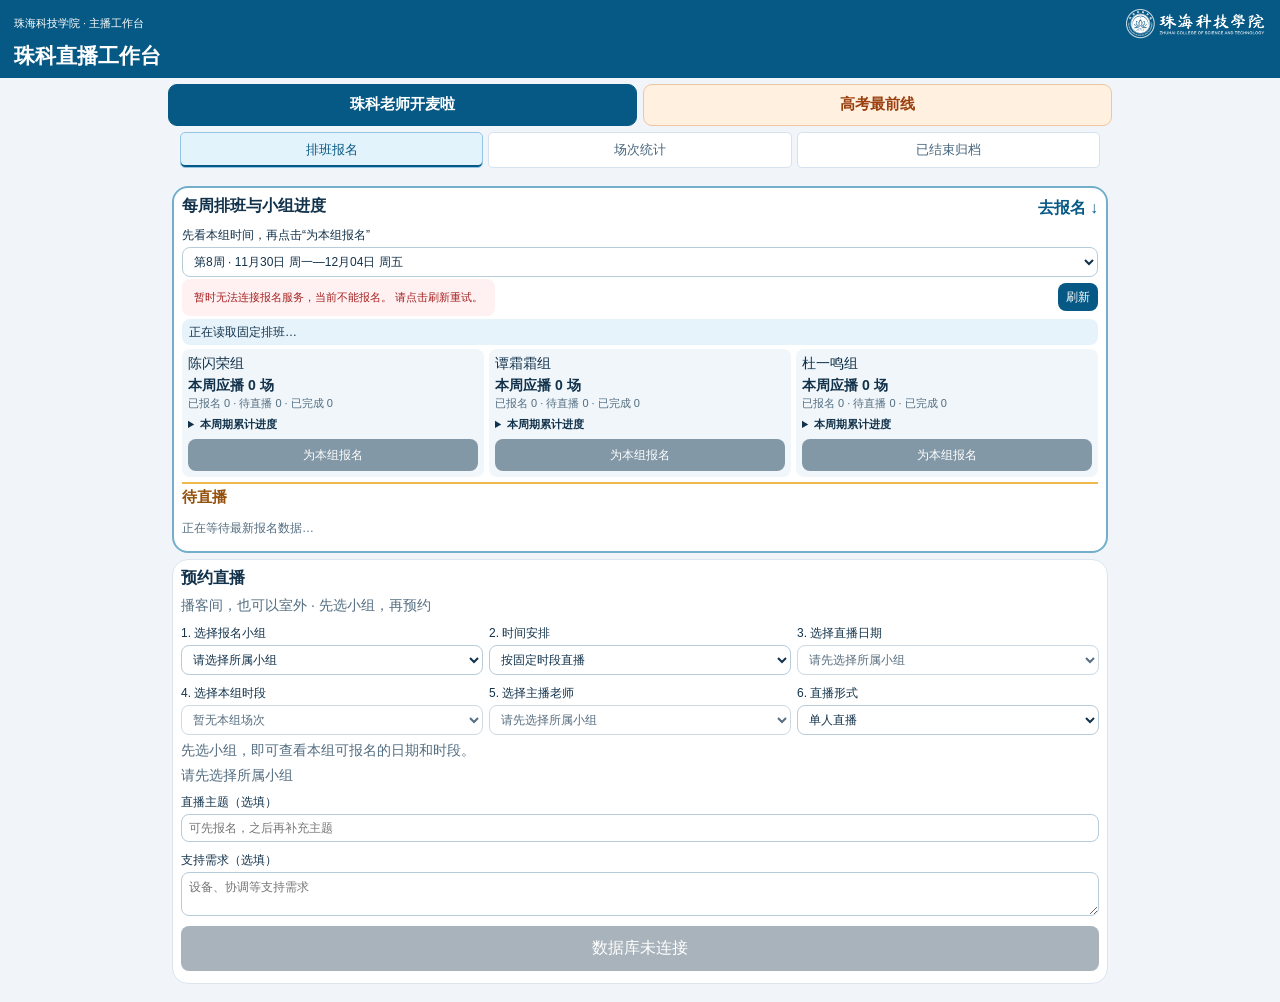
==== site-overrides/zhuke-live/index.html @ 1cbac55f "Speed up schedule reads and finish feedback; compact pending slots and reorder tabs" ====
<!doctype html><html lang="zh-CN"><head><meta charset="UTF-8"><meta name="viewport" content="width=device-width,initial-scale=1"><title>珠科直播工作台 · 珠科老师开麦啦与高考最前线</title><style>
:root{font-family:-apple-system,BlinkMacSystemFont,"PingFang SC",sans-serif;color:#12324b;background:#f1f5f9}*{box-sizing:border-box}body{margin:0}header{background:#075985;color:white;padding:26px max(20px,calc((100vw - 1080px)/2))}h1{font-size:28px;margin:6px 0}header p{margin:8px 0;line-height:1.7}main{max-width:1120px;margin:auto;padding:20px;display:grid;grid-template-columns:340px 1fr;gap:20px}section{background:white;border:1px solid #dbe5ee;border-radius:16px;padding:22px;margin-bottom:18px}h2{font-size:21px;margin:0 0 16px}label{display:block;font-size:16px;margin:14px 0 7px}input,select,textarea,button{font:inherit;font-size:16px;border-radius:8px;padding:12px;border:1px solid #b8cbd9;max-width:100%}input,select,textarea{width:100%;background:#fff;color:#12324b}textarea{min-height:76px}button{cursor:pointer;background:#075985;color:white;border:0}button:disabled{background:#8298a7;cursor:not-allowed}.wide{width:100%;margin-top:18px}.muted{font-size:14px;color:#536d80;line-height:1.7}.notice{background:#e7f3fb;padding:12px;border-radius:8px;line-height:1.7}.error{color:#a52121;background:#fff1f1}.card{padding:14px 0;border-bottom:1px solid #e0e8ee;line-height:1.7}.card:last-child{border:0}.card strong{font-size:18px}.badge{font-size:14px;color:#036b4a;float:right}.card p{margin:5px 0;white-space:pre-wrap;overflow-wrap:anywhere}.card button{padding:8px 12px;margin-top:8px}.stats{display:flex;gap:10px;flex-wrap:wrap}.stat{background:#f0f6fa;border-radius:8px;padding:10px;flex:1;min-width:130px}.stat b{font-size:22px;display:block;margin-top:8px}.stat progress{display:block;width:100%;height:8px;margin:10px 0;accent-color:#075985}#message{white-space:pre-wrap}summary{cursor:pointer}table{width:100%;border-collapse:collapse;font-size:14px}td,th{text-align:left;padding:9px 3px;border-bottom:1px solid #e1e7eb}footer{padding:12px 22px 32px;text-align:center}.row{display:flex;gap:10px;align-items:center;justify-content:space-between}@media(max-width:760px){main{display:block;padding:12px}header{padding:22px 18px}section{padding:18px}h1{font-size:26px}}:focus-visible{outline:3px solid #f7b84e;outline-offset:3px}
details.fold{border:1px solid #dbe5ee;border-radius:10px;margin:12px 0;padding:12px}summary{font-weight:600;padding:5px 0}.actions{display:flex;gap:8px;flex-wrap:wrap}dialog{border:1px solid #b8cbd9;border-radius:16px;width:min(520px,92vw);max-height:90vh;overflow:auto;color:#12324b}dialog::backdrop{background:#12324b80}.history-entry{border-top:1px solid #dbe5ee;padding:10px 0;white-space:pre-wrap;overflow-wrap:anywhere}.header-top{display:flex;justify-content:space-between;align-items:center;gap:16px}.school-logo{display:block;width:220px;height:auto;flex-shrink:0;object-fit:contain}@media(max-width:760px){.header-top{gap:12px;font-size:12px}.school-logo{width:140px}header h1{margin-top:16px}}.time-pair{display:grid;grid-template-columns:1fr 1fr;gap:10px}.compact-fold{margin:8px 0}.compact-fold>summary{font-size:16px}.stat p{margin:6px 0}header p{font-size:14px}footer{font-size:12px}@media(max-width:760px){header{padding:12px 16px}header h1{font-size:22px;margin:8px 0}header p{margin:4px 0;font-size:12px}.school-logo{width:120px}main{padding:8px;gap:8px}section{padding:12px;margin-bottom:10px;border-radius:12px}h2{font-size:18px;margin-bottom:8px}label{font-size:14px;margin:9px 0 4px}input,select,textarea,button{padding:9px}textarea{min-height:55px}.muted{font-size:12px;line-height:1.55}.notice{font-size:13px;padding:8px;margin:8px 0}.wide{margin-top:12px}details.fold{padding:8px;margin:8px 0}.stat b{font-size:18px}.card strong{font-size:16px}footer{padding:4px 12px 14px}}.overview{grid-column:1/-1;margin-bottom:0;background:linear-gradient(120deg,#fff,#edf8f6)}.overview h2{margin-bottom:2px}.overview-total{color:#047857;font-size:25px;white-space:nowrap}.overview-total small{font-size:13px;font-weight:400}.overview-row{display:grid;grid-template-columns:80px 1fr 52px;gap:10px;align-items:center;margin:12px 0}.overview-track{height:15px;border-radius:8px;background:#dfe9ee;overflow:hidden}.overview-fill{height:100%;border-radius:8px;background:#07866b}.overview-row:nth-child(2) .overview-fill{background:#087caf}.overview-row:nth-child(3) .overview-fill{background:#7760b7}.overview-row b{text-align:right;font-size:20px}.overview .muted{margin:6px 0 0}@media(max-width:760px){.overview{margin-bottom:10px}.overview-row{margin:10px 0;grid-template-columns:75px 1fr 48px;font-size:14px}.overview-total{font-size:23px}.overview-row b{font-size:19px}}.week-front{grid-column:1/-1;margin-bottom:0;border:2px solid #73afcb}.week-front h2{margin-bottom:0}.week-front label{margin-top:10px}.jump-book{color:#075985;white-space:nowrap;font-weight:600;text-decoration:none}.week-front .stat{min-width:220px}.group-times{font-size:15px;font-weight:600;line-height:1.65;color:#075985}.week-front .stat>button{width:100%;margin-top:8px;padding:8px}.week-front .stat>details{font-size:13px}.week-front .stat>details b{font-size:17px}.pending-front{margin-top:14px;border-top:2px solid #f0b94c;padding-top:10px}.pending-front>summary{color:#97570b;font-size:19px;margin:0}.pending-front>p{margin:4px 0}.pending-item{background:#fff7e7;border-left:4px solid #e8a62b;border-radius:7px;padding:9px 10px;margin-top:8px;display:flex;align-items:center;gap:8px;justify-content:space-between}.pending-item p{margin:2px 0}.pending-item button{padding:7px 10px;flex-shrink:0}.pending-item strong{font-size:15px}#form{scroll-margin-top:12px}@media(max-width:760px){.week-front{margin-bottom:10px}.week-front .stat{min-width:100%;padding:9px}.week-front .stat>b{font-size:16px;margin-top:5px}.group-times{font-size:14px}.week-front .stat>button{width:auto;margin-top:3px;padding:6px 12px}.week-front .stats{gap:8px}.pending-item strong{font-size:14px}}.pending-front>summary{padding:5px 0}.sync-row{gap:8px}.sync-row p{margin:6px 0}.sync-row button{padding:6px 10px;flex-shrink:0}#schedule>.fold{margin:0}
[hidden]{display:none!important}main{display:block;max-width:960px;padding:12px}.view-page{min-width:0}.page-nav{display:flex;gap:6px;max-width:936px;margin:10px auto 0;padding:0 8px;position:sticky;top:0;z-index:5;background:#f1f5f9}.page-nav button{flex:1;background:#e1ebf1;color:#244b63;font-size:14px;padding:12px 4px}.page-nav button[aria-current="page"]{background:#075985;color:white}.week-front{margin-bottom:12px}.week-front .stats{display:grid;grid-template-columns:repeat(3,minmax(0,1fr));gap:6px}.week-front .stat{min-width:0;padding:9px;font-size:14px;display:flex;flex-direction:column}.week-front .stat>b{font-size:16px}.week-front .stat>button{width:100%;margin-top:auto;min-height:40px;padding:8px 2px;font-size:14px}.week-front .stat>details{margin:4px 0 8px;font-size:12px}.week-front .stat>details b{font-size:13px}.group-times{font-size:12px;line-height:1.5}.stat .muted{font-size:12px}.stat summary{font-size:12px}#form{display:grid;grid-template-columns:repeat(2,minmax(0,1fr));gap:8px 10px}#form>.muted,#form>details,#form>button,#form>#specialFields{grid-column:1/-1}#form .form-field{min-width:0}#form label{font-size:14px;margin:0 0 4px}#form input,#form select{min-width:0;font-size:16px;padding:9px 5px}#form p{margin:2px 0}#form>.wide{margin-top:0}#form>details{margin:0}#form .time-pair{margin-top:6px}.overview{margin-bottom:12px}.pending-front{margin-top:10px;padding-top:6px}footer{font-size:12px}#counts{overflow-x:auto}@media(max-width:760px){main{padding:8px}.week-front{padding:10px}.week-front .stat{padding:7px 5px;font-size:13px}.week-front .stat>b{font-size:14px}.week-front .stat p{margin:4px 0}.group-times{font-size:11px}.week-front .stat .muted{font-size:11px}.week-front .stat>button{font-size:13px}.week-front h2{font-size:17px}.jump-book{font-size:13px}.page-nav{margin-top:6px}.pending-front>summary{font-size:17px}}
.archive-metrics{display:grid;grid-template-columns:repeat(3,minmax(0,1fr));gap:8px;margin:14px 0 20px}.archive-metric{padding:12px 6px;background:#f0f6fa;border-radius:8px;text-align:center}.archive-metric strong{display:block;font-size:30px;color:#075985;margin-bottom:4px}.archive-metric span{font-size:13px}#archivePage h3{font-size:17px;margin:12px 0}#archiveChart .overview-row{grid-template-columns:80px 1fr 56px;margin:20px 0}#archiveChart .overview-track{height:22px;border-radius:4px}#archiveChart .overview-fill{border-radius:4px}#archivePage>section{margin-bottom:10px}#archiveScale{margin-top:0}@media(max-width:360px){#archiveTitle{font-size:16px}.archive-metric strong{font-size:26px}#archiveChart .overview-row{grid-template-columns:72px 1fr 48px;gap:7px;font-size:14px}}
.count-legend{display:flex;gap:20px;font-size:13px;margin:14px 0}.count-legend span{display:flex;align-items:center;gap:6px}.count-legend i{display:inline-block;width:13px;height:13px;border-radius:3px}.done-key,.teacher-done{background:#087caf}.pending-key,.teacher-pending{background:#eab64c}.teacher-chart-row{margin:16px 0}.teacher-chart-row .row{font-size:14px}.teacher-chart-row .row span{color:#536d80}.teacher-track{display:flex;height:18px;background:#edf2f5;border-radius:4px;overflow:hidden;margin-top:6px}.teacher-chart-row p{margin:4px 0;font-size:12px}#countScale{font-size:12px}
.group-buttons{display:flex;gap:6px;margin:8px 0}.group-buttons button{flex:1;min-width:0;padding:9px 2px;font-size:14px;background:#e1ebf1;color:#244b63}.group-buttons button[aria-pressed="true"]{background:#075985;color:#fff}#submit:disabled{background:#a8b3bb;color:#fff}#form{gap:6px 8px}#form label{margin-bottom:2px}#form input,#form select{padding:7px 5px}
#counts{display:grid;grid-template-columns:repeat(2,minmax(0,1fr));gap:8px 12px;overflow:visible}.teacher-chart-row{margin:0;min-width:0}.teacher-chart-row .row{gap:2px;font-size:13px}.teacher-chart-row .row span{white-space:nowrap;font-size:12px}.teacher-track{height:12px;margin-top:3px}.teacher-chart-row p{margin:2px 0;line-height:1.3}.count-legend{margin:8px 0;gap:12px}#countFreshness{margin:5px 0}#form{grid-template-columns:repeat(3,minmax(0,1fr));gap:6px}#form .form-field{min-width:0}#form .form-field:has(#bookingTeam){order:1}#form .form-field:has(#timeMode){order:2}#form .form-field:has(#date){order:3}#form .form-field:has(#slot){order:4}#form .form-field:has(#teacher){order:5}#form .form-field:has(#mode){order:6}#form #groupHint{order:7}#form #specialFields{order:8}#form #partnerField{order:9;grid-column:span 2;min-width:0}#form #timeHint{order:10}#form .form-field:has(#topic){order:11;grid-column:1/-1}#form .support-field{order:12;grid-column:1/-1}#form #submit{order:13}#form select{width:100%;font-size:14px;padding:7px 2px}#form label{font-size:12px;line-height:1.3}#form textarea{min-height:44px;padding:7px;resize:vertical}#form #groupHint{margin:0;line-height:1.35}#form #timeHint{margin:0;line-height:1.35}
</style><link rel="stylesheet" href="./hub.css?v=eb5711181bb0"><script>window.hubInitialHash=location.hash;</script></head><body><header><div class="header-top"><div>珠海科技学院 · 主播工作台</div><img class="school-logo" src="[data-uri]" alt="珠海科技学院校徽及校名" width="560" height="118"></div><h1>珠科直播工作台</h1><p>老师开麦啦 · 高考最前线2026</p></header><nav id="systemNav" aria-label="切换直播系统"><button type="button" data-system="zhuke">珠科老师开麦啦</button><button type="button" data-system="gaokao">高考最前线</button></nav><nav id="zhukeNav" class="page-nav" aria-label="工作台页面"><button id="bookingTab" type="button" aria-current="page" onclick="showPage('booking')">排班报名</button><button id="countsTab" type="button" onclick="showPage('counts')">场次统计</button><button id="archiveTab" type="button" onclick="showPage('archive')">已结束归档</button></nav><main id="zhukeMain"><div id="bookingPage" class="view-page"><section class="week-front" aria-labelledby="weekTitle"><div class="row"><h2 id="weekTitle">每周排班与小组进度</h2><a class="jump-book" href="#form">去报名 ↓</a></div><label for="week">先看本组时间，再点击“为本组报名”</label><select id="week"></select><div class="row sync-row"><p id="connection" class="muted" role="status">正在读取最新排班…</p><button id="refresh">刷新</button></div><p id="rotation" class="notice"></p><div id="stats" class="stats"></div><div class="pending-front"><h3 id="pendingTitle">待直播</h3><div id="pendingPreview"></div></div></section><div><section><h2>预约直播</h2><p class="muted">播客间，也可以室外 · 先选小组，再预约</p><form id="form"><div class="form-field"><label for="bookingTeam">1. 选择报名小组</label><select id="bookingTeam" required><option value="">请选择所属小组</option></select></div><p id="groupHint" class="muted">先选小组，即可查看本组可报名的日期和时段。</p><div class="form-field"><label for="timeMode">2. 时间安排</label><select id="timeMode"><option value="fixed">按固定时段直播</option><option value="special">特殊时间（当天改播）</option><option value="completed">补登记已完成直播</option></select></div><div class="form-field"><label for="date">3. 选择直播日期</label><select id="date" required></select></div><div class="form-field"><label id="slotLabel" for="slot">4. 选择本组时段</label><select id="slot" required></select></div><div id="specialFields" hidden><div class="time-pair"><div><div class="form-field"><label for="specialStart">实际开始</label><input id="specialStart" type="time" value="16:00" disabled></div></div><div><div class="form-field"><label for="specialEnd">实际结束</label><input id="specialEnd" type="time" value="17:00" disabled></div></div></div><p class="muted">调整原定当天的直播时间，仍抵扣所选原定场次。</p></div><div class="form-field"><label for="teacher">5. 选择主播老师</label><select id="teacher" required disabled><option value="">请先选择所属小组</option></select></div><div class="form-field"><label for="mode">6. 直播形式</label><select id="mode"><option value="single">单人直播</option><option value="pair">双人直播（限同组）</option></select></div><div id="partnerField" hidden><div class="form-field"><label for="partner">第二位主播</label><select id="partner" disabled><option value="">请先选择主播老师</option></select></div></div><p class="muted" id="timeHint" role="status"></p><div class="form-field"><label for="topic">直播主题（选填）</label><input id="topic" maxlength="200" placeholder="可先报名，之后再补充主题"></div><div class="form-field support-field"><label for="support">支持需求（选填）</label><textarea id="support" maxlength="500" placeholder="设备、协调等支持需求"></textarea></div><button id="submit" class="wide" disabled>连接数据库中…</button></form><p id="message" role="status" class="muted"></p></section></div></div><div id="archivePage" class="view-page" hidden><section aria-labelledby="archiveTitle"><div class="row"><h2 id="archiveTitle">已结束直播 · 数据总览</h2><button type="button" onclick="refresh(false)">刷新</button></div><div class="archive-filter"><label for="archiveRange">范围</label><select id="archiveRange"><option value="all">全部已结束直播（含历史）</option><option value="month">本月已结束直播</option><option value="week">本周已结束直播</option></select></div><p id="archiveFreshness" class="muted" role="status">正在读取直播数据…</p><div id="archiveMetrics" class="archive-metrics"></div><h3>各小组已完成场次</h3><div id="archiveChart" role="img" aria-label="各小组已完成直播场次"></div><p id="archiveScale" class="muted"></p><p class="muted">按直播日期统计，仅计已登记结束的场次。双人直播计1场；跨组代播计入主主播所在组。</p></section><section><h2>直播明细</h2><div id="schedule"></div></section></div><div id="countsPage" class="view-page" hidden><section aria-labelledby="teacherChartTitle"><div class="row"><span id="teacherChartTitle" hidden>老师场次统计</span><button type="button" onclick="refresh(false)">刷新</button></div><div class="group-buttons" role="group" aria-label="选择小组"><button type="button" data-group="陈闪荣组" aria-pressed="true">陈闪荣组</button><button type="button" data-group="谭霜霜组" aria-pressed="false">谭霜霜组</button><button type="button" data-group="杜一鸣组" aria-pressed="false">杜一鸣组</button></div><select id="countGroup" hidden><option>陈闪荣组</option><option>谭霜霜组</option><option>杜一鸣组</option></select><p id="countFreshness" class="muted" role="status">正在读取统计…</p><div class="count-legend"><span><i class="done-key"></i>已完成</span><span><i class="pending-key"></i>待直播</span></div><div id="counts"></div><p id="countScale" hidden></p></section></div></main><div id="gaokaoPanel" hidden><div class="hub-frame-tools"><p id="hubFrameStatus" class="muted" role="status">正在连接…</p><button id="hubFrameRefresh" type="button">刷新</button><a href="https://tanss0511-alt.github.io/gaokao-live/" target="_blank" rel="noopener">独立打开 ↗</a></div><iframe id="gaokaoFrame" title="高考最前线直播报名与学期成果" referrerpolicy="strict-origin-when-cross-origin"></iframe></div><dialog id="slotDetailDialog" aria-labelledby="slotDetailTitle"><div class="row"><h2 id="slotDetailTitle">直播场次</h2><button id="slotDetailClose" type="button" aria-label="关闭场次详情">关闭</button></div><div id="slotDetailBody"></div></dialog><dialog id="editDialog" aria-labelledby="editTitle"><h2 id="editTitle">修改报名</h2><p id="editWho" class="muted"></p><form id="editForm"><label for="editTimeMode">时间安排</label><select id="editTimeMode"><option value="fixed">按固定时段直播</option><option value="special">特殊时间（当天改播）</option></select><label for="editDate">直播日期</label><select id="editDate" required></select><label id="editSlotLabel" for="editSlot">固定时段</label><select id="editSlot" required></select><div id="editSpecialFields" hidden><div class="time-pair"><div><label for="editSpecialStart">实际开始</label><input id="editSpecialStart" type="time" disabled></div><div><label for="editSpecialEnd">实际结束</label><input id="editSpecialEnd" type="time" disabled></div></div><p class="muted">仍计入原定当天的1场任务。</p></div><p class="muted" id="editTimeHint" role="status"></p><label for="editTopic">直播主题（选填）</label><input id="editTopic" maxlength="200" placeholder="可留空，之后再补充"><label for="editSupport">需要的支持</label><textarea id="editSupport" maxlength="500"></textarea><p id="editMessage" role="status" class="muted"></p><div class="actions"><button id="editSave" type="submit">保存修改</button><button id="editHost" type="button">更换主播</button><button id="editClose" type="button">返回</button></div></form></dialog><dialog id="hostDialog" aria-labelledby="hostTitle"><h2 id="hostTitle">更换主播</h2><p id="hostWho" class="muted"></p><form id="hostForm"><label for="hostTeacher">主播老师（全部老师）</label><select id="hostTeacher" required></select><label for="hostPartner">搭档（选填，可跨组）</label><select id="hostPartner"><option value="">无搭档，单人直播</option></select><p class="muted">可跨组更换，日期、时段、主题不变；任务转给主主播所在组，原组不再承担该场。</p><p id="hostMessage" class="muted" role="status"></p><div class="actions"><button id="hostSave" type="submit">保存主播</button><button id="hostClose" type="button">返回</button></div></form></dialog><script>
'use strict';
const TERM_START='2026-10-12',TERM_END='2027-01-08';
let fixedSlots=[],hasLoaded=false,lastUpdated='';
const API='https://chic-kangaroo-9eb457.netlify.app/api/';
const KEY='sb_publishable_3TGA5KFODhZgVsNerHBUQw_n1bJzYFh';
const groups={"陈闪荣组": ["陈闪荣", "刘建通", "蔡楚欢", "李睿", "徐晴", "李博艺", "郑薇", "方婉漓", "冯宇婕"], "谭霜霜组": ["谭霜霜", "张恩光", "汤义和", "陈宇", "刘可萱", "李孟凯", "张舒羽", "李帆", "许静茵"], "杜一鸣组": ["杜一鸣", "李宏志", "田育奇", "陈誉铭", "韩宇鈜", "何丽婵", "闫竞文", "林悦", "林妍", "黎开臻"]};

function minutes(t){return Number(t.slice(0,2))*60+Number(t.slice(3,5))}
function completedMode(){return $('timeMode').value==='completed'}
function slotEnded(s){return new Date(s.date+'T'+s.slot.slice(6)+':00+08:00').getTime()<=Date.now()}
function specialMode(edit=false){return $(edit?'editTimeMode':'timeMode').value==='special'}
function timeSlot(edit=false){return specialMode(edit)?$(edit?'editSpecialStart':'specialStart').value+'—'+$(edit?'editSpecialEnd':'specialEnd').value:$(edit?'editSlot':'slot').value}
function slotForBooking(r){return fixedSlots.find(s=>s.booking_id===r.id)}
function taskTeam(s){const b=rows.find(r=>r.id===s.booking_id);return b?(b.team||teamOf(b.teacher)||s.team):s.team}
function isCurrent(r){return !!slotForBooking(r)}
function choices(edit=false){const team=edit?teamOf(editing?.teacher):$('bookingTeam').value;return fixedSlots.filter(s=>s.team===team||(edit&&s.booking_id===editing?.id))}
function selectedOriginal(edit=false){return choices(edit).find(s=>s.date===$(edit?'editDate':'date').value&&s.slot===$(edit?'editSlot':'slot').value)}
function showTimeMode(edit=false){const special=specialMode(edit);$(edit?'editSpecialFields':'specialFields').hidden=!special;for(const id of edit?['editSpecialStart','editSpecialEnd']:['specialStart','specialEnd']){$(id).disabled=!special;$(id).required=special}$(edit?'editSlotLabel':'slotLabel').textContent=special?'原定场次（计入任务）':edit?'固定时段':'4. 选择本组时段'}
function timeError(edit=false){const date=$(edit?'editDate':'date').value,slot=timeSlot(edit),special=specialMode(edit),selected=selectedOriginal(edit);if(!date||!slot)return edit?'请选择日期和时段':!$('bookingTeam').value?'请先选择所属小组':'请选择本组日期和时段';if(!/^([01][0-9]|2[0-3]):[0-5][0-9]—([01][0-9]|2[0-3]):[0-5][0-9]$/.test(slot)||slot.slice(0,5)>=slot.slice(6))return '请填写有效的开始、结束时间，结束须晚于开始';if(edit&&editing&&date===editing.date&&slot===editing.slot&&(!special||selected?.id===slotForBooking(editing)?.id))return '';if(!selected)return '请选择本人小组的原定场次';if(selected.booking_id&&selected.booking_id!==(edit?editing?.id:null))return '该原定场次已有报名，请在原报名上修改';if(!edit&&completedMode()){if(!slotEnded(selected))return '只能补登记已结束时段的直播';if(teamOf($('teacher').value)!==$('bookingTeam').value)return '请选择本组实际主播老师';return ''}if(start(date,slot)<=Date.now())return special?'实际开始时间须晚于现在':'该场次已开始，可选“特殊时间”改到当天稍后直播';if(!edit&&teamOf($('teacher').value)!==$('bookingTeam').value)return '请选择本组实际主播老师';return ''}
function renderDates(edit=false){showTimeMode(edit);const input=$(edit?'editDate':'date'),old=input.value,special=specialMode(edit);const ds=[...new Set(choices(edit).filter(s=>(!edit&&completedMode()?slotEnded(s):special?s.date>=todayCN():start(s.date,s.slot)>Date.now())&&(!s.booking_id||(edit&&s.booking_id===editing?.id))).map(s=>s.date))];if(edit&&editing&&!ds.includes(editing.date))ds.push(editing.date);ds.sort();if(!edit&&completedMode())ds.reverse();input.replaceChildren();for(const d of ds)input.add(new Option(dateLabel(d),d));input.value=ds.includes(old)?old:ds[0]||'';input.disabled=!edit&&!$('bookingTeam').value;if(!ds.length)input.add(new Option(!edit&&!$('bookingTeam').value?'请先选择所属小组':online?'暂无可预约日期':'正在读取场次',''));fillSlots(edit)}
function fillSlots(edit=false){const input=$(edit?'editSlot':'slot'),date=$(edit?'editDate':'date').value,old=input.value,special=specialMode(edit);input.replaceChildren();input.disabled=!edit&&!$('bookingTeam').value;let list=choices(edit).filter(s=>s.date===date);if(edit&&editing&&!special&&date===editing.date&&!list.some(s=>s.slot===editing.slot))list=[...list,{slot:editing.slot,date,booking_id:editing.id,legacy:true}];for(const s of list){const own=edit&&s.booking_id===editing?.id;const unavailable=!own&&((s.booking_id&&s.booking_id!==(edit?editing?.id:null))||(!edit&&completedMode()?!slotEnded(s):special?s.date<todayCN():start(date,s.slot)<=Date.now()));const o=new Option(s.slot+(s.legacy?'（原排班）':s.flex?'（机动场）':'')+(unavailable?'（不可预约）':''),s.slot);o.disabled=!!unavailable;input.add(o)}const previous=[...input.options].find(o=>o.value===old&&!o.disabled);input.value=previous?old:([...input.options].find(o=>!o.disabled)?.value||'');if(!list.length)input.add(new Option('暂无本组场次',''));edit?editSlots():renderSlots()}
function plannedHours(list){const n=list.reduce((sum,r)=>{const [a,b]=r.slot.split('—');return sum+Math.max(0,minutes(b)-minutes(a))},0);return String(Math.round(n/60*100)/100)}
function showPage(page){if(window.hubSelect)window.hubSelect('zhuke',false);if(!['booking','archive','counts'].includes(page))page='booking';for(const name of ['booking','archive','counts']){document.getElementById(name+'Page').hidden=name!==page;document.getElementById(name+'Tab').setAttribute('aria-current',name===page?'page':'false')}history.replaceState(null,'','#'+page);window.scrollTo(0,0)}
const $=id=>document.getElementById(id);let rows=[],online=false,busy=false,loading=false;
let refreshTask=null,lastReadAttempt=0,dataRevision=0;
const snapshotKey='zhuke-schedule-preview-v1';
function restorePreview(){try{const cached=JSON.parse(sessionStorage.getItem(snapshotKey)||'null');if(!cached||!Number.isFinite(cached.at)||Date.now()-cached.at<0||Date.now()-cached.at>1800000||!Array.isArray(cached.slots)||!Array.isArray(cached.bookings))return;fixedSlots=cached.slots;rows=cached.bookings;hasLoaded=true;lastUpdated=new Date(cached.at).toLocaleTimeString('zh-CN',{timeZone:'Asia/Shanghai'});$('connection').textContent='显示上次排班 · 正在同步最新数据…'}catch{}}
function savePreview(){try{sessionStorage.setItem(snapshotKey,JSON.stringify({at:Date.now(),slots:fixedSlots,bookings:rows}))}catch{}}
let receipts={};try{receipts=JSON.parse(localStorage.getItem('zhuke-receipts')||'{}')}catch{};
function participants(r){return [r.teacher,r.co_teacher].filter(Boolean)}
function teamOf(name){return Object.keys(groups).find(g=>groups[g].includes(name))}
function renderPartner(){const paired=$('mode').value==='pair',old=$('partner').value,team=teamOf($('teacher').value);$('partnerField').hidden=!paired;$('partner').disabled=!paired||!team;$('partner').required=paired;$('partner').replaceChildren(new Option(team?'请选择另一位主播老师':'请先选择本人姓名',''));if(paired&&team){for(const name of groups[team]||[])if(name!==$('teacher').value)$('partner').add(new Option(name,name));if([...$('partner').options].some(o=>o.value===old))$('partner').value=old}}
function bookingRpc(payload){if(payload.p_completed){const {p_completed,...data}=payload;return rpc('live_book_completed',data)}return rpc(payload.p_original_slot?'live_book_special':Object.hasOwn(payload,'p_co_teacher')?'live_book_pair':'live_book',payload)}
function save(){localStorage.setItem('zhuke-receipts',JSON.stringify(receipts))}
function dateLabel(d){return d.slice(5).replace('-','月')+'日 周'+['日','一','二','三','四','五','六'][new Date(d+'T12:00:00+08:00').getUTCDay()]}
function start(d,s){return new Date(d+'T'+s.slice(0,5)+':00+08:00').getTime()}
function el(tag,text,cls){let n=document.createElement(tag);if(text!==undefined)n.textContent=text;if(cls)n.className=cls;return n}
const readRPCs=new Set(['live_slots','live_schedule','live_history']);
const apiRoutes=[...new Set([new URL(API,location.href).href,'https://zhuke-teacher-live.pages.dev/api/','https://chic-kangaroo-9eb457.netlify.app/api/'])];
let activeAPI=apiRoutes[0];
try{const saved=JSON.parse(localStorage.getItem('zhuke-read-route')||'null');if(saved&&apiRoutes.includes(saved.base)&&Number.isFinite(saved.at)&&Date.now()-saved.at>=0&&Date.now()-saved.at<86400000)activeAPI=saved.base}catch{}
async function requestRPC(base,name,data,timeout,signal){
 const controller=new AbortController(),timer=setTimeout(()=>controller.abort(),timeout);
 const abort=()=>controller.abort();if(signal){signal.addEventListener('abort',abort,{once:true});if(signal.aborted)abort()}
 try{
  let response;try{response=await fetch(base+name,{method:'POST',headers:{'Content-Type':'application/json'},body:JSON.stringify(data),signal:controller.signal})}catch(error){error.retryable=true;throw error}
  let result;try{result=await response.json()}catch{const error=Error('报名服务暂时无法响应');error.retryable=true;throw error}
  if(!response.ok){const error=Error(result?.message||'服务暂不可用');error.retryable=response.status>=500||[404,408,429].includes(response.status);throw error}
  if(name==='live_slots'&&(!Array.isArray(result?.slots)||!Array.isArray(result?.bookings))){const error=Error('排班数据暂未读取完整');error.retryable=true;throw error}
  return result;
 }finally{clearTimeout(timer);if(signal)signal.removeEventListener('abort',abort)}
}
async function rpc(name,data={}){
 // Reads may use a delayed backup. Mutations are sent once and invalidate older reads.
 if(!readRPCs.has(name)){dataRevision++;try{sessionStorage.removeItem(snapshotKey)}catch{}try{return await requestRPC(activeAPI,name,data,18000)}finally{dataRevision++;try{sessionStorage.removeItem(snapshotKey)}catch{}}}
 const routes=[activeAPI,...apiRoutes.filter(base=>base!==activeAPI)];
 return new Promise((resolve,reject)=>{
  let settled=false,next=0,pending=0,timer,lastError;const controllers=[];
  const finish=(error,result,base)=>{if(settled)return;settled=true;clearTimeout(timer);for(const c of controllers)c.abort();if(error)return reject(error);activeAPI=base;try{localStorage.setItem('zhuke-read-route',JSON.stringify({base,at:Date.now()}))}catch{}resolve(result)};
  const launch=()=>{
   if(settled||next>=routes.length)return;clearTimeout(timer);const base=routes[next++],controller=new AbortController();controllers.push(controller);pending++;
   requestRPC(base,name,data,8000,controller.signal).then(result=>finish(null,result,base)).catch(error=>{if(settled)return;pending--;lastError=error;if(!error.retryable)return finish(error);if(next<routes.length)launch();else if(!pending)finish(lastError)});
   if(next<routes.length)timer=setTimeout(launch,900);
  };launch();
 });
}
for(const g of Object.keys(groups))$('bookingTeam').add(new Option(g,g));
function renderTeachers(){const team=$('bookingTeam').value,old=$('teacher').value;$('teacher').replaceChildren(new Option(team?'请选择本场实际主播老师':'请先选择所属小组',''));for(const name of groups[team]||[])$('teacher').add(new Option(name,name));$('teacher').disabled=!team;if((groups[team]||[]).includes(old))$('teacher').value=old;const rule={'陈闪荣组':'周四9:00—10:00、周五上午两场','谭霜霜组':'周一至周三9:00—10:00','杜一鸣组':'周一至周三10:30—11:30'};$('groupHint').textContent=team?team+'：'+rule[team]+'；轮值周另有周四10:30—11:30机动场。转交场次以本周排班为准，下方列本组可预约日期。':'先选小组，即可查看本组可报名的日期和时段。';renderPartner()}
function selectBookingTeam(team){$('bookingTeam').value=team;renderTeachers();renderDates()}
function bookForTeam(team){selectBookingTeam(team);const chosen=[...$('date').options].find(o=>o.value&&weekStart(o.value)===$('week').value);if(chosen){$('date').value=chosen.value;fillSlots();$('message').textContent='已选择'+team+'，请确认日期、时段并选择主播老师。'}else $('message').textContent='所查看周次暂无可预约的固定场次，已显示本组其他可预约日期；当天改播可选择特殊时间。';$('form').scrollIntoView({behavior:'smooth',block:'start'});$('date').focus()}

let bookingSucceeded=false;
$('form').addEventListener('change',()=>{if(bookingSucceeded){bookingSucceeded=false;$('message').textContent='';renderSlots()}});
function renderSlots(){const error=timeError();$('submit').disabled=bookingSucceeded||!online||busy||!!error;$('submit').textContent=bookingSucceeded?'已报名成功':busy?'正在提交…':online?(completedMode()?'确认补登记（已完成）':'确认报名'):'数据库未连接';$('timeHint').textContent=error||(completedMode()?'请仅登记实际已完成的直播，保存后直接归档并计入统计。已有报名请在待直播中结束该场，勿重复补录。':'每场限一条报名；双人直播请选择同组搭档。')}
function isUnfinished(r){return r.status!=='已结束'&&!r.ended_at}
function canManage(r){return isUnfinished(r)}
function prepareRebooking(r){
 selectBookingTeam(teamOf(r.teacher));$('teacher').value=r.teacher;$('mode').value=r.co_teacher?'pair':'single';renderPartner();if(r.co_teacher)$('partner').value=r.co_teacher;
 $('topic').value=r.topic;$('support').value=r.support||'';
 renderDates();render();
 $('form').scrollIntoView({behavior:'smooth',block:'start'});
}
async function cancelBooking(r){
 if(busy||finishState.has(r.id)||!isUnfinished(r))return;
 if(!confirm('确认 '+participants(r).join('、')+' 在 '+dateLabel(r.date)+' '+r.slot+' 的直播尚未进行，并取消本场报名？取消后如需报名，请重新提交。'))return;
 const receipt=receipts[r.id];busy=true;render();let cancelled=false;
 try{
  const result=await rpc('live_cancel',{p_id:r.id});
  if(!result.cancelled)throw Error('未收到取消确认');cancelled=true;
  delete receipts[r.id];try{save();const pending=JSON.parse(localStorage.getItem('zhuke-pending')||'null');if(pending&&pending.p_receipt===receipt)localStorage.removeItem('zhuke-pending')}catch{}
  rows=rows.filter(x=>x.id!==r.id);
 }catch(e){alert('暂未确认取消结果：'+e.message+'。请刷新核对，未取消时可再次操作。')}
 finally{busy=false;await refresh();if(cancelled){prepareRebooking(r);$('message').textContent='原报名已取消。已带回主播和主题，请选择新的日期、时段或修改内容，再点击“确认报名”。'}}
}
const foldState=new Map();
function fold(key,title){const d=el('details',undefined,'fold');d.open=foldState.get(key)||false;d.append(el('summary',title));d.ontoggle=()=>foldState.set(key,d.open);return d}
let editing=null,editRequest=null,editSending=false;
function editSnapshot(r){return {date:r.date,slot:r.slot,topic:r.topic,support:r.support||''}}
function editSlots(){if(!editing)return;const error=timeError(true);$('editSave').disabled=editSending||!online||!!error;$('editTimeHint').textContent=error||'修改保留原报名及修改记录。'}
function openEdit(r){if(busy||finishState.has(r.id)||!online||!isUnfinished(r))return;editing={...r};editRequest=null;const original=slotForBooking(r);$('editTimeMode').value=original&&original.slot!==r.slot?'special':'fixed';$('editSpecialStart').value=r.slot.slice(0,5);$('editSpecialEnd').value=r.slot.slice(6);$('editWho').textContent=participants(r).join('、')+' · '+(teamOf(r.teacher)||r.team);renderDates(true);$('editDate').value=r.date;fillSlots(true);$('editSlot').value=specialMode(true)?original.slot:r.slot;editSlots();$('editTopic').value=r.topic;$('editSupport').value=r.support||'';$('editMessage').textContent=isCurrent(r)?'修改直接保存到原报名，保留修改前后内容和时间。':'原排班，待调整：可保留原时间修改主题；改期时须选择本组固定场次。';$('editDialog').showModal()}
$('editDate').onchange=()=>fillSlots(true);$('editSlot').onchange=editSlots;
$('editClose').onclick=()=>{if(!editSending)$('editDialog').close()};
$('editDialog').oncancel=e=>{if(editSending)e.preventDefault()};
$('editForm').onsubmit=async e=>{e.preventDefault();if(!editing||editSending||!online)return;if(timeError(true)){$('editMessage').textContent=timeError(true);return}const payload={p_id:editing.id,p_date:$('editDate').value,p_slot:timeSlot(true),p_topic:$('editTopic').value.trim(),p_support:$('editSupport').value.trim(),p_expected:editSnapshot(editing)};if(specialMode(true))payload.p_original_slot=selectedOriginal(true)?.id;if(!payload.p_slot)return;const signature=JSON.stringify(payload);if(!editRequest||editRequest.signature!==signature)editRequest={signature,id:crypto.randomUUID()};payload.p_request_id=editRequest.id;editSending=true;busy=true;$('editSave').disabled=true;$('editClose').disabled=true;$('editMessage').textContent='正在保存…';try{await rpc(payload.p_original_slot?'live_update_special':'live_update',payload);$('editDialog').close();$('message').textContent='修改已保存，可在该场次的“修改记录”中查看。';editing=null}catch(err){$('editMessage').textContent='未能确认修改：'+err.message+'。如提示记录已变化，请返回并重新打开修改。'}finally{editSending=false;busy=false;$('editClose').disabled=false;await refresh();editSlots()}};
let hostEditing=null,hostRequest=null,hostSending=false;
function hostSnapshot(r){return {...editSnapshot(r),teacher:r.teacher,co_teacher:r.co_teacher||null}}
function renderHostPartner(){const old=$('hostPartner').value,team=teamOf(hostEditing?.teacher)||hostEditing?.team;$('hostPartner').replaceChildren(new Option('无搭档，单人直播',''));for(const name of Object.values(groups).flat())if(name!==$('hostTeacher').value)$('hostPartner').add(new Option(name+' · '+teamOf(name),name));if([...$('hostPartner').options].some(o=>o.value===old))$('hostPartner').value=old}
function openHost(r){if(busy||finishState.has(r.id)||!online||!isUnfinished(r))return;hostEditing={...r};hostRequest=null;const team=teamOf(r.teacher)||r.team;$('hostWho').textContent=dateLabel(r.date)+' '+r.slot+' · '+team+' · 原主播：'+participants(r).join('、');$('hostTeacher').replaceChildren();for(const name of Object.values(groups).flat())$('hostTeacher').add(new Option(name+' · '+teamOf(name),name));$('hostTeacher').value=r.teacher;renderHostPartner();$('hostPartner').value=[...$('hostPartner').options].some(o=>o.value===r.co_teacher)?r.co_teacher:'';$('hostMessage').textContent='';$('hostSave').disabled=false;$('hostDialog').showModal()}
$('hostTeacher').onchange=renderHostPartner;
$('hostClose').onclick=()=>{if(!hostSending)$('hostDialog').close()};$('hostDialog').oncancel=e=>{if(hostSending)e.preventDefault()};
$('editHost').onclick=()=>{if(editSending||!editing)return;const r=editing;$('editDialog').close();openHost(r)};
$('hostForm').onsubmit=async e=>{e.preventDefault();if(hostSending||busy||!online||!hostEditing)return;const teacher=$('hostTeacher').value,partner=$('hostPartner').value||null,team=teamOf(hostEditing.teacher)||hostEditing.team;if(!teamOf(teacher)||(partner&&(partner===teacher||!teamOf(partner)))){$('hostMessage').textContent='请选择名单中的主播和另一位搭档';return}const payload={p_id:hostEditing.id,p_teacher:teacher,p_co_teacher:partner,p_expected:hostSnapshot(hostEditing)},signature=JSON.stringify(payload);if(!hostRequest||hostRequest.signature!==signature)hostRequest={signature,id:crypto.randomUUID()};payload.p_request_id=hostRequest.id;hostSending=true;busy=true;$('hostSave').disabled=true;$('hostClose').disabled=true;$('hostMessage').textContent='正在保存…';try{await rpc('live_reassign',payload);$('hostDialog').close();$('message').textContent='主播已更换，任务已归主主播所在组，可查看修改记录。';hostEditing=null}catch(err){$('hostMessage').textContent='未能确认更换：'+err.message+'。请刷新核对，避免重复修改。'}finally{hostSending=false;busy=false;$('hostSave').disabled=false;$('hostClose').disabled=false;await refresh()}};
const finishState=new Map();
async function finishBooking(r){
 if(busy||finishState.has(r.id)||!isUnfinished(r)||!confirm('确认 '+participants(r).join('、')+' 这场直播已结束？'))return;
 busy=true;finishState.set(r.id,'正在结束…');render();
 try{
  const result=await rpc('live_finish',{p_id:r.id});
  if(result?.finished===true&&result.id===r.id){const current=rows.find(x=>x.id===r.id);if(current){current.status='已结束';if(result.ended_at)current.ended_at=result.ended_at}finishState.delete(r.id)}
  else finishState.set(r.id,'已提交，正在同步…');
 }catch(e){finishState.set(r.id,'正在核对结果…');alert('未能确认结束：'+e.message+'。正在刷新核对，请勿重复提交。')}
 finally{busy=false;render();await refresh();finishState.delete(r.id);render()}
}
function bookingCard(r){const c=el('article',undefined,'card');c.append(el('span',r.status,'badge'),el('strong',dateLabel(r.date)+' '+r.slot),el('p',participants(r).join('、')+(r.co_teacher?'（双人直播）':'（单人直播）')+' · '+(teamOf(r.teacher)||r.team)+' · 播客间，也可以室外'),el('p',r.topic));const original=slotForBooking(r);if(original&&taskTeam(original)!==original.team)c.append(el('p','跨组代播 · 原'+original.team+'的任务转交'+taskTeam(original),'notice'));if(original&&original.slot!==r.slot)c.append(el('p','特殊时间改播 · 原定 '+original.slot+'，仍计1场','notice'));if(!isCurrent(r))c.append(el('p',r.date>=TERM_START&&isUnfinished(r)?'原排班，待调整（不计入新周期目标）':'历史／例外场次（不计入新周期目标）','notice'));if(r.support)c.append(el('p','支持需求：'+r.support,'muted'));if(r.ended_at)c.append(el('p','结束登记：'+new Date(r.ended_at).toLocaleString('zh-CN',{timeZone:'Asia/Shanghai'}),'muted'));const actions=el('div',undefined,'actions');if(canManage(r)){const b=el('button',finishState.get(r.id)||'结束直播');b.disabled=busy||finishState.has(r.id)||!online||start(r.date,r.slot)>Date.now();b.onclick=()=>finishBooking(r);actions.append(b)}if(isUnfinished(r)){const edit=el('button','修改');edit.disabled=busy||finishState.has(r.id)||!online;edit.onclick=()=>openEdit(r);const cancel=el('button','取消报名');cancel.disabled=busy||finishState.has(r.id)||!online;cancel.onclick=()=>cancelBooking(r);const host=el('button','更换主播');host.disabled=busy||finishState.has(r.id)||!online;host.onclick=()=>openHost(r);actions.append(edit,host,cancel)}const history=el('button','修改记录'),body=el('div');body.hidden=true;history.onclick=async()=>{body.hidden=!body.hidden;if(body.hidden)return;history.disabled=true;body.replaceChildren(el('p','正在读取…','muted'));try{const items=await rpc('live_history',{p_id:r.id});body.replaceChildren();if(!items.length)body.append(el('p','暂无修改记录','muted'));for(const h of items){const entry=el('div',undefined,'history-entry');entry.append(el('b',new Date(h.changed_at).toLocaleString('zh-CN',{timeZone:'Asia/Shanghai'})));for(const [key,label] of [['date','日期'],['slot','时段'],['topic','主题'],['support','支持需求'],['teacher','主播'],['co_teacher','搭档'],['team','任务小组']])if(h.before[key]!==h.after[key])entry.append(el('p',label+'：'+(h.before[key]||'未填写')+' → '+(h.after[key]||'未填写')));body.append(entry)}}catch(e){body.replaceChildren(el('p','读取失败：'+e.message,'muted'))}finally{history.disabled=false}};actions.append(history);c.append(actions,body);return c}
function weekStart(d){const n=Math.floor((Date.parse(d+'T00:00:00Z')-Date.parse(TERM_START+'T00:00:00Z'))/604800000);return addDays(TERM_START,n*7)}
function addDays(d,n){return new Date(Date.parse(d+'T00:00:00Z')+n*86400000).toISOString().slice(0,10)}
function todayCN(){return new Intl.DateTimeFormat('sv-SE',{timeZone:'Asia/Shanghai',year:'numeric',month:'2-digit',day:'2-digit'}).format(new Date())}
function renderTeacherCounts(){
const target=$('counts');target.replaceChildren();
if(!hasLoaded){$('countFreshness').textContent='统计尚未加载，请点击刷新。';$('countScale').textContent='';return}
const valid=rows.filter(r=>r.status!=='已取消'),team=$('countGroup').value;
const all=Object.values(groups).flat().map(name=>{const mine=valid.filter(r=>participants(r).includes(name)),done=mine.filter(r=>!isUnfinished(r)).length;return {name,total:mine.length,done,pending:mine.length-done}}),max=Math.max(1,...all.map(r=>r.total));
const list=all.filter(r=>(groups[team]||[]).includes(r.name)).sort((a,b)=>b.total-a.total);
$('countFreshness').textContent=team+' · '+list.length+' 位老师 · '+(online?'更新于 ':'连接中断，显示上次数据 · ')+lastUpdated;
for(const r of list){const row=el('div',undefined,'teacher-chart-row'),top=el('div',undefined,'row'),track=el('div',undefined,'teacher-track'),done=el('div',undefined,'teacher-done'),pending=el('div',undefined,'teacher-pending');top.append(el('strong',r.name),el('span','累计 '+r.total+' 场'));done.style.width=r.done/max*100+'%';pending.style.width=r.pending/max*100+'%';track.append(done,pending);track.setAttribute('role','img');track.setAttribute('aria-label',r.name+'：已完成'+r.done+'场，待直播'+r.pending+'场，累计'+r.total+'场');row.append(top,track,el('p','已完成 '+r.done+' · 待直播 '+r.pending,'muted'));target.append(row)}
$('countScale').textContent='三组使用相同刻度：0—'+max+' 场。';
}
$('countGroup').onchange=renderTeacherCounts;document.querySelectorAll('.group-buttons button').forEach(btn=>btn.addEventListener('click',()=>{$('countGroup').value=btn.dataset.group;document.querySelectorAll('.group-buttons button').forEach(b=>b.setAttribute('aria-pressed',String(b===btn)));renderTeacherCounts()}));
let slotDetailId=null;
function openSlotDetail(id){const r=rows.find(x=>x.id===id);if(!r)return;slotDetailId=id;$('slotDetailTitle').textContent=r.date+' '+r.slot;$('slotDetailBody').replaceChildren(bookingCard(r));if(!$('slotDetailDialog').open)$('slotDetailDialog').showModal()}
$('slotDetailClose').onclick=()=>$('slotDetailDialog').close();$('slotDetailDialog').addEventListener('close',()=>{slotDetailId=null});
function slotTile(r,archived=false){const tile=el('article',undefined,'slot-tile '+(archived?'archive-tile':'pending-tile'));tile.dataset.booking=r.id;tile.setAttribute('aria-label',r.date+' '+r.slot+' '+participants(r).join('、'));tile.append(el('strong',dateLabel(r.date).replace('月','/').replace('日',' '),'slot-date'));const time=el('div',undefined,'slot-time');r.slot.split(/[—–－-]/).forEach((t,i)=>time.append(el('span',(i?'–':'')+t.trim())));tile.append(time);if(!archived)tile.append(el('p',teamOf(r.teacher)||r.team,'slot-team'));tile.append(el('p',participants(r).join('、'),'slot-people'));const view=el('button',archived?'查看详情':'查看 / 管理');view.type='button';view.onclick=()=>openSlotDetail(r.id);tile.append(view);return tile}
function renderPendingPreview(){const target=$('pendingPreview');target.replaceChildren();const pending=rows.filter(isUnfinished);$('pendingTitle').textContent=hasLoaded?'待直播 · '+pending.length+' 场':'待直播';if(!hasLoaded){target.append(el('p','正在等待最新报名数据…','muted'));return}if(!online)target.append(el('p','连接中断，以下为上次读取的数据','notice error'));if(!pending.length)target.append(el('p','暂无待直播报名','muted'));for(const r of pending)target.append(slotTile(r));if(slotDetailId){const r=rows.find(x=>x.id===slotDetailId);if(r){$('slotDetailTitle').textContent=r.date+' '+r.slot;$('slotDetailBody').replaceChildren(bookingCard(r))}else $('slotDetailDialog').close()}}
function archiveRecords(){const range=$('archiveRange').value,today=todayCN(),monday=weekStart(today);return rows.filter(r=>!isUnfinished(r)&&r.status!=='已取消'&&(range==='week'?r.date>=monday&&r.date<=addDays(monday,6):range==='month'?r.date.slice(0,7)===today.slice(0,7):true))}
function renderArchive(){
const records=archiveRecords(),chart=$('archiveChart'),metrics=$('archiveMetrics');chart.replaceChildren();metrics.replaceChildren();
if(!hasLoaded){$('archiveFreshness').textContent=online?'正在读取直播数据…':'数据尚未加载，请点击刷新。';$('archiveScale').textContent='';chart.setAttribute('aria-label','直播数据尚未加载');return records}
const range=$('archiveRange').value,today=todayCN(),dates=records.map(r=>r.date).sort(),scope=range==='week'?weekStart(today)+' 至 '+addDays(weekStart(today),6):range==='month'?today.slice(0,7)+' 月':dates.length?dates[0]+' 至 '+dates[dates.length-1]:'全部历史';
$('archiveFreshness').textContent=scope+' · '+(online?'更新于 ':'连接中断，显示上次数据 · ')+lastUpdated;
for(const [label,value] of [['已完成 / 场',records.length],['参与老师 / 人',new Set(records.flatMap(participants)).size],['双人直播 / 场',records.filter(r=>r.co_teacher).length]]){const box=el('div',undefined,'archive-metric');box.append(el('strong',String(value)),el('span',label));metrics.append(box)}
const totals=Object.keys(groups).map(team=>({team,count:records.filter(r=>(teamOf(r.teacher)||r.team)===team).length}));const unknown=records.filter(r=>!Object.keys(groups).includes(teamOf(r.teacher)||r.team)).length;if(unknown)totals.push({team:'其他／未分组',count:unknown});const max=Math.max(1,...totals.map(x=>x.count));
chart.setAttribute('aria-label',totals.map(x=>x.team+'：'+x.count+'场').join('；'));
for(const {team,count} of totals){const row=el('div',undefined,'overview-row'),track=el('div',undefined,'overview-track'),bar=el('div',undefined,'overview-fill');bar.style.width=(count/max*100)+'%';track.append(bar);row.append(el('span',team),track,el('b',count+' 场'));chart.append(row)}
$('archiveScale').textContent=records.length?'横条长度统一从 0 起算，上限 '+max+' 场。':'所选范围暂无已结束直播。';return records
}
$('archiveRange').onchange=render;
function render(){
renderPendingPreview();

renderSlots();
const current=rows.filter(isCurrent),week=$('week').value,ws=fixedSlots.filter(s=>weekStart(s.date)===week),flex=ws.find(s=>s.flex);
$('rotation').textContent=flex?dateLabel(flex.date)+' 10:30—11:30 机动场：'+taskTeam(flex):'正在读取固定排班…';
$('stats').replaceChildren();for(const g of Object.keys(groups)){const target=fixedSlots.filter(s=>taskTeam(s)===g).length,wt=ws.filter(s=>taskTeam(s)===g).length,mine=current.filter(r=>teamOf(r.teacher)===g),wm=mine.filter(r=>weekStart(r.date)===week),done=mine.filter(r=>!isUnfinished(r)).length,wd=wm.filter(r=>!isUnfinished(r)).length,box=el('div',g,'stat');const ownSlots=ws.filter(s=>taskTeam(s)===g);for(const time of [...new Set(ownSlots.map(s=>s.slot))]){const dates=ownSlots.filter(s=>s.slot===time).map(s=>'周'+['日','一','二','三','四','五','六'][new Date(s.date+'T12:00:00+08:00').getUTCDay()]+(s.flex?'（机动）':''));box.append(el('p',dates.join('、')+' '+time,'group-times'))}box.append(el('b','本周应播 '+wt+' 场'),el('p','已报名 '+wm.length+' · 待直播 '+(wm.length-wd)+' · 已完成 '+wd,'muted'));const period=el('details');period.append(el('summary','本周期累计进度'),el('b','本周期 '+done+' / '+target+' 场'),el('p','已报名 '+mine.length+' · 待直播 '+(mine.length-done)+' · 还需完成 '+Math.max(0,target-done),'muted'));const bar=el('progress');bar.max=target||1;bar.value=done;bar.textContent=done+'/'+target;period.append(bar);box.append(period);const book=el('button','为本组报名');book.type='button';book.disabled=!online||busy;book.onclick=()=>bookForTeam(g);box.append(book);$('stats').append(box)}
const list=$('schedule'),openGroups=new Set([...list.querySelectorAll('details[open]')].map(part=>part.dataset.team));list.replaceChildren();const shown=renderArchive(),known=Object.keys(groups),teams=known.concat(shown.some(r=>!known.includes(teamOf(r.teacher)||r.team))?['其他／未分组']:[]);for(const g of teams){const records=shown.filter(r=>g==='其他／未分组'?!known.includes(teamOf(r.teacher)||r.team):(teamOf(r.teacher)||r.team)===g).sort((a,b)=>(b.date+' '+b.slot).localeCompare(a.date+' '+a.slot));const part=el('details',undefined,'archive-group');part.dataset.team=g;part.open=openGroups.has(g);part.append(el('summary',g+' · '+records.length+' 场'));const grid=el('div',undefined,'archive-grid');if(!records.length)grid.append(el('p','暂无场次','muted'));for(const r of records)grid.append(slotTile(r,true));part.append(grid);list.append(part)}
renderTeacherCounts();
if(window.renderHub)window.renderHub();
}
async function refresh(force=true){
  if(refreshTask){await refreshTask;if(!force)return;return refresh(true)}
  if(!force&&Date.now()-lastReadAttempt<10000)return;
  lastReadAttempt=Date.now();loading=true;$('refresh').disabled=true;
  const revision=dataRevision;refreshTask=(async()=>{try{const data=await rpc('live_slots');if(revision!==dataRevision)return;if(!Array.isArray(data.slots)||!Array.isArray(data.bookings))throw Error('返回数据格式异常');fixedSlots=data.slots;hasLoaded=true;lastUpdated=new Date().toLocaleTimeString('zh-CN',{timeZone:'Asia/Shanghai'});rows=data.bookings.sort((a,b)=>(a.date+' '+a.slot).localeCompare(b.date+' '+b.slot));online=true;savePreview();$('connection').textContent='更新于 '+new Date().toLocaleTimeString('zh-CN')+' · 点击刷新同步';$('connection').className='muted'}catch(e){if(revision!==dataRevision)return;online=false;$('connection').textContent='暂时无法连接报名服务，当前不能报名。'+(hasLoaded?'下面保留上次读取的排班。':'')+' 请点击刷新重试。';$('connection').className='notice error'}finally{loading=false;renderDates();if(editing){renderDates(true);editSlots()}render()}})();
  try{await refreshTask}finally{refreshTask=null;$('refresh').disabled=false}
}
$('timeMode').onchange=()=>{ $('date').value='';renderDates()};$('editTimeMode').onchange=()=>renderDates(true);for(const id of ['specialStart','specialEnd'])$(id).oninput=renderSlots;for(const id of ['editSpecialStart','editSpecialEnd'])$(id).oninput=editSlots;
$('bookingTeam').onchange=()=>{renderTeachers();renderDates()};$('teacher').onchange=()=>{renderPartner();renderSlots()};$('mode').onchange=renderPartner;
$('date').onchange=()=>fillSlots();$('slot').onchange=renderSlots;$('week').onchange=render;$('refresh').onclick=()=>refresh(true);
$('form').onsubmit=async e=>{e.preventDefault();if(!online||busy)return;if(timeError()){$('message').textContent=timeError();return}const pair=$('mode').value==='pair',teacher=$('teacher').value,partner=pair?$('partner').value:null;if(!teamOf(teacher)||(pair&&(!partner||partner===teacher||teamOf(partner)!==teamOf(teacher)))){$('message').textContent='请选择本人姓名；双人直播还需选择同组的另一位老师。';return}if(completedMode()&&!confirm('确认所选场次已实际完成直播？补登记后将直接计入已结束归档和老师统计。'))return;let receipt=crypto.randomUUID(),payload={p_teacher:teacher,p_co_teacher:partner,p_date:$('date').value,p_slot:timeSlot(),p_topic:$('topic').value.trim(),p_support:$('support').value.trim(),p_receipt:receipt};if(completedMode())payload.p_completed=true;if(specialMode())payload.p_original_slot=selectedOriginal()?.id;try{localStorage.setItem('zhuke-pending',JSON.stringify(payload))}catch{$('message').textContent='当前浏览器无法保存报名信息，请退出无痕模式或更换浏览器。';return}busy=true;renderSlots();$('message').textContent='正在保存，请稍候…';try{let result=await bookingRpc(payload);receipts[result.id]=receipt;save();localStorage.removeItem('zhuke-pending');bookingSucceeded=true;$('message').textContent=payload.p_completed?'补登记成功！已计入已结束归档、小组和老师场次统计。':'报名成功！如需调整，可在前方待直播列表中点击“修改”。';$('topic').value='';$('support').value=''}catch(e){$('message').textContent='暂未确认报名结果：'+e.message+'。请先刷新核对；系统会尝试恢复本次提交。'}finally{busy=false;await refresh()}};

async function recover(){let p;try{p=JSON.parse(localStorage.getItem('zhuke-pending')||'null')}catch{}if(!p)return;try{const r=await bookingRpc(p);receipts[r.id]=p.p_receipt;save();localStorage.removeItem('zhuke-pending');$('message').textContent=p.p_completed?'已恢复上次补登记，已计入已结束归档和统计。':'已恢复上次报名。如需调整，可在前方待直播列表中点击“取消报名”。';await refresh()}catch{}}
document.addEventListener('visibilitychange',()=>{if(!document.hidden){render();if(!online&&!busy&&!loading)refresh(false)}});
window.addEventListener('online',()=>{if(!document.hidden&&!online&&!busy&&!loading)refresh(false)});
for(let i=0;i<13;i++){const d=addDays(TERM_START,i*7);$('week').add(new Option('第'+(i+1)+'周 · '+dateLabel(d)+'—'+dateLabel(addDays(d,4)),d))}const w=weekStart(todayCN());$('week').value=w<TERM_START?TERM_START:w>addDays(TERM_START,84)?addDays(TERM_START,84):w;restorePreview();renderTeachers();renderDates();render();showPage(location.hash.slice(1));refresh().then(recover);
</script><script src="./hub.js?v=6fe2e520bb16"></script></body></html>
---- site-overrides/zhuke-live/hub.css ----
header{padding:9px 14px 8px}header h1{font-size:21px;margin:3px 0 0}header>p{display:none}.header-top{font-size:11px}.header-top .school-logo{width:140px}
#systemNav{display:grid;grid-template-columns:1fr 1fr;gap:6px;padding:6px 8px;max-width:960px;margin:auto;background:#f1f5f9;position:sticky;top:0;z-index:8}
#systemNav button{min-height:42px;font-size:15px;padding:9px 3px;border:1px solid transparent;white-space:nowrap;border-radius:9px;font-weight:700}
#systemNav [data-system=zhuke]{color:#075985;background:#e0f2fe;border-color:#add8ee}#systemNav [data-system=zhuke][aria-current=page]{background:#075985;color:#fff;border-color:#075985}
#systemNav [data-system=gaokao]{color:#9a3f0d;background:#fff0e0;border-color:#efc69f}#systemNav [data-system=gaokao][aria-current=page]{background:#a44813;color:#fff;border-color:#a44813}
#zhukeNav{position:static;margin:0 auto;padding-top:0;padding-bottom:6px;gap:5px}#zhukeNav button{padding:8px 3px;min-height:36px;font-size:13px;background:#fff;color:#46647b;border-radius:5px;border:1px solid #d5e1ec}#zhukeNav button[aria-current=page]{background:#e3f3fc;color:#075985;border-color:#93c6e4;box-shadow:inset 0 -2px #075985}
body[data-system=gaokao]{background:#faf6f0}body[data-system=gaokao]>header{background:#8c3b13}body[data-system=gaokao] #systemNav{background:#faf6f0}
#gaokaoPanel{max-width:960px;margin:auto;padding:0 8px 8px}.hub-frame-tools{display:flex;align-items:center;gap:8px;margin:0 2px 5px;font-size:12px}.hub-frame-tools a{color:#914010;white-space:nowrap}.hub-frame-tools button{padding:4px 8px;min-height:30px;background:#fff0df;color:#8a3d10;border:1px solid #e9c6a8;font-size:12px}.hub-frame-tools #hubFrameStatus{flex:1;margin:0;font-size:11px;line-height:1.4}.hub-unavailable{color:#9b5217}
#gaokaoFrame{display:block;width:100%;height:calc(100vh - 154px);height:calc(100dvh - 154px);min-height:400px;border:1px solid #ead9ca;border-radius:8px;background:#fff}
@media(max-width:400px){header h1{font-size:19px}.header-top .school-logo{width:126px}#systemNav button{font-size:14px}#zhukeNav button{font-size:12px}.hub-frame-tools{gap:5px}#gaokaoFrame{height:calc(100dvh - 150px)}}

.pending-front{margin-top:8px;padding-top:7px}.pending-front>h3{font-size:15px;margin:0 0 7px;color:#94510c}#pendingPreview,.archive-grid{display:grid;grid-template-columns:repeat(4,minmax(0,1fr));gap:6px}#pendingPreview>p,.archive-grid>p{grid-column:1/-1;margin:4px 0;font-size:12px}.slot-tile{min-width:0;padding:7px 6px;border:1px solid #e8d9be;border-top:3px solid #e5a239;border-radius:7px;background:#fff8e9;display:flex;flex-direction:column;align-items:stretch;gap:3px;text-align:center}.slot-tile .slot-date{font-size:12px;line-height:1.35}.slot-time{display:flex;justify-content:center;flex-wrap:wrap;font-size:11px;font-weight:650;line-height:1.35;white-space:nowrap}.slot-tile p{margin:0;overflow-wrap:anywhere;font-size:11px;line-height:1.4}.slot-team{color:#647487}.slot-people{flex:1;font-weight:600}.slot-tile button{font-size:11px;padding:5px 1px;min-height:29px;border-radius:4px;margin-top:3px;width:100%}.archive-tile{background:#f5fafc;border-color:#d5e4ed;border-top-color:#8bbad3}.archive-tile button{background:#e1edf4;color:#1b5775}
#archivePage>section{padding:11px;margin-bottom:7px}#archiveTitle{font-size:17px}#archivePage .row>button{font-size:12px;padding:6px 9px;min-height:32px}.archive-filter{display:flex;align-items:center;gap:7px;margin-top:6px}.archive-filter label{font-size:12px;margin:0;white-space:nowrap}.archive-filter select{font-size:12px;padding:6px 8px;margin:0;max-width:245px;min-height:33px}#archiveFreshness{font-size:11px;margin:6px 0}.archive-metrics{gap:6px;margin:7px 0 10px}.archive-metric{padding:7px 4px;border-radius:6px}.archive-metric strong{font-size:24px;margin:0;line-height:1.2}.archive-metric span{font-size:11px}#archivePage h3{font-size:14px;margin:7px 0}#archiveChart .overview-row{grid-template-columns:70px 1fr 42px;gap:7px;margin:9px 0;font-size:12px}#archiveChart .overview-row b{font-size:13px}#archiveChart .overview-track{height:12px}#archivePage #archiveScale,#archivePage section>p.muted{font-size:11px;line-height:1.45;margin:6px 0}#archivePage>section>h2{font-size:16px;margin:0 0 6px}#archivePage .archive-group{padding:0;border:0;border-radius:0;background:transparent;margin:10px 0}#archivePage .archive-group h3{font-size:13px;margin:0 0 6px}
#slotDetailDialog{width:min(540px,94vw);padding:13px;border:1px solid #d8e3ec;border-radius:10px;max-height:90dvh;overflow:auto}#slotDetailDialog::backdrop{background:#102c4599}#slotDetailTitle{font-size:15px;margin:0}#slotDetailClose{padding:6px 9px;font-size:12px}#slotDetailBody .card{margin:8px 0 0;padding:10px;font-size:13px}#slotDetailBody .card p{font-size:12px;line-height:1.45}#slotDetailBody .actions{flex-wrap:wrap;gap:6px}#slotDetailBody button{font-size:12px;padding:7px 9px}
@media(max-width:600px){#pendingPreview,.archive-grid{gap:5px}.slot-tile{padding:5px 3px;gap:3px;border-top-width:2px;border-radius:5px}.slot-tile .slot-date{font-size:11px}.slot-tile p,.slot-time{font-size:10.5px}.slot-tile button{font-size:10px;min-height:28px;padding:4px 0}.archive-metric strong{font-size:23px}#archivePage>section{padding:9px}#archiveTitle{font-size:16px}}
@media(max-width:359px){.slot-tile .slot-date{font-size:10px}.slot-tile p,.slot-time{font-size:10px}.slot-tile button{font-size:9px}#pendingPreview,.archive-grid{gap:4px}}

/* Compact vertical rhythm, November update */
#bookingPage section,#archivePage>section{padding:8px;margin-bottom:6px}#bookingPage h2{font-size:16px;margin:0 0 5px}#bookingPage p{margin-top:4px;margin-bottom:4px}#bookingPage .row{gap:5px}#bookingPage label{margin-top:5px;margin-bottom:3px;font-size:12px}#bookingPage select,#bookingPage input,#bookingPage textarea{padding:6px 7px;font-size:12px}#bookingPage .stats{gap:5px;margin:6px 0}#bookingPage .stats>div{padding:7px}.pending-front{margin-top:5px;padding-top:4px}#pendingPreview,.archive-grid{row-gap:4px}.slot-tile{padding-top:4px;padding-bottom:4px;gap:2px}.slot-tile p{line-height:1.2}.slot-tile button{margin-top:1px;min-height:26px;padding:3px 0}#archivePage .archive-group{margin:6px 0}#archiveChart .overview-row{margin:6px 0}#archivePage h3{margin:5px 0}.archive-metrics{margin:5px 0 6px}.archive-metric{padding:5px 3px}#countsPage section>.row{justify-content:flex-end;margin-bottom:4px}

/* Keep the weekly schedule compact; archive details open only when requested. */
#bookingPage .week-front .sync-row{margin:2px 0;min-height:28px}
#bookingPage .week-front .sync-row p{margin:0;font-size:11px;line-height:1.25}
#bookingPage .week-front .sync-row button{min-height:28px;padding:4px 8px;font-size:12px;line-height:1.25}
#bookingPage #rotation{padding:5px 7px;margin:3px 0;font-size:12px;line-height:1.35}
#bookingPage .week-front .stats{align-items:start;margin:4px 0;gap:5px}
#bookingPage .week-front .stat{padding:6px;line-height:1.25}
#bookingPage .week-front .stat p{margin:2px 0;line-height:1.3}
#bookingPage .week-front .stat .group-times{margin:2px 0;font-size:11px;line-height:1.3}
#bookingPage .week-front .stat>b{margin-top:3px;font-size:14px;line-height:1.3}
#bookingPage .week-front .stat .muted{font-size:11px;line-height:1.35}
#bookingPage .week-front .stat>details{margin:2px 0 3px;font-size:11px;line-height:1.3}
#bookingPage .week-front .stat summary{padding:2px 0;font-size:11px;line-height:1.3}
#bookingPage .week-front .stat>button{margin-top:3px;min-height:32px;padding:5px 2px;font-size:12px;line-height:1.25}
#archivePage details.archive-group{margin:5px 0;padding:0;border:1px solid #d5e4ed;border-radius:6px;background:#f7fafc}
#archivePage .archive-group>summary{padding:8px;font-size:13px;line-height:1.3}
#archivePage .archive-group[open]>summary{border-bottom:1px solid #d5e4ed;margin-bottom:6px}
#archivePage .archive-group>.archive-grid{padding:0 6px 6px}

/* More upcoming slots per row, with dates and names kept readable. */
#pendingPreview{grid-template-columns:repeat(6,minmax(0,1fr));gap:4px}
#pendingPreview .slot-tile{padding:4px 2px}
@media(max-width:600px){#pendingPreview{grid-template-columns:repeat(5,minmax(0,1fr))}#pendingPreview .slot-team{font-size:10px}#pendingPreview .slot-time{font-size:10px}#pendingPreview .slot-date{font-size:10px}}
@media(max-width:359px){#pendingPreview{grid-template-columns:repeat(4,minmax(0,1fr))}}
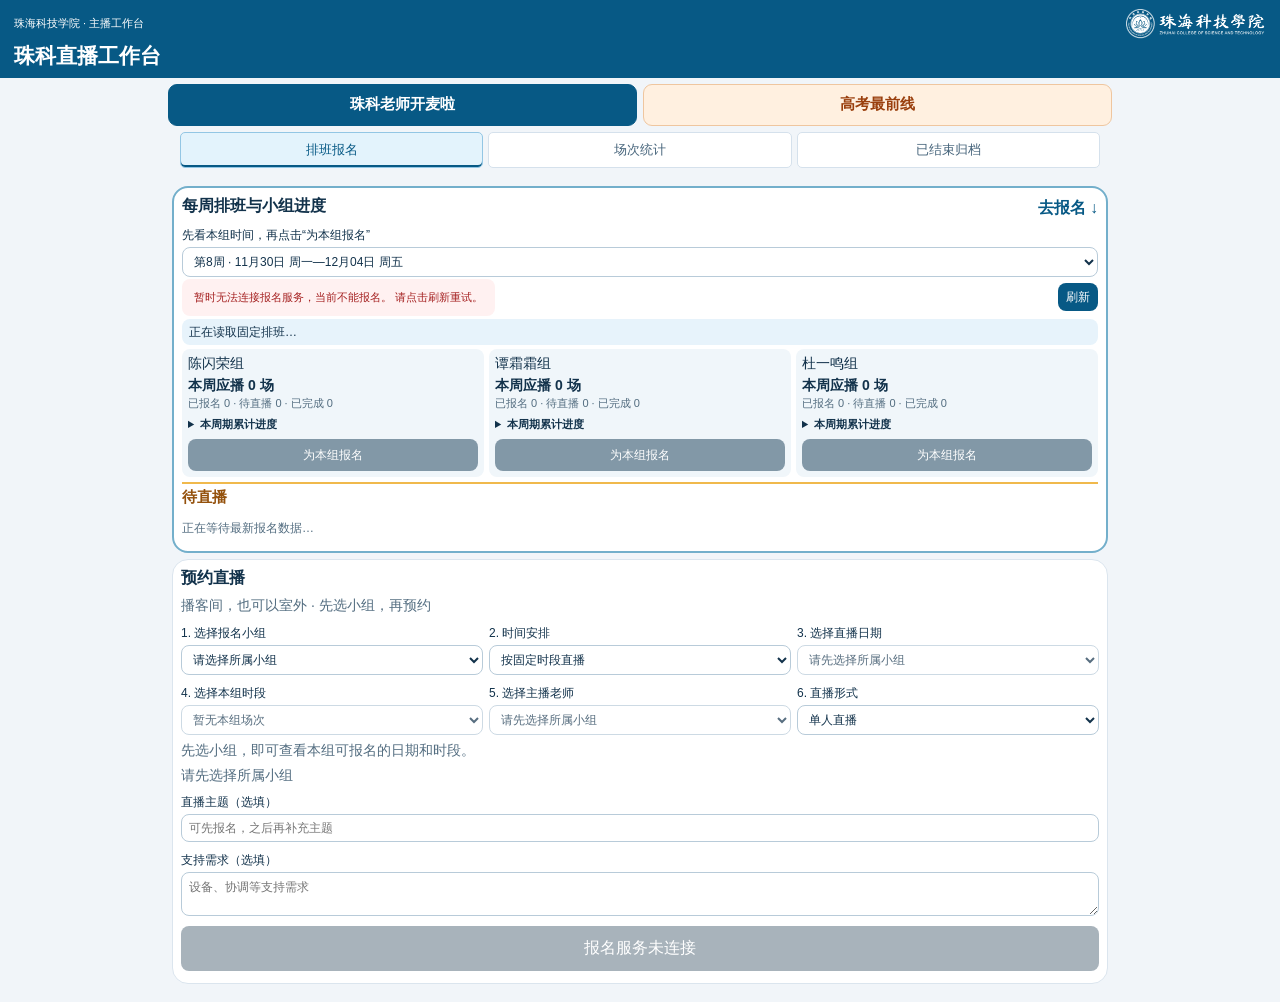
==== commit 4334f276: "Label cached schedule preview as syncing until the current read completes" ====
--- a/site-overrides/zhuke-live/index.html
+++ b/site-overrides/zhuke-live/index.html
@@ -33,7 +33,7 @@
 const $=id=>document.getElementById(id);let rows=[],online=false,busy=false,loading=false;
 let refreshTask=null,lastReadAttempt=0,dataRevision=0;
 const snapshotKey='zhuke-schedule-preview-v1';
-function restorePreview(){try{const cached=JSON.parse(sessionStorage.getItem(snapshotKey)||'null');if(!cached||!Number.isFinite(cached.at)||Date.now()-cached.at<0||Date.now()-cached.at>1800000||!Array.isArray(cached.slots)||!Array.isArray(cached.bookings))return;fixedSlots=cached.slots;rows=cached.bookings;hasLoaded=true;lastUpdated=new Date(cached.at).toLocaleTimeString('zh-CN',{timeZone:'Asia/Shanghai'});$('connection').textContent='显示上次排班 · 正在同步最新数据…'}catch{}}
+function restorePreview(){try{const cached=JSON.parse(sessionStorage.getItem(snapshotKey)||'null');if(!cached||!Number.isFinite(cached.at)||Date.now()-cached.at<0||Date.now()-cached.at>1800000||!Array.isArray(cached.slots)||!Array.isArray(cached.bookings))return;fixedSlots=cached.slots;rows=cached.bookings;hasLoaded=true;loading=true;lastUpdated=new Date(cached.at).toLocaleTimeString('zh-CN',{timeZone:'Asia/Shanghai'});$('connection').textContent='显示上次排班 · 正在同步最新数据…'}catch{}}
 function savePreview(){try{sessionStorage.setItem(snapshotKey,JSON.stringify({at:Date.now(),slots:fixedSlots,bookings:rows}))}catch{}}
 let receipts={};try{receipts=JSON.parse(localStorage.getItem('zhuke-receipts')||'{}')}catch{};
 function participants(r){return [r.teacher,r.co_teacher].filter(Boolean)}
@@ -80,7 +80,7 @@
 
 let bookingSucceeded=false;
 $('form').addEventListener('change',()=>{if(bookingSucceeded){bookingSucceeded=false;$('message').textContent='';renderSlots()}});
-function renderSlots(){const error=timeError();$('submit').disabled=bookingSucceeded||!online||busy||!!error;$('submit').textContent=bookingSucceeded?'已报名成功':busy?'正在提交…':online?(completedMode()?'确认补登记（已完成）':'确认报名'):'数据库未连接';$('timeHint').textContent=error||(completedMode()?'请仅登记实际已完成的直播，保存后直接归档并计入统计。已有报名请在待直播中结束该场，勿重复补录。':'每场限一条报名；双人直播请选择同组搭档。')}
+function renderSlots(){const error=timeError();$('submit').disabled=bookingSucceeded||!online||busy||!!error;$('submit').textContent=bookingSucceeded?'已报名成功':busy?'正在提交…':online?(completedMode()?'确认补登记（已完成）':'确认报名'):loading?'正在同步排班…':'报名服务未连接';$('timeHint').textContent=error||(completedMode()?'请仅登记实际已完成的直播，保存后直接归档并计入统计。已有报名请在待直播中结束该场，勿重复补录。':'每场限一条报名；双人直播请选择同组搭档。')}
 function isUnfinished(r){return r.status!=='已结束'&&!r.ended_at}
 function canManage(r){return isUnfinished(r)}
 function prepareRebooking(r){
@@ -140,7 +140,7 @@
 const valid=rows.filter(r=>r.status!=='已取消'),team=$('countGroup').value;
 const all=Object.values(groups).flat().map(name=>{const mine=valid.filter(r=>participants(r).includes(name)),done=mine.filter(r=>!isUnfinished(r)).length;return {name,total:mine.length,done,pending:mine.length-done}}),max=Math.max(1,...all.map(r=>r.total));
 const list=all.filter(r=>(groups[team]||[]).includes(r.name)).sort((a,b)=>b.total-a.total);
-$('countFreshness').textContent=team+' · '+list.length+' 位老师 · '+(online?'更新于 ':'连接中断，显示上次数据 · ')+lastUpdated;
+$('countFreshness').textContent=team+' · '+list.length+' 位老师 · '+(online?'更新于 ':loading?'正在同步，显示上次数据 · ':'连接中断，显示上次数据 · ')+lastUpdated;
 for(const r of list){const row=el('div',undefined,'teacher-chart-row'),top=el('div',undefined,'row'),track=el('div',undefined,'teacher-track'),done=el('div',undefined,'teacher-done'),pending=el('div',undefined,'teacher-pending');top.append(el('strong',r.name),el('span','累计 '+r.total+' 场'));done.style.width=r.done/max*100+'%';pending.style.width=r.pending/max*100+'%';track.append(done,pending);track.setAttribute('role','img');track.setAttribute('aria-label',r.name+'：已完成'+r.done+'场，待直播'+r.pending+'场，累计'+r.total+'场');row.append(top,track,el('p','已完成 '+r.done+' · 待直播 '+r.pending,'muted'));target.append(row)}
 $('countScale').textContent='三组使用相同刻度：0—'+max+' 场。';
 }
@@ -149,13 +149,13 @@
 function openSlotDetail(id){const r=rows.find(x=>x.id===id);if(!r)return;slotDetailId=id;$('slotDetailTitle').textContent=r.date+' '+r.slot;$('slotDetailBody').replaceChildren(bookingCard(r));if(!$('slotDetailDialog').open)$('slotDetailDialog').showModal()}
 $('slotDetailClose').onclick=()=>$('slotDetailDialog').close();$('slotDetailDialog').addEventListener('close',()=>{slotDetailId=null});
 function slotTile(r,archived=false){const tile=el('article',undefined,'slot-tile '+(archived?'archive-tile':'pending-tile'));tile.dataset.booking=r.id;tile.setAttribute('aria-label',r.date+' '+r.slot+' '+participants(r).join('、'));tile.append(el('strong',dateLabel(r.date).replace('月','/').replace('日',' '),'slot-date'));const time=el('div',undefined,'slot-time');r.slot.split(/[—–－-]/).forEach((t,i)=>time.append(el('span',(i?'–':'')+t.trim())));tile.append(time);if(!archived)tile.append(el('p',teamOf(r.teacher)||r.team,'slot-team'));tile.append(el('p',participants(r).join('、'),'slot-people'));const view=el('button',archived?'查看详情':'查看 / 管理');view.type='button';view.onclick=()=>openSlotDetail(r.id);tile.append(view);return tile}
-function renderPendingPreview(){const target=$('pendingPreview');target.replaceChildren();const pending=rows.filter(isUnfinished);$('pendingTitle').textContent=hasLoaded?'待直播 · '+pending.length+' 场':'待直播';if(!hasLoaded){target.append(el('p','正在等待最新报名数据…','muted'));return}if(!online)target.append(el('p','连接中断，以下为上次读取的数据','notice error'));if(!pending.length)target.append(el('p','暂无待直播报名','muted'));for(const r of pending)target.append(slotTile(r));if(slotDetailId){const r=rows.find(x=>x.id===slotDetailId);if(r){$('slotDetailTitle').textContent=r.date+' '+r.slot;$('slotDetailBody').replaceChildren(bookingCard(r))}else $('slotDetailDialog').close()}}
+function renderPendingPreview(){const target=$('pendingPreview');target.replaceChildren();const pending=rows.filter(isUnfinished);$('pendingTitle').textContent=hasLoaded?'待直播 · '+pending.length+' 场':'待直播';if(!hasLoaded){target.append(el('p','正在等待最新报名数据…','muted'));return}if(!online)target.append(el('p',loading?'正在同步最新数据，以下为上次排班':'连接中断，以下为上次读取的数据',loading?'notice':'notice error'));if(!pending.length)target.append(el('p','暂无待直播报名','muted'));for(const r of pending)target.append(slotTile(r));if(slotDetailId){const r=rows.find(x=>x.id===slotDetailId);if(r){$('slotDetailTitle').textContent=r.date+' '+r.slot;$('slotDetailBody').replaceChildren(bookingCard(r))}else $('slotDetailDialog').close()}}
 function archiveRecords(){const range=$('archiveRange').value,today=todayCN(),monday=weekStart(today);return rows.filter(r=>!isUnfinished(r)&&r.status!=='已取消'&&(range==='week'?r.date>=monday&&r.date<=addDays(monday,6):range==='month'?r.date.slice(0,7)===today.slice(0,7):true))}
 function renderArchive(){
 const records=archiveRecords(),chart=$('archiveChart'),metrics=$('archiveMetrics');chart.replaceChildren();metrics.replaceChildren();
 if(!hasLoaded){$('archiveFreshness').textContent=online?'正在读取直播数据…':'数据尚未加载，请点击刷新。';$('archiveScale').textContent='';chart.setAttribute('aria-label','直播数据尚未加载');return records}
 const range=$('archiveRange').value,today=todayCN(),dates=records.map(r=>r.date).sort(),scope=range==='week'?weekStart(today)+' 至 '+addDays(weekStart(today),6):range==='month'?today.slice(0,7)+' 月':dates.length?dates[0]+' 至 '+dates[dates.length-1]:'全部历史';
-$('archiveFreshness').textContent=scope+' · '+(online?'更新于 ':'连接中断，显示上次数据 · ')+lastUpdated;
+$('archiveFreshness').textContent=scope+' · '+(online?'更新于 ':loading?'正在同步，显示上次数据 · ':'连接中断，显示上次数据 · ')+lastUpdated;
 for(const [label,value] of [['已完成 / 场',records.length],['参与老师 / 人',new Set(records.flatMap(participants)).size],['双人直播 / 场',records.filter(r=>r.co_teacher).length]]){const box=el('div',undefined,'archive-metric');box.append(el('strong',String(value)),el('span',label));metrics.append(box)}
 const totals=Object.keys(groups).map(team=>({team,count:records.filter(r=>(teamOf(r.teacher)||r.team)===team).length}));const unknown=records.filter(r=>!Object.keys(groups).includes(teamOf(r.teacher)||r.team)).length;if(unknown)totals.push({team:'其他／未分组',count:unknown});const max=Math.max(1,...totals.map(x=>x.count));
 chart.setAttribute('aria-label',totals.map(x=>x.team+'：'+x.count+'场').join('；'));
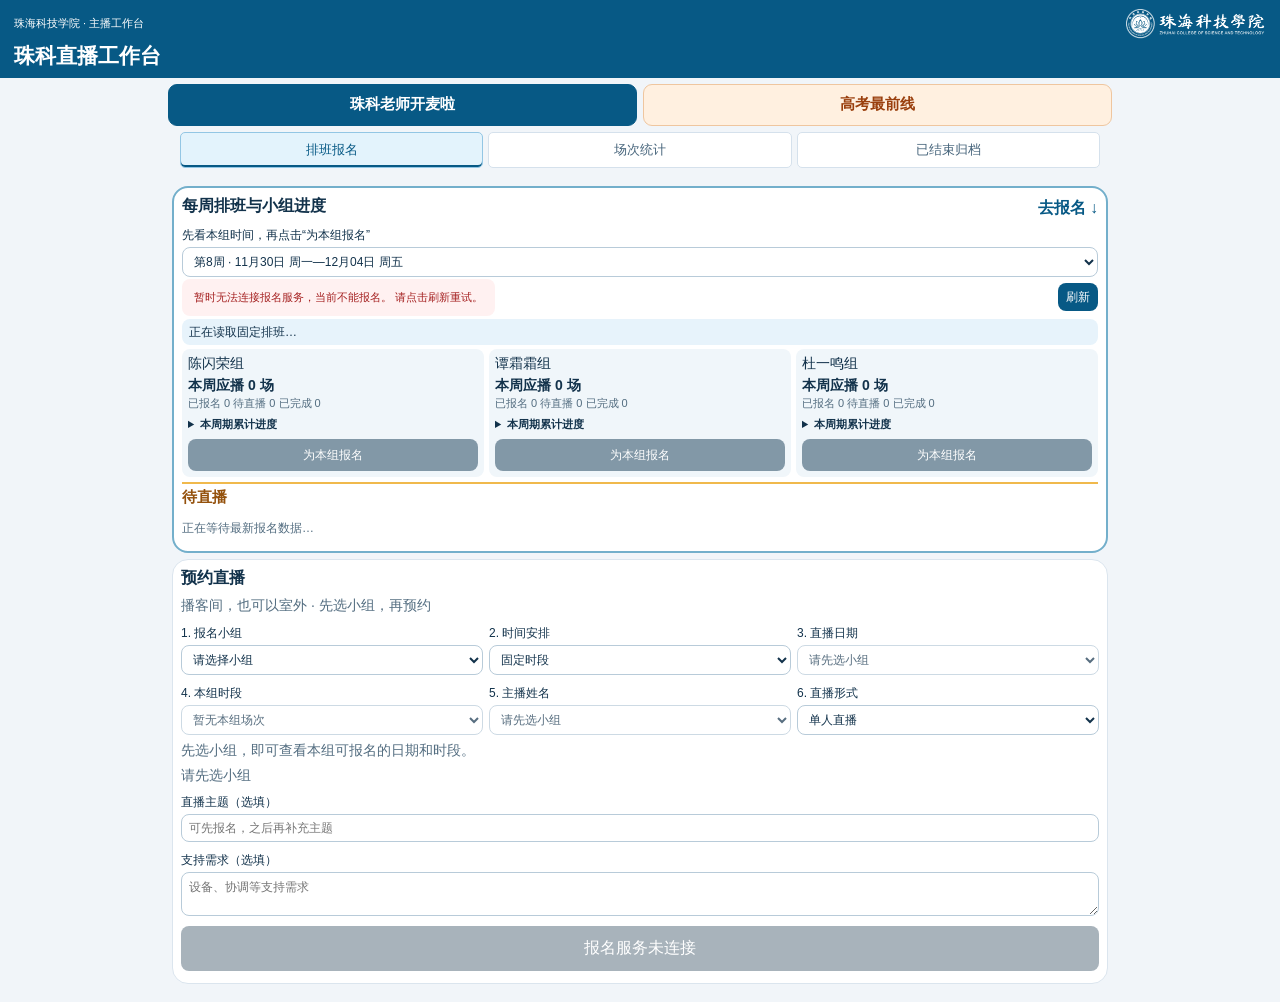
==== commit 57b127b3: "调整珠科老师开麦啦手机报名页面布局" ====
--- a/site-overrides/zhuke-live/index.html
+++ b/site-overrides/zhuke-live/index.html
@@ -6,7 +6,7 @@
 .count-legend{display:flex;gap:20px;font-size:13px;margin:14px 0}.count-legend span{display:flex;align-items:center;gap:6px}.count-legend i{display:inline-block;width:13px;height:13px;border-radius:3px}.done-key,.teacher-done{background:#087caf}.pending-key,.teacher-pending{background:#eab64c}.teacher-chart-row{margin:16px 0}.teacher-chart-row .row{font-size:14px}.teacher-chart-row .row span{color:#536d80}.teacher-track{display:flex;height:18px;background:#edf2f5;border-radius:4px;overflow:hidden;margin-top:6px}.teacher-chart-row p{margin:4px 0;font-size:12px}#countScale{font-size:12px}
 .group-buttons{display:flex;gap:6px;margin:8px 0}.group-buttons button{flex:1;min-width:0;padding:9px 2px;font-size:14px;background:#e1ebf1;color:#244b63}.group-buttons button[aria-pressed="true"]{background:#075985;color:#fff}#submit:disabled{background:#a8b3bb;color:#fff}#form{gap:6px 8px}#form label{margin-bottom:2px}#form input,#form select{padding:7px 5px}
 #counts{display:grid;grid-template-columns:repeat(2,minmax(0,1fr));gap:8px 12px;overflow:visible}.teacher-chart-row{margin:0;min-width:0}.teacher-chart-row .row{gap:2px;font-size:13px}.teacher-chart-row .row span{white-space:nowrap;font-size:12px}.teacher-track{height:12px;margin-top:3px}.teacher-chart-row p{margin:2px 0;line-height:1.3}.count-legend{margin:8px 0;gap:12px}#countFreshness{margin:5px 0}#form{grid-template-columns:repeat(3,minmax(0,1fr));gap:6px}#form .form-field{min-width:0}#form .form-field:has(#bookingTeam){order:1}#form .form-field:has(#timeMode){order:2}#form .form-field:has(#date){order:3}#form .form-field:has(#slot){order:4}#form .form-field:has(#teacher){order:5}#form .form-field:has(#mode){order:6}#form #groupHint{order:7}#form #specialFields{order:8}#form #partnerField{order:9;grid-column:span 2;min-width:0}#form #timeHint{order:10}#form .form-field:has(#topic){order:11;grid-column:1/-1}#form .support-field{order:12;grid-column:1/-1}#form #submit{order:13}#form select{width:100%;font-size:14px;padding:7px 2px}#form label{font-size:12px;line-height:1.3}#form textarea{min-height:44px;padding:7px;resize:vertical}#form #groupHint{margin:0;line-height:1.35}#form #timeHint{margin:0;line-height:1.35}
-</style><link rel="stylesheet" href="./hub.css?v=eb5711181bb0"><script>window.hubInitialHash=location.hash;</script></head><body><header><div class="header-top"><div>珠海科技学院 · 主播工作台</div><img class="school-logo" src="[data-uri]" alt="珠海科技学院校徽及校名" width="560" height="118"></div><h1>珠科直播工作台</h1><p>老师开麦啦 · 高考最前线2026</p></header><nav id="systemNav" aria-label="切换直播系统"><button type="button" data-system="zhuke">珠科老师开麦啦</button><button type="button" data-system="gaokao">高考最前线</button></nav><nav id="zhukeNav" class="page-nav" aria-label="工作台页面"><button id="bookingTab" type="button" aria-current="page" onclick="showPage('booking')">排班报名</button><button id="countsTab" type="button" onclick="showPage('counts')">场次统计</button><button id="archiveTab" type="button" onclick="showPage('archive')">已结束归档</button></nav><main id="zhukeMain"><div id="bookingPage" class="view-page"><section class="week-front" aria-labelledby="weekTitle"><div class="row"><h2 id="weekTitle">每周排班与小组进度</h2><a class="jump-book" href="#form">去报名 ↓</a></div><label for="week">先看本组时间，再点击“为本组报名”</label><select id="week"></select><div class="row sync-row"><p id="connection" class="muted" role="status">正在读取最新排班…</p><button id="refresh">刷新</button></div><p id="rotation" class="notice"></p><div id="stats" class="stats"></div><div class="pending-front"><h3 id="pendingTitle">待直播</h3><div id="pendingPreview"></div></div></section><div><section><h2>预约直播</h2><p class="muted">播客间，也可以室外 · 先选小组，再预约</p><form id="form"><div class="form-field"><label for="bookingTeam">1. 选择报名小组</label><select id="bookingTeam" required><option value="">请选择所属小组</option></select></div><p id="groupHint" class="muted">先选小组，即可查看本组可报名的日期和时段。</p><div class="form-field"><label for="timeMode">2. 时间安排</label><select id="timeMode"><option value="fixed">按固定时段直播</option><option value="special">特殊时间（当天改播）</option><option value="completed">补登记已完成直播</option></select></div><div class="form-field"><label for="date">3. 选择直播日期</label><select id="date" required></select></div><div class="form-field"><label id="slotLabel" for="slot">4. 选择本组时段</label><select id="slot" required></select></div><div id="specialFields" hidden><div class="time-pair"><div><div class="form-field"><label for="specialStart">实际开始</label><input id="specialStart" type="time" value="16:00" disabled></div></div><div><div class="form-field"><label for="specialEnd">实际结束</label><input id="specialEnd" type="time" value="17:00" disabled></div></div></div><p class="muted">调整原定当天的直播时间，仍抵扣所选原定场次。</p></div><div class="form-field"><label for="teacher">5. 选择主播老师</label><select id="teacher" required disabled><option value="">请先选择所属小组</option></select></div><div class="form-field"><label for="mode">6. 直播形式</label><select id="mode"><option value="single">单人直播</option><option value="pair">双人直播（限同组）</option></select></div><div id="partnerField" hidden><div class="form-field"><label for="partner">第二位主播</label><select id="partner" disabled><option value="">请先选择主播老师</option></select></div></div><p class="muted" id="timeHint" role="status"></p><div class="form-field"><label for="topic">直播主题（选填）</label><input id="topic" maxlength="200" placeholder="可先报名，之后再补充主题"></div><div class="form-field support-field"><label for="support">支持需求（选填）</label><textarea id="support" maxlength="500" placeholder="设备、协调等支持需求"></textarea></div><button id="submit" class="wide" disabled>连接数据库中…</button></form><p id="message" role="status" class="muted"></p></section></div></div><div id="archivePage" class="view-page" hidden><section aria-labelledby="archiveTitle"><div class="row"><h2 id="archiveTitle">已结束直播 · 数据总览</h2><button type="button" onclick="refresh(false)">刷新</button></div><div class="archive-filter"><label for="archiveRange">范围</label><select id="archiveRange"><option value="all">全部已结束直播（含历史）</option><option value="month">本月已结束直播</option><option value="week">本周已结束直播</option></select></div><p id="archiveFreshness" class="muted" role="status">正在读取直播数据…</p><div id="archiveMetrics" class="archive-metrics"></div><h3>各小组已完成场次</h3><div id="archiveChart" role="img" aria-label="各小组已完成直播场次"></div><p id="archiveScale" class="muted"></p><p class="muted">按直播日期统计，仅计已登记结束的场次。双人直播计1场；跨组代播计入主主播所在组。</p></section><section><h2>直播明细</h2><div id="schedule"></div></section></div><div id="countsPage" class="view-page" hidden><section aria-labelledby="teacherChartTitle"><div class="row"><span id="teacherChartTitle" hidden>老师场次统计</span><button type="button" onclick="refresh(false)">刷新</button></div><div class="group-buttons" role="group" aria-label="选择小组"><button type="button" data-group="陈闪荣组" aria-pressed="true">陈闪荣组</button><button type="button" data-group="谭霜霜组" aria-pressed="false">谭霜霜组</button><button type="button" data-group="杜一鸣组" aria-pressed="false">杜一鸣组</button></div><select id="countGroup" hidden><option>陈闪荣组</option><option>谭霜霜组</option><option>杜一鸣组</option></select><p id="countFreshness" class="muted" role="status">正在读取统计…</p><div class="count-legend"><span><i class="done-key"></i>已完成</span><span><i class="pending-key"></i>待直播</span></div><div id="counts"></div><p id="countScale" hidden></p></section></div></main><div id="gaokaoPanel" hidden><div class="hub-frame-tools"><p id="hubFrameStatus" class="muted" role="status">正在连接…</p><button id="hubFrameRefresh" type="button">刷新</button><a href="https://tanss0511-alt.github.io/gaokao-live/" target="_blank" rel="noopener">独立打开 ↗</a></div><iframe id="gaokaoFrame" title="高考最前线直播报名与学期成果" referrerpolicy="strict-origin-when-cross-origin"></iframe></div><dialog id="slotDetailDialog" aria-labelledby="slotDetailTitle"><div class="row"><h2 id="slotDetailTitle">直播场次</h2><button id="slotDetailClose" type="button" aria-label="关闭场次详情">关闭</button></div><div id="slotDetailBody"></div></dialog><dialog id="editDialog" aria-labelledby="editTitle"><h2 id="editTitle">修改报名</h2><p id="editWho" class="muted"></p><form id="editForm"><label for="editTimeMode">时间安排</label><select id="editTimeMode"><option value="fixed">按固定时段直播</option><option value="special">特殊时间（当天改播）</option></select><label for="editDate">直播日期</label><select id="editDate" required></select><label id="editSlotLabel" for="editSlot">固定时段</label><select id="editSlot" required></select><div id="editSpecialFields" hidden><div class="time-pair"><div><label for="editSpecialStart">实际开始</label><input id="editSpecialStart" type="time" disabled></div><div><label for="editSpecialEnd">实际结束</label><input id="editSpecialEnd" type="time" disabled></div></div><p class="muted">仍计入原定当天的1场任务。</p></div><p class="muted" id="editTimeHint" role="status"></p><label for="editTopic">直播主题（选填）</label><input id="editTopic" maxlength="200" placeholder="可留空，之后再补充"><label for="editSupport">需要的支持</label><textarea id="editSupport" maxlength="500"></textarea><p id="editMessage" role="status" class="muted"></p><div class="actions"><button id="editSave" type="submit">保存修改</button><button id="editHost" type="button">更换主播</button><button id="editClose" type="button">返回</button></div></form></dialog><dialog id="hostDialog" aria-labelledby="hostTitle"><h2 id="hostTitle">更换主播</h2><p id="hostWho" class="muted"></p><form id="hostForm"><label for="hostTeacher">主播老师（全部老师）</label><select id="hostTeacher" required></select><label for="hostPartner">搭档（选填，可跨组）</label><select id="hostPartner"><option value="">无搭档，单人直播</option></select><p class="muted">可跨组更换，日期、时段、主题不变；任务转给主主播所在组，原组不再承担该场。</p><p id="hostMessage" class="muted" role="status"></p><div class="actions"><button id="hostSave" type="submit">保存主播</button><button id="hostClose" type="button">返回</button></div></form></dialog><script>
+</style><link rel="stylesheet" href="./hub.css?v=7d8321bf4a13"><script>window.hubInitialHash=location.hash;</script></head><body><header><div class="header-top"><div>珠海科技学院 · 主播工作台</div><img class="school-logo" src="[data-uri]" alt="珠海科技学院校徽及校名" width="560" height="118"></div><h1>珠科直播工作台</h1><p>老师开麦啦 · 高考最前线2026</p></header><nav id="systemNav" aria-label="切换直播系统"><button type="button" data-system="zhuke">珠科老师开麦啦</button><button type="button" data-system="gaokao">高考最前线</button></nav><nav id="zhukeNav" class="page-nav" aria-label="工作台页面"><button id="bookingTab" type="button" aria-current="page" onclick="showPage('booking')">排班报名</button><button id="countsTab" type="button" onclick="showPage('counts')">场次统计</button><button id="archiveTab" type="button" onclick="showPage('archive')">已结束归档</button></nav><main id="zhukeMain"><div id="bookingPage" class="view-page"><section class="week-front" aria-labelledby="weekTitle"><div class="row"><h2 id="weekTitle">每周排班与小组进度</h2><a class="jump-book" href="#form">去报名 ↓</a></div><label for="week">先看本组时间，再点击“为本组报名”</label><select id="week"></select><div class="row sync-row"><p id="connection" class="muted" role="status">正在读取最新排班…</p><button id="refresh">刷新</button></div><p id="rotation" class="notice"></p><div id="stats" class="stats"></div><div class="pending-front"><h3 id="pendingTitle">待直播</h3><div id="pendingPreview"></div></div></section><div><section><h2>预约直播</h2><p class="muted">播客间，也可以室外 · 先选小组，再预约</p><form id="form"><div class="form-field"><label for="bookingTeam">1. 报名小组</label><select id="bookingTeam" required><option value="">请选择小组</option></select></div><p id="groupHint" class="muted">先选小组，即可查看本组可报名的日期和时段。</p><div class="form-field"><label for="timeMode">2. 时间安排</label><select id="timeMode"><option value="fixed">固定时段</option><option value="special">当天改播</option><option value="completed">已播补登记</option></select></div><div class="form-field"><label for="date">3. 直播日期</label><select id="date" required></select></div><div class="form-field"><label id="slotLabel" for="slot">4. 本组时段</label><select id="slot" required></select></div><div id="specialFields" hidden><div class="time-pair"><div><div class="form-field"><label for="specialStart">实际开始</label><input id="specialStart" type="time" value="16:00" disabled></div></div><div><div class="form-field"><label for="specialEnd">实际结束</label><input id="specialEnd" type="time" value="17:00" disabled></div></div></div><p class="muted">调整原定当天的直播时间，仍抵扣所选原定场次。</p></div><div class="form-field"><label for="teacher">5. 主播姓名</label><select id="teacher" required disabled><option value="">请先选小组</option></select></div><div class="form-field"><label for="mode">6. 直播形式</label><select id="mode"><option value="single">单人直播</option><option value="pair">同组双人</option></select></div><div id="partnerField" hidden><div class="form-field"><label for="partner">第二位主播</label><select id="partner" disabled><option value="">请先选择主播老师</option></select></div></div><p class="muted" id="timeHint" role="status"></p><div class="form-field"><label for="topic">直播主题（选填）</label><input id="topic" maxlength="200" placeholder="可先报名，之后再补充主题"></div><div class="form-field support-field"><label for="support">支持需求（选填）</label><textarea id="support" maxlength="500" placeholder="设备、协调等支持需求"></textarea></div><button id="submit" class="wide" disabled>连接数据库中…</button></form><p id="message" role="status" class="muted"></p></section></div></div><div id="archivePage" class="view-page" hidden><section aria-labelledby="archiveTitle"><div class="row"><h2 id="archiveTitle">已结束直播 · 数据总览</h2><button type="button" onclick="refresh(false)">刷新</button></div><div class="archive-filter"><label for="archiveRange">范围</label><select id="archiveRange"><option value="all">全部已结束直播（含历史）</option><option value="month">本月已结束直播</option><option value="week">本周已结束直播</option></select></div><p id="archiveFreshness" class="muted" role="status">正在读取直播数据…</p><div id="archiveMetrics" class="archive-metrics"></div><h3>各小组已完成场次</h3><div id="archiveChart" role="img" aria-label="各小组已完成直播场次"></div><p id="archiveScale" class="muted"></p><p class="muted">按直播日期统计，仅计已登记结束的场次。双人直播计1场；跨组代播计入主主播所在组。</p></section><section><h2>直播明细</h2><div id="schedule"></div></section></div><div id="countsPage" class="view-page" hidden><section aria-labelledby="teacherChartTitle"><span id="teacherChartTitle" hidden>老师场次统计</span><div class="counts-toolbar"><div class="group-buttons" role="group" aria-label="选择小组"><button type="button" data-group="陈闪荣组" aria-pressed="true">陈闪荣组</button><button type="button" data-group="谭霜霜组" aria-pressed="false">谭霜霜组</button><button type="button" data-group="杜一鸣组" aria-pressed="false">杜一鸣组</button></div><button class="counts-refresh" type="button" onclick="refresh(false)">刷新</button></div><select id="countGroup" hidden><option>陈闪荣组</option><option>谭霜霜组</option><option>杜一鸣组</option></select><p id="countFreshness" class="muted" role="status">正在读取统计…</p><div class="count-legend"><span><i class="done-key"></i>已完成</span><span><i class="pending-key"></i>待直播</span></div><div id="counts"></div><p id="countScale" hidden></p></section></div></main><div id="gaokaoPanel" hidden><div class="hub-frame-tools"><p id="hubFrameStatus" class="muted" role="status">正在连接…</p><button id="hubFrameRefresh" type="button">刷新</button><a href="https://tanss0511-alt.github.io/gaokao-live/" target="_blank" rel="noopener">独立打开 ↗</a></div><iframe id="gaokaoFrame" title="高考最前线直播报名与学期成果" referrerpolicy="strict-origin-when-cross-origin"></iframe></div><dialog id="slotDetailDialog" aria-labelledby="slotDetailTitle"><div class="row"><h2 id="slotDetailTitle">直播场次</h2><button id="slotDetailClose" type="button" aria-label="关闭场次详情">关闭</button></div><div id="slotDetailBody"></div></dialog><dialog id="editDialog" aria-labelledby="editTitle"><h2 id="editTitle">修改报名</h2><p id="editWho" class="muted"></p><form id="editForm"><div class="actions"><button id="editHost" type="button">修改主播／单双人</button></div><label for="editTimeMode">时间安排</label><select id="editTimeMode"><option value="fixed">固定时段</option><option value="special">当天改播</option></select><label for="editDate">直播日期</label><select id="editDate" required></select><label id="editSlotLabel" for="editSlot">固定时段</label><select id="editSlot" required></select><div id="editSpecialFields" hidden><div class="time-pair"><div><label for="editSpecialStart">实际开始</label><input id="editSpecialStart" type="time" disabled></div><div><label for="editSpecialEnd">实际结束</label><input id="editSpecialEnd" type="time" disabled></div></div><p class="muted">仍计入原定当天的1场任务。</p></div><p class="muted" id="editTimeHint" role="status"></p><label for="editTopic">直播主题（选填）</label><input id="editTopic" maxlength="200" placeholder="可留空，之后再补充"><label for="editSupport">需要的支持</label><textarea id="editSupport" maxlength="500"></textarea><p id="editMessage" role="status" class="muted"></p><div class="actions"><button id="editSave" type="submit">保存修改</button><button id="editClose" type="button">返回</button></div></form></dialog><dialog id="hostDialog" aria-labelledby="hostTitle"><h2 id="hostTitle">修改主播与直播形式</h2><p id="hostWho" class="muted"></p><form id="hostForm"><label for="hostMode">直播形式</label><select id="hostMode"><option value="single">单人直播</option><option value="pair">双人直播</option></select><label for="hostTeacher">主播老师（全部老师）</label><select id="hostTeacher" required></select><div id="hostPartnerField" hidden><label for="hostPartner">第二位主播（可跨组）</label><select id="hostPartner" disabled><option value="">请选择搭档</option></select></div><p class="muted">可切换单人或双人，原时间、主题不变；同场仍计1场，归主主播所在组，保留修改记录。</p><p id="hostMessage" class="muted" role="status"></p><div class="actions"><button id="hostSave" type="submit">保存修改</button><button id="hostClose" type="button">返回</button></div></form></dialog><script>
 'use strict';
 const TERM_START='2026-10-12',TERM_END='2027-01-08';
 let fixedSlots=[],hasLoaded=false,lastUpdated='';
@@ -24,10 +24,10 @@
 function isCurrent(r){return !!slotForBooking(r)}
 function choices(edit=false){const team=edit?teamOf(editing?.teacher):$('bookingTeam').value;return fixedSlots.filter(s=>s.team===team||(edit&&s.booking_id===editing?.id))}
 function selectedOriginal(edit=false){return choices(edit).find(s=>s.date===$(edit?'editDate':'date').value&&s.slot===$(edit?'editSlot':'slot').value)}
-function showTimeMode(edit=false){const special=specialMode(edit);$(edit?'editSpecialFields':'specialFields').hidden=!special;for(const id of edit?['editSpecialStart','editSpecialEnd']:['specialStart','specialEnd']){$(id).disabled=!special;$(id).required=special}$(edit?'editSlotLabel':'slotLabel').textContent=special?'原定场次（计入任务）':edit?'固定时段':'4. 选择本组时段'}
-function timeError(edit=false){const date=$(edit?'editDate':'date').value,slot=timeSlot(edit),special=specialMode(edit),selected=selectedOriginal(edit);if(!date||!slot)return edit?'请选择日期和时段':!$('bookingTeam').value?'请先选择所属小组':'请选择本组日期和时段';if(!/^([01][0-9]|2[0-3]):[0-5][0-9]—([01][0-9]|2[0-3]):[0-5][0-9]$/.test(slot)||slot.slice(0,5)>=slot.slice(6))return '请填写有效的开始、结束时间，结束须晚于开始';if(edit&&editing&&date===editing.date&&slot===editing.slot&&(!special||selected?.id===slotForBooking(editing)?.id))return '';if(!selected)return '请选择本人小组的原定场次';if(selected.booking_id&&selected.booking_id!==(edit?editing?.id:null))return '该原定场次已有报名，请在原报名上修改';if(!edit&&completedMode()){if(!slotEnded(selected))return '只能补登记已结束时段的直播';if(teamOf($('teacher').value)!==$('bookingTeam').value)return '请选择本组实际主播老师';return ''}if(start(date,slot)<=Date.now())return special?'实际开始时间须晚于现在':'该场次已开始，可选“特殊时间”改到当天稍后直播';if(!edit&&teamOf($('teacher').value)!==$('bookingTeam').value)return '请选择本组实际主播老师';return ''}
-function renderDates(edit=false){showTimeMode(edit);const input=$(edit?'editDate':'date'),old=input.value,special=specialMode(edit);const ds=[...new Set(choices(edit).filter(s=>(!edit&&completedMode()?slotEnded(s):special?s.date>=todayCN():start(s.date,s.slot)>Date.now())&&(!s.booking_id||(edit&&s.booking_id===editing?.id))).map(s=>s.date))];if(edit&&editing&&!ds.includes(editing.date))ds.push(editing.date);ds.sort();if(!edit&&completedMode())ds.reverse();input.replaceChildren();for(const d of ds)input.add(new Option(dateLabel(d),d));input.value=ds.includes(old)?old:ds[0]||'';input.disabled=!edit&&!$('bookingTeam').value;if(!ds.length)input.add(new Option(!edit&&!$('bookingTeam').value?'请先选择所属小组':online?'暂无可预约日期':'正在读取场次',''));fillSlots(edit)}
-function fillSlots(edit=false){const input=$(edit?'editSlot':'slot'),date=$(edit?'editDate':'date').value,old=input.value,special=specialMode(edit);input.replaceChildren();input.disabled=!edit&&!$('bookingTeam').value;let list=choices(edit).filter(s=>s.date===date);if(edit&&editing&&!special&&date===editing.date&&!list.some(s=>s.slot===editing.slot))list=[...list,{slot:editing.slot,date,booking_id:editing.id,legacy:true}];for(const s of list){const own=edit&&s.booking_id===editing?.id;const unavailable=!own&&((s.booking_id&&s.booking_id!==(edit?editing?.id:null))||(!edit&&completedMode()?!slotEnded(s):special?s.date<todayCN():start(date,s.slot)<=Date.now()));const o=new Option(s.slot+(s.legacy?'（原排班）':s.flex?'（机动场）':'')+(unavailable?'（不可预约）':''),s.slot);o.disabled=!!unavailable;input.add(o)}const previous=[...input.options].find(o=>o.value===old&&!o.disabled);input.value=previous?old:([...input.options].find(o=>!o.disabled)?.value||'');if(!list.length)input.add(new Option('暂无本组场次',''));edit?editSlots():renderSlots()}
+function showTimeMode(edit=false){const special=specialMode(edit);$(edit?'editSpecialFields':'specialFields').hidden=!special;for(const id of edit?['editSpecialStart','editSpecialEnd']:['specialStart','specialEnd']){$(id).disabled=!special;$(id).required=special}$(edit?'editSlotLabel':'slotLabel').textContent=special?'原定场次（计入任务）':edit?'固定时段':'4. 本组时段'}
+function timeError(edit=false){const date=$(edit?'editDate':'date').value,slot=timeSlot(edit),special=specialMode(edit),selected=selectedOriginal(edit);if(!date||!slot)return edit?'请选择日期和时段':!$('bookingTeam').value?'请先选小组':'请选择本组日期和时段';if(!/^([01][0-9]|2[0-3]):[0-5][0-9]—([01][0-9]|2[0-3]):[0-5][0-9]$/.test(slot)||slot.slice(0,5)>=slot.slice(6))return '请填写有效的开始、结束时间，结束须晚于开始';if(edit&&editing&&date===editing.date&&slot===editing.slot&&(!special||selected?.id===slotForBooking(editing)?.id))return '';if(!selected)return '请选择本人小组的原定场次';if(selected.booking_id&&selected.booking_id!==(edit?editing?.id:null))return '该原定场次已有报名，请在原报名上修改';if(!edit&&completedMode()){if(!slotEnded(selected))return '只能补登记已结束时段的直播';if(teamOf($('teacher').value)!==$('bookingTeam').value)return '请选择本组实际主播老师';return ''}if(start(date,slot)<=Date.now())return special?'实际开始时间须晚于现在':'该场次已开始，可选“特殊时间”改到当天稍后直播';if(!edit&&teamOf($('teacher').value)!==$('bookingTeam').value)return '请选择本组实际主播老师';return ''}
+function renderDates(edit=false){showTimeMode(edit);const input=$(edit?'editDate':'date'),old=input.value,special=specialMode(edit);const ds=[...new Set(choices(edit).filter(s=>(!edit&&completedMode()?slotEnded(s):special?s.date>=todayCN():start(s.date,s.slot)>Date.now())&&(!s.booking_id||(edit&&s.booking_id===editing?.id))).map(s=>s.date))];if(edit&&editing&&!ds.includes(editing.date))ds.push(editing.date);ds.sort();if(!edit&&completedMode())ds.reverse();input.replaceChildren();for(const d of ds)input.add(new Option(dateLabel(d),d));input.value=ds.includes(old)?old:ds[0]||'';input.disabled=!edit&&!$('bookingTeam').value;if(!ds.length)input.add(new Option(!edit&&!$('bookingTeam').value?'请先选小组':online?'暂无可预约日期':'正在读取场次',''));fillSlots(edit)}
+function fillSlots(edit=false){const input=$(edit?'editSlot':'slot'),date=$(edit?'editDate':'date').value,old=input.value,special=specialMode(edit);input.replaceChildren();input.disabled=!edit&&!$('bookingTeam').value;let list=choices(edit).filter(s=>s.date===date);if(edit&&editing&&!special&&date===editing.date&&!list.some(s=>s.slot===editing.slot))list=[...list,{slot:editing.slot,date,booking_id:editing.id,legacy:true}];for(const s of list){const own=edit&&s.booking_id===editing?.id;const unavailable=!own&&((s.booking_id&&s.booking_id!==(edit?editing?.id:null))||(!edit&&completedMode()?!slotEnded(s):special?s.date<todayCN():start(date,s.slot)<=Date.now()));const o=new Option(s.slot+(s.legacy?'（原排班）':s.flex?'（机动场）':'')+(unavailable?'（不可预约）':''),s.slot);if(s.legacy||s.flex||unavailable)o.dataset.note='';o.disabled=!!unavailable;input.add(o)}const previous=[...input.options].find(o=>o.value===old&&!o.disabled);input.value=previous?old:([...input.options].find(o=>!o.disabled)?.value||'');if(!list.length)input.add(new Option('暂无本组场次',''));edit?editSlots():renderSlots()}
 function plannedHours(list){const n=list.reduce((sum,r)=>{const [a,b]=r.slot.split('—');return sum+Math.max(0,minutes(b)-minutes(a))},0);return String(Math.round(n/60*100)/100)}
 function showPage(page){if(window.hubSelect)window.hubSelect('zhuke',false);if(!['booking','archive','counts'].includes(page))page='booking';for(const name of ['booking','archive','counts']){document.getElementById(name+'Page').hidden=name!==page;document.getElementById(name+'Tab').setAttribute('aria-current',name===page?'page':'false')}history.replaceState(null,'','#'+page);window.scrollTo(0,0)}
 const $=id=>document.getElementById(id);let rows=[],online=false,busy=false,loading=false;
@@ -44,6 +44,15 @@
 function dateLabel(d){return d.slice(5).replace('-','月')+'日 周'+['日','一','二','三','四','五','六'][new Date(d+'T12:00:00+08:00').getUTCDay()]}
 function start(d,s){return new Date(d+'T'+s.slice(0,5)+':00+08:00').getTime()}
 function el(tag,text,cls){let n=document.createElement(tag);if(text!==undefined)n.textContent=text;if(cls)n.className=cls;return n}
+function phrases(tag, values, separator=' ', cls=''){
+ const line=el(tag,undefined,cls);
+ values.forEach((value,index)=>{
+  if(index)line.append(document.createTextNode(separator),document.createElement('wbr'));
+  line.append(el('span',value,'keep-unit'));
+ });
+ return line;
+}
+
 const readRPCs=new Set(['live_slots','live_schedule','live_history']);
 const apiRoutes=[...new Set([new URL(API,location.href).href,'https://zhuke-teacher-live.pages.dev/api/','https://chic-kangaroo-9eb457.netlify.app/api/'])];
 let activeAPI=apiRoutes[0];
@@ -74,7 +83,7 @@
  });
 }
 for(const g of Object.keys(groups))$('bookingTeam').add(new Option(g,g));
-function renderTeachers(){const team=$('bookingTeam').value,old=$('teacher').value;$('teacher').replaceChildren(new Option(team?'请选择本场实际主播老师':'请先选择所属小组',''));for(const name of groups[team]||[])$('teacher').add(new Option(name,name));$('teacher').disabled=!team;if((groups[team]||[]).includes(old))$('teacher').value=old;const rule={'陈闪荣组':'周四9:00—10:00、周五上午两场','谭霜霜组':'周一至周三9:00—10:00','杜一鸣组':'周一至周三10:30—11:30'};$('groupHint').textContent=team?team+'：'+rule[team]+'；轮值周另有周四10:30—11:30机动场。转交场次以本周排班为准，下方列本组可预约日期。':'先选小组，即可查看本组可报名的日期和时段。';renderPartner()}
+function renderTeachers(){const team=$('bookingTeam').value,old=$('teacher').value;$('teacher').replaceChildren(new Option(team?'请选择主播':'请先选小组',''));for(const name of groups[team]||[])$('teacher').add(new Option(name,name));$('teacher').disabled=!team;if((groups[team]||[]).includes(old))$('teacher').value=old;const rule={'陈闪荣组':['周四 09:00—10:00','周五上午两场'],'谭霜霜组':['周一至周三 09:00—10:00'],'杜一鸣组':['周一至周三 10:30—11:30']};$('groupHint').replaceChildren(...(team?[phrases('span',[team+'：',...rule[team],'轮值周另有周四 10:30—11:30 机动场。']),'转交场次以本周排班为准。']:['先选小组，即可查看本组可报名的日期和时段。']));renderPartner()}
 function selectBookingTeam(team){$('bookingTeam').value=team;renderTeachers();renderDates()}
 function bookForTeam(team){selectBookingTeam(team);const chosen=[...$('date').options].find(o=>o.value&&weekStart(o.value)===$('week').value);if(chosen){$('date').value=chosen.value;fillSlots();$('message').textContent='已选择'+team+'，请确认日期、时段并选择主播老师。'}else $('message').textContent='所查看周次暂无可预约的固定场次，已显示本组其他可预约日期；当天改播可选择特殊时间。';$('form').scrollIntoView({behavior:'smooth',block:'start'});$('date').focus()}
 
@@ -106,19 +115,21 @@
 let editing=null,editRequest=null,editSending=false;
 function editSnapshot(r){return {date:r.date,slot:r.slot,topic:r.topic,support:r.support||''}}
 function editSlots(){if(!editing)return;const error=timeError(true);$('editSave').disabled=editSending||!online||!!error;$('editTimeHint').textContent=error||'修改保留原报名及修改记录。'}
-function openEdit(r){if(busy||finishState.has(r.id)||!online||!isUnfinished(r))return;editing={...r};editRequest=null;const original=slotForBooking(r);$('editTimeMode').value=original&&original.slot!==r.slot?'special':'fixed';$('editSpecialStart').value=r.slot.slice(0,5);$('editSpecialEnd').value=r.slot.slice(6);$('editWho').textContent=participants(r).join('、')+' · '+(teamOf(r.teacher)||r.team);renderDates(true);$('editDate').value=r.date;fillSlots(true);$('editSlot').value=specialMode(true)?original.slot:r.slot;editSlots();$('editTopic').value=r.topic;$('editSupport').value=r.support||'';$('editMessage').textContent=isCurrent(r)?'修改直接保存到原报名，保留修改前后内容和时间。':'原排班，待调整：可保留原时间修改主题；改期时须选择本组固定场次。';$('editDialog').showModal()}
+function openEdit(r){if(busy||finishState.has(r.id)||!online||!isUnfinished(r))return;editing={...r};editRequest=null;const original=slotForBooking(r);$('editTimeMode').value=original&&original.slot!==r.slot?'special':'fixed';$('editSpecialStart').value=r.slot.slice(0,5);$('editSpecialEnd').value=r.slot.slice(6);$('editWho').replaceChildren(phrases('span',[...participants(r),teamOf(r.teacher)||r.team],' · '));renderDates(true);$('editDate').value=r.date;fillSlots(true);$('editSlot').value=specialMode(true)?original.slot:r.slot;editSlots();$('editTopic').value=r.topic;$('editSupport').value=r.support||'';$('editMessage').textContent=isCurrent(r)?'修改直接保存到原报名，保留修改前后内容和时间。':'原排班，待调整：可保留原时间修改主题；改期时须选择本组固定场次。';$('editDialog').showModal()}
 $('editDate').onchange=()=>fillSlots(true);$('editSlot').onchange=editSlots;
 $('editClose').onclick=()=>{if(!editSending)$('editDialog').close()};
 $('editDialog').oncancel=e=>{if(editSending)e.preventDefault()};
 $('editForm').onsubmit=async e=>{e.preventDefault();if(!editing||editSending||!online)return;if(timeError(true)){$('editMessage').textContent=timeError(true);return}const payload={p_id:editing.id,p_date:$('editDate').value,p_slot:timeSlot(true),p_topic:$('editTopic').value.trim(),p_support:$('editSupport').value.trim(),p_expected:editSnapshot(editing)};if(specialMode(true))payload.p_original_slot=selectedOriginal(true)?.id;if(!payload.p_slot)return;const signature=JSON.stringify(payload);if(!editRequest||editRequest.signature!==signature)editRequest={signature,id:crypto.randomUUID()};payload.p_request_id=editRequest.id;editSending=true;busy=true;$('editSave').disabled=true;$('editClose').disabled=true;$('editMessage').textContent='正在保存…';try{await rpc(payload.p_original_slot?'live_update_special':'live_update',payload);$('editDialog').close();$('message').textContent='修改已保存，可在该场次的“修改记录”中查看。';editing=null}catch(err){$('editMessage').textContent='未能确认修改：'+err.message+'。如提示记录已变化，请返回并重新打开修改。'}finally{editSending=false;busy=false;$('editClose').disabled=false;await refresh();editSlots()}};
 let hostEditing=null,hostRequest=null,hostSending=false;
 function hostSnapshot(r){return {...editSnapshot(r),teacher:r.teacher,co_teacher:r.co_teacher||null}}
-function renderHostPartner(){const old=$('hostPartner').value,team=teamOf(hostEditing?.teacher)||hostEditing?.team;$('hostPartner').replaceChildren(new Option('无搭档，单人直播',''));for(const name of Object.values(groups).flat())if(name!==$('hostTeacher').value)$('hostPartner').add(new Option(name+' · '+teamOf(name),name));if([...$('hostPartner').options].some(o=>o.value===old))$('hostPartner').value=old}
-function openHost(r){if(busy||finishState.has(r.id)||!online||!isUnfinished(r))return;hostEditing={...r};hostRequest=null;const team=teamOf(r.teacher)||r.team;$('hostWho').textContent=dateLabel(r.date)+' '+r.slot+' · '+team+' · 原主播：'+participants(r).join('、');$('hostTeacher').replaceChildren();for(const name of Object.values(groups).flat())$('hostTeacher').add(new Option(name+' · '+teamOf(name),name));$('hostTeacher').value=r.teacher;renderHostPartner();$('hostPartner').value=[...$('hostPartner').options].some(o=>o.value===r.co_teacher)?r.co_teacher:'';$('hostMessage').textContent='';$('hostSave').disabled=false;$('hostDialog').showModal()}
+function renderHostPartner(){const old=$('hostPartner').value,team=teamOf(hostEditing?.teacher)||hostEditing?.team;$('hostPartner').replaceChildren(new Option('请选择搭档',''));for(const name of Object.values(groups).flat())if(name!==$('hostTeacher').value)$('hostPartner').add(new Option(name+' · '+teamOf(name),name));if([...$('hostPartner').options].some(o=>o.value===old))$('hostPartner').value=old}
+function openHost(r,addPartner=false){if(busy||finishState.has(r.id)||!online||!isUnfinished(r))return;hostEditing={...r};hostRequest=null;$('hostMode').value=addPartner||r.co_teacher?'pair':'single';const team=teamOf(r.teacher)||r.team;$('hostWho').replaceChildren(phrases('span',[dateLabel(r.date),r.slot,team,'原主播：'+r.teacher,...(r.co_teacher?[r.co_teacher]:[])],' · '));$('hostTeacher').replaceChildren();for(const name of Object.values(groups).flat())$('hostTeacher').add(new Option(name+' · '+teamOf(name),name));$('hostTeacher').value=r.teacher;renderHostPartner();$('hostPartner').value=[...$('hostPartner').options].some(o=>o.value===r.co_teacher)?r.co_teacher:'';renderHostMode();$('hostMessage').textContent='';$('hostSave').disabled=false;$('hostDialog').showModal()}
+function renderHostMode(){const paired=$('hostMode').value==='pair';$('hostPartnerField').hidden=!paired;$('hostPartner').disabled=!paired;$('hostPartner').required=paired}
+$('hostMode').onchange=renderHostMode;
 $('hostTeacher').onchange=renderHostPartner;
 $('hostClose').onclick=()=>{if(!hostSending)$('hostDialog').close()};$('hostDialog').oncancel=e=>{if(hostSending)e.preventDefault()};
 $('editHost').onclick=()=>{if(editSending||!editing)return;const r=editing;$('editDialog').close();openHost(r)};
-$('hostForm').onsubmit=async e=>{e.preventDefault();if(hostSending||busy||!online||!hostEditing)return;const teacher=$('hostTeacher').value,partner=$('hostPartner').value||null,team=teamOf(hostEditing.teacher)||hostEditing.team;if(!teamOf(teacher)||(partner&&(partner===teacher||!teamOf(partner)))){$('hostMessage').textContent='请选择名单中的主播和另一位搭档';return}const payload={p_id:hostEditing.id,p_teacher:teacher,p_co_teacher:partner,p_expected:hostSnapshot(hostEditing)},signature=JSON.stringify(payload);if(!hostRequest||hostRequest.signature!==signature)hostRequest={signature,id:crypto.randomUUID()};payload.p_request_id=hostRequest.id;hostSending=true;busy=true;$('hostSave').disabled=true;$('hostClose').disabled=true;$('hostMessage').textContent='正在保存…';try{await rpc('live_reassign',payload);$('hostDialog').close();$('message').textContent='主播已更换，任务已归主主播所在组，可查看修改记录。';hostEditing=null}catch(err){$('hostMessage').textContent='未能确认更换：'+err.message+'。请刷新核对，避免重复修改。'}finally{hostSending=false;busy=false;$('hostSave').disabled=false;$('hostClose').disabled=false;await refresh()}};
+$('hostForm').onsubmit=async e=>{e.preventDefault();if(hostSending||busy||!online||!hostEditing)return;const teacher=$('hostTeacher').value,paired=$('hostMode').value==='pair',partner=paired?$('hostPartner').value||null:null;if(!teamOf(teacher)||(paired&&!partner)||(partner&&(partner===teacher||!teamOf(partner)))){$('hostMessage').textContent='请选择名单中的主播和另一位搭档';return}const payload={p_id:hostEditing.id,p_teacher:teacher,p_co_teacher:partner,p_expected:hostSnapshot(hostEditing)},signature=JSON.stringify(payload);if(!hostRequest||hostRequest.signature!==signature)hostRequest={signature,id:crypto.randomUUID()};payload.p_request_id=hostRequest.id;hostSending=true;busy=true;$('hostSave').disabled=true;$('hostClose').disabled=true;$('hostMessage').textContent='正在保存…';try{await rpc('live_reassign',payload);$('hostDialog').close();$('message').textContent=paired?'已保存为双人直播，搭档和修改记录已更新。':'已保存为单人直播，修改记录已保留。';hostEditing=null}catch(err){$('hostMessage').textContent='未能确认修改：'+err.message+'。请刷新核对，避免重复修改。'}finally{hostSending=false;busy=false;$('hostSave').disabled=false;$('hostClose').disabled=false;await refresh()}};
 const finishState=new Map();
 async function finishBooking(r){
  if(busy||finishState.has(r.id)||!isUnfinished(r)||!confirm('确认 '+participants(r).join('、')+' 这场直播已结束？'))return;
@@ -130,7 +141,7 @@
  }catch(e){finishState.set(r.id,'正在核对结果…');alert('未能确认结束：'+e.message+'。正在刷新核对，请勿重复提交。')}
  finally{busy=false;render();await refresh();finishState.delete(r.id);render()}
 }
-function bookingCard(r){const c=el('article',undefined,'card');c.append(el('span',r.status,'badge'),el('strong',dateLabel(r.date)+' '+r.slot),el('p',participants(r).join('、')+(r.co_teacher?'（双人直播）':'（单人直播）')+' · '+(teamOf(r.teacher)||r.team)+' · 播客间，也可以室外'),el('p',r.topic));const original=slotForBooking(r);if(original&&taskTeam(original)!==original.team)c.append(el('p','跨组代播 · 原'+original.team+'的任务转交'+taskTeam(original),'notice'));if(original&&original.slot!==r.slot)c.append(el('p','特殊时间改播 · 原定 '+original.slot+'，仍计1场','notice'));if(!isCurrent(r))c.append(el('p',r.date>=TERM_START&&isUnfinished(r)?'原排班，待调整（不计入新周期目标）':'历史／例外场次（不计入新周期目标）','notice'));if(r.support)c.append(el('p','支持需求：'+r.support,'muted'));if(r.ended_at)c.append(el('p','结束登记：'+new Date(r.ended_at).toLocaleString('zh-CN',{timeZone:'Asia/Shanghai'}),'muted'));const actions=el('div',undefined,'actions');if(canManage(r)){const b=el('button',finishState.get(r.id)||'结束直播');b.disabled=busy||finishState.has(r.id)||!online||start(r.date,r.slot)>Date.now();b.onclick=()=>finishBooking(r);actions.append(b)}if(isUnfinished(r)){const edit=el('button','修改');edit.disabled=busy||finishState.has(r.id)||!online;edit.onclick=()=>openEdit(r);const cancel=el('button','取消报名');cancel.disabled=busy||finishState.has(r.id)||!online;cancel.onclick=()=>cancelBooking(r);const host=el('button','更换主播');host.disabled=busy||finishState.has(r.id)||!online;host.onclick=()=>openHost(r);actions.append(edit,host,cancel)}const history=el('button','修改记录'),body=el('div');body.hidden=true;history.onclick=async()=>{body.hidden=!body.hidden;if(body.hidden)return;history.disabled=true;body.replaceChildren(el('p','正在读取…','muted'));try{const items=await rpc('live_history',{p_id:r.id});body.replaceChildren();if(!items.length)body.append(el('p','暂无修改记录','muted'));for(const h of items){const entry=el('div',undefined,'history-entry');entry.append(el('b',new Date(h.changed_at).toLocaleString('zh-CN',{timeZone:'Asia/Shanghai'})));for(const [key,label] of [['date','日期'],['slot','时段'],['topic','主题'],['support','支持需求'],['teacher','主播'],['co_teacher','搭档'],['team','任务小组']])if(h.before[key]!==h.after[key])entry.append(el('p',label+'：'+(h.before[key]||'未填写')+' → '+(h.after[key]||'未填写')));body.append(entry)}}catch(e){body.replaceChildren(el('p','读取失败：'+e.message,'muted'))}finally{history.disabled=false}};actions.append(history);c.append(actions,body);return c}
+function bookingCard(r){const c=el('article',undefined,'card');c.append(el('span',r.status,'badge'),phrases('strong',[dateLabel(r.date),r.slot]),phrases('p',[...participants(r),r.co_teacher?'双人直播':'单人直播',teamOf(r.teacher)||r.team,'播客间，也可以室外'],' · '),el('p',r.topic));const original=slotForBooking(r);if(original&&taskTeam(original)!==original.team)c.append(el('p','跨组代播 · 原'+original.team+'的任务转交'+taskTeam(original),'notice'));if(original&&original.slot!==r.slot)c.append(el('p','特殊时间改播 · 原定 '+original.slot+'，仍计1场','notice'));if(!isCurrent(r))c.append(el('p',r.date>=TERM_START&&isUnfinished(r)?'原排班，待调整（不计入新周期目标）':'历史／例外场次（不计入新周期目标）','notice'));if(r.support)c.append(el('p','支持需求：'+r.support,'muted'));if(r.ended_at)c.append(el('p','结束登记：'+new Date(r.ended_at).toLocaleString('zh-CN',{timeZone:'Asia/Shanghai'}),'muted'));const actions=el('div',undefined,'actions');if(canManage(r)){const b=el('button',finishState.get(r.id)||'结束直播');b.disabled=busy||finishState.has(r.id)||!online||start(r.date,r.slot)>Date.now();b.onclick=()=>finishBooking(r);actions.append(b)}if(isUnfinished(r)){const edit=el('button','修改');edit.disabled=busy||finishState.has(r.id)||!online;edit.onclick=()=>openEdit(r);const cancel=el('button','取消报名');cancel.disabled=busy||finishState.has(r.id)||!online;cancel.onclick=()=>cancelBooking(r);const host=el('button',r.co_teacher?'修改主播／搭档':'改为双人');host.disabled=busy||finishState.has(r.id)||!online;host.onclick=()=>openHost(r,!r.co_teacher);actions.append(edit,host,cancel)}const history=el('button','修改记录'),body=el('div');body.hidden=true;history.onclick=async()=>{body.hidden=!body.hidden;if(body.hidden)return;history.disabled=true;body.replaceChildren(el('p','正在读取…','muted'));try{const items=await rpc('live_history',{p_id:r.id});body.replaceChildren();if(!items.length)body.append(el('p','暂无修改记录','muted'));for(const h of items){const entry=el('div',undefined,'history-entry');entry.append(el('b',new Date(h.changed_at).toLocaleString('zh-CN',{timeZone:'Asia/Shanghai'})));for(const [key,label] of [['date','日期'],['slot','时段'],['topic','主题'],['support','支持需求'],['teacher','主播'],['co_teacher','搭档'],['team','任务小组']])if(h.before[key]!==h.after[key])entry.append(el('p',label+'：'+(h.before[key]||'未填写')+' → '+(h.after[key]||'未填写')));body.append(entry)}}catch(e){body.replaceChildren(el('p','读取失败：'+e.message,'muted'))}finally{history.disabled=false}};actions.append(history);c.append(actions,body);return c}
 function weekStart(d){const n=Math.floor((Date.parse(d+'T00:00:00Z')-Date.parse(TERM_START+'T00:00:00Z'))/604800000);return addDays(TERM_START,n*7)}
 function addDays(d,n){return new Date(Date.parse(d+'T00:00:00Z')+n*86400000).toISOString().slice(0,10)}
 function todayCN(){return new Intl.DateTimeFormat('sv-SE',{timeZone:'Asia/Shanghai',year:'numeric',month:'2-digit',day:'2-digit'}).format(new Date())}
@@ -141,15 +152,29 @@
 const all=Object.values(groups).flat().map(name=>{const mine=valid.filter(r=>participants(r).includes(name)),done=mine.filter(r=>!isUnfinished(r)).length;return {name,total:mine.length,done,pending:mine.length-done}}),max=Math.max(1,...all.map(r=>r.total));
 const list=all.filter(r=>(groups[team]||[]).includes(r.name)).sort((a,b)=>b.total-a.total);
 $('countFreshness').textContent=team+' · '+list.length+' 位老师 · '+(online?'更新于 ':loading?'正在同步，显示上次数据 · ':'连接中断，显示上次数据 · ')+lastUpdated;
-for(const r of list){const row=el('div',undefined,'teacher-chart-row'),top=el('div',undefined,'row'),track=el('div',undefined,'teacher-track'),done=el('div',undefined,'teacher-done'),pending=el('div',undefined,'teacher-pending');top.append(el('strong',r.name),el('span','累计 '+r.total+' 场'));done.style.width=r.done/max*100+'%';pending.style.width=r.pending/max*100+'%';track.append(done,pending);track.setAttribute('role','img');track.setAttribute('aria-label',r.name+'：已完成'+r.done+'场，待直播'+r.pending+'场，累计'+r.total+'场');row.append(top,track,el('p','已完成 '+r.done+' · 待直播 '+r.pending,'muted'));target.append(row)}
+for(const r of list){const row=el('div',undefined,'teacher-chart-row'),top=el('div',undefined,'row'),track=el('div',undefined,'teacher-track'),done=el('div',undefined,'teacher-done'),pending=el('div',undefined,'teacher-pending');top.append(el('strong',r.name),el('span','累计 '+r.total+' 场'));done.style.width=r.done/max*100+'%';pending.style.width=r.pending/max*100+'%';track.append(done,pending);track.setAttribute('role','img');track.setAttribute('aria-label',r.name+'：已完成'+r.done+'场，待直播'+r.pending+'场，累计'+r.total+'场');row.append(top,track,phrases('p',['已完成 '+r.done,'待直播 '+r.pending],' · ','muted'));target.append(row)}
 $('countScale').textContent='三组使用相同刻度：0—'+max+' 场。';
 }
 $('countGroup').onchange=renderTeacherCounts;document.querySelectorAll('.group-buttons button').forEach(btn=>btn.addEventListener('click',()=>{$('countGroup').value=btn.dataset.group;document.querySelectorAll('.group-buttons button').forEach(b=>b.setAttribute('aria-pressed',String(b===btn)));renderTeacherCounts()}));
 let slotDetailId=null;
-function openSlotDetail(id){const r=rows.find(x=>x.id===id);if(!r)return;slotDetailId=id;$('slotDetailTitle').textContent=r.date+' '+r.slot;$('slotDetailBody').replaceChildren(bookingCard(r));if(!$('slotDetailDialog').open)$('slotDetailDialog').showModal()}
+function openSlotDetail(id){const r=rows.find(x=>x.id===id);if(!r)return;slotDetailId=id;$('slotDetailTitle').replaceChildren(phrases('span',[r.date,r.slot]));$('slotDetailBody').replaceChildren(bookingCard(r));if(!$('slotDetailDialog').open)$('slotDetailDialog').showModal()}
 $('slotDetailClose').onclick=()=>$('slotDetailDialog').close();$('slotDetailDialog').addEventListener('close',()=>{slotDetailId=null});
-function slotTile(r,archived=false){const tile=el('article',undefined,'slot-tile '+(archived?'archive-tile':'pending-tile'));tile.dataset.booking=r.id;tile.setAttribute('aria-label',r.date+' '+r.slot+' '+participants(r).join('、'));tile.append(el('strong',dateLabel(r.date).replace('月','/').replace('日',' '),'slot-date'));const time=el('div',undefined,'slot-time');r.slot.split(/[—–－-]/).forEach((t,i)=>time.append(el('span',(i?'–':'')+t.trim())));tile.append(time);if(!archived)tile.append(el('p',teamOf(r.teacher)||r.team,'slot-team'));tile.append(el('p',participants(r).join('、'),'slot-people'));const view=el('button',archived?'查看详情':'查看 / 管理');view.type='button';view.onclick=()=>openSlotDetail(r.id);tile.append(view);return tile}
-function renderPendingPreview(){const target=$('pendingPreview');target.replaceChildren();const pending=rows.filter(isUnfinished);$('pendingTitle').textContent=hasLoaded?'待直播 · '+pending.length+' 场':'待直播';if(!hasLoaded){target.append(el('p','正在等待最新报名数据…','muted'));return}if(!online)target.append(el('p',loading?'正在同步最新数据，以下为上次排班':'连接中断，以下为上次读取的数据',loading?'notice':'notice error'));if(!pending.length)target.append(el('p','暂无待直播报名','muted'));for(const r of pending)target.append(slotTile(r));if(slotDetailId){const r=rows.find(x=>x.id===slotDetailId);if(r){$('slotDetailTitle').textContent=r.date+' '+r.slot;$('slotDetailBody').replaceChildren(bookingCard(r))}else $('slotDetailDialog').close()}}
+function slotTile(r,archived=false){
+ const tile=el('article',undefined,'slot-tile '+(archived?'archive-tile':'pending-tile'));
+ const people=participants(r);
+ tile.dataset.booking=r.id;
+ tile.setAttribute('aria-label',r.date+' '+r.slot+' '+people.join('、'));
+ tile.append(el('strong',dateLabel(r.date).replace('月','/').replace('日',''),'slot-date'),
+             el('div',r.slot.replace(/[—－]/g,'–'),'slot-time'));
+ if(!archived)tile.append(el('p',teamOf(r.teacher)||r.team,'slot-team'));
+ tile.append(phrases('p',people,'、','slot-people'));
+ const view=el('button',archived?'查看详情':'查看 / 管理');
+ view.type='button';
+ view.onclick=()=>openSlotDetail(r.id);
+ tile.append(view);
+ return tile;
+}
+function renderPendingPreview(){const target=$('pendingPreview');target.replaceChildren();const pending=rows.filter(isUnfinished);$('pendingTitle').textContent=hasLoaded?'待直播 · '+pending.length+' 场':'待直播';if(!hasLoaded){target.append(el('p','正在等待最新报名数据…','muted'));return}if(!online)target.append(el('p',loading?'正在同步最新数据，以下为上次排班':'连接中断，以下为上次读取的数据',loading?'notice':'notice error'));if(!pending.length)target.append(el('p','暂无待直播报名','muted'));for(const r of pending)target.append(slotTile(r));if(slotDetailId){const r=rows.find(x=>x.id===slotDetailId);if(r){$('slotDetailTitle').replaceChildren(phrases('span',[r.date,r.slot]));$('slotDetailBody').replaceChildren(bookingCard(r))}else $('slotDetailDialog').close()}}
 function archiveRecords(){const range=$('archiveRange').value,today=todayCN(),monday=weekStart(today);return rows.filter(r=>!isUnfinished(r)&&r.status!=='已取消'&&(range==='week'?r.date>=monday&&r.date<=addDays(monday,6):range==='month'?r.date.slice(0,7)===today.slice(0,7):true))}
 function renderArchive(){
 const records=archiveRecords(),chart=$('archiveChart'),metrics=$('archiveMetrics');chart.replaceChildren();metrics.replaceChildren();
@@ -168,8 +193,8 @@
 
 renderSlots();
 const current=rows.filter(isCurrent),week=$('week').value,ws=fixedSlots.filter(s=>weekStart(s.date)===week),flex=ws.find(s=>s.flex);
-$('rotation').textContent=flex?dateLabel(flex.date)+' 10:30—11:30 机动场：'+taskTeam(flex):'正在读取固定排班…';
-$('stats').replaceChildren();for(const g of Object.keys(groups)){const target=fixedSlots.filter(s=>taskTeam(s)===g).length,wt=ws.filter(s=>taskTeam(s)===g).length,mine=current.filter(r=>teamOf(r.teacher)===g),wm=mine.filter(r=>weekStart(r.date)===week),done=mine.filter(r=>!isUnfinished(r)).length,wd=wm.filter(r=>!isUnfinished(r)).length,box=el('div',g,'stat');const ownSlots=ws.filter(s=>taskTeam(s)===g);for(const time of [...new Set(ownSlots.map(s=>s.slot))]){const dates=ownSlots.filter(s=>s.slot===time).map(s=>'周'+['日','一','二','三','四','五','六'][new Date(s.date+'T12:00:00+08:00').getUTCDay()]+(s.flex?'（机动）':''));box.append(el('p',dates.join('、')+' '+time,'group-times'))}box.append(el('b','本周应播 '+wt+' 场'),el('p','已报名 '+wm.length+' · 待直播 '+(wm.length-wd)+' · 已完成 '+wd,'muted'));const period=el('details');period.append(el('summary','本周期累计进度'),el('b','本周期 '+done+' / '+target+' 场'),el('p','已报名 '+mine.length+' · 待直播 '+(mine.length-done)+' · 还需完成 '+Math.max(0,target-done),'muted'));const bar=el('progress');bar.max=target||1;bar.value=done;bar.textContent=done+'/'+target;period.append(bar);box.append(period);const book=el('button','为本组报名');book.type='button';book.disabled=!online||busy;book.onclick=()=>bookForTeam(g);box.append(book);$('stats').append(box)}
+$('rotation').replaceChildren(flex?phrases('span',[dateLabel(flex.date),flex.slot,'机动场：'+taskTeam(flex)]):'正在读取固定排班…');
+$('stats').replaceChildren();for(const g of Object.keys(groups)){const target=fixedSlots.filter(s=>taskTeam(s)===g).length,wt=ws.filter(s=>taskTeam(s)===g).length,mine=current.filter(r=>teamOf(r.teacher)===g),wm=mine.filter(r=>weekStart(r.date)===week),done=mine.filter(r=>!isUnfinished(r)).length,wd=wm.filter(r=>!isUnfinished(r)).length,box=el('div',g,'stat');const ownSlots=ws.filter(s=>taskTeam(s)===g);for(const time of [...new Set(ownSlots.map(s=>s.slot))]){const dates=ownSlots.filter(s=>s.slot===time).map(s=>'周'+['日','一','二','三','四','五','六'][new Date(s.date+'T12:00:00+08:00').getUTCDay()]+(s.flex?'（机动）':''));const line=phrases('p',dates,'、','group-times');line.append(' ',el('span',time,'keep-unit'));box.append(line)}box.append(el('b','本周应播 '+wt+' 场'),phrases('p',['已报名 '+wm.length,'待直播 '+(wm.length-wd),'已完成 '+wd],' ','muted'));const period=el('details');period.append(el('summary','本周期累计进度'),el('b','本周期 '+done+' / '+target+' 场'),phrases('p',['已报名 '+mine.length,'待直播 '+(mine.length-done),'还需完成 '+Math.max(0,target-done)],' ','muted'));const bar=el('progress');bar.max=target||1;bar.value=done;bar.textContent=done+'/'+target;period.append(bar);box.append(period);const book=el('button','为本组报名');book.type='button';book.disabled=!online||busy;book.onclick=()=>bookForTeam(g);box.append(book);$('stats').append(box)}
 const list=$('schedule'),openGroups=new Set([...list.querySelectorAll('details[open]')].map(part=>part.dataset.team));list.replaceChildren();const shown=renderArchive(),known=Object.keys(groups),teams=known.concat(shown.some(r=>!known.includes(teamOf(r.teacher)||r.team))?['其他／未分组']:[]);for(const g of teams){const records=shown.filter(r=>g==='其他／未分组'?!known.includes(teamOf(r.teacher)||r.team):(teamOf(r.teacher)||r.team)===g).sort((a,b)=>(b.date+' '+b.slot).localeCompare(a.date+' '+a.slot));const part=el('details',undefined,'archive-group');part.dataset.team=g;part.open=openGroups.has(g);part.append(el('summary',g+' · '+records.length+' 场'));const grid=el('div',undefined,'archive-grid');if(!records.length)grid.append(el('p','暂无场次','muted'));for(const r of records)grid.append(slotTile(r,true));part.append(grid);list.append(part)}
 renderTeacherCounts();
 if(window.renderHub)window.renderHub();
--- a/site-overrides/zhuke-live/hub.css
+++ b/site-overrides/zhuke-live/hub.css
@@ -37,8 +37,55 @@
 #archivePage .archive-group[open]>summary{border-bottom:1px solid #d5e4ed;margin-bottom:6px}
 #archivePage .archive-group>.archive-grid{padding:0 6px 6px}
 
-/* More upcoming slots per row, with dates and names kept readable. */
-#pendingPreview{grid-template-columns:repeat(6,minmax(0,1fr));gap:4px}
-#pendingPreview .slot-tile{padding:4px 2px}
-@media(max-width:600px){#pendingPreview{grid-template-columns:repeat(5,minmax(0,1fr))}#pendingPreview .slot-team{font-size:10px}#pendingPreview .slot-time{font-size:10px}#pendingPreview .slot-date{font-size:10px}}
-@media(max-width:359px){#pendingPreview{grid-template-columns:repeat(4,minmax(0,1fr))}}
+#countsPage .counts-toolbar{display:grid;grid-template-columns:minmax(0,1fr) auto;align-items:stretch;gap:5px;margin-bottom:5px}
+#countsPage .counts-toolbar .group-buttons{margin:0;gap:5px}
+#countsPage .counts-toolbar button{min-height:36px;padding:7px 3px;font-size:13px;line-height:1.3;white-space:nowrap}
+#countsPage .counts-toolbar .counts-refresh{padding:7px 9px;background:#15803d;color:#fff;border:1px solid #15803d;border-radius:7px}
+@media(max-width:400px){#countsPage .counts-toolbar button{font-size:12px}#countsPage .counts-toolbar .counts-refresh{padding:7px}}
+
+/* Wrap between whole times, names and actions on a narrow screen. */
+.keep-unit,
+.slot-tile .slot-date,
+.slot-tile .slot-time,
+.slot-tile .slot-team,
+.teacher-chart-row .row strong,
+#zhukeNav button,
+.view-page button,
+dialog button {
+  white-space: nowrap;
+  overflow-wrap: normal;
+}
+#pendingPreview,
+.archive-grid {
+  --columns: 6;
+  --tile-gap: 4px;
+  font-size: .75rem;
+  display: grid;
+  gap: var(--tile-gap);
+  grid-template-columns: repeat(auto-fill, minmax(min(100%, max(7em, calc((100% + var(--tile-gap)) / var(--columns) - var(--tile-gap)))), 1fr));
+}
+.archive-grid { --columns: 4; }
+.slot-tile .slot-time { display: block; font-variant-numeric: tabular-nums; }
+.slot-tile .slot-date,
+.slot-tile .slot-time,
+.slot-tile p,
+.slot-tile button { font-size: 1em; }
+.slot-tile .slot-time { font-size: .925em; }
+.slot-tile p { overflow-wrap: normal; }
+.slot-tile button { min-height: 32px; }
+#bookingPage .week-front .stat summary { white-space: nowrap; }
+#bookingPage #form { scroll-margin-top: 4rem; }
+#slotDetailDialog .row > button { flex: none; }
+@media (max-width: 600px) {
+  #bookingPage .week-front .stat { padding-inline: 4px; }
+  #bookingPage .week-front .stat .group-times { line-height: 1.45; }
+  #bookingPage .slot-tile p { margin: 0; }
+  #bookingPage .form-field label { line-height: 1.35; }
+  #bookingPage #form select { padding-inline: 3px; }
+}
+@media (max-width: 369px) {
+  #bookingPage #form { grid-template-columns: repeat(2, minmax(0,1fr)); }
+}
+@media (max-width: 600px) {
+  #form .form-field:has(#slot option[data-note]:checked) { grid-column: span 2; }
+}
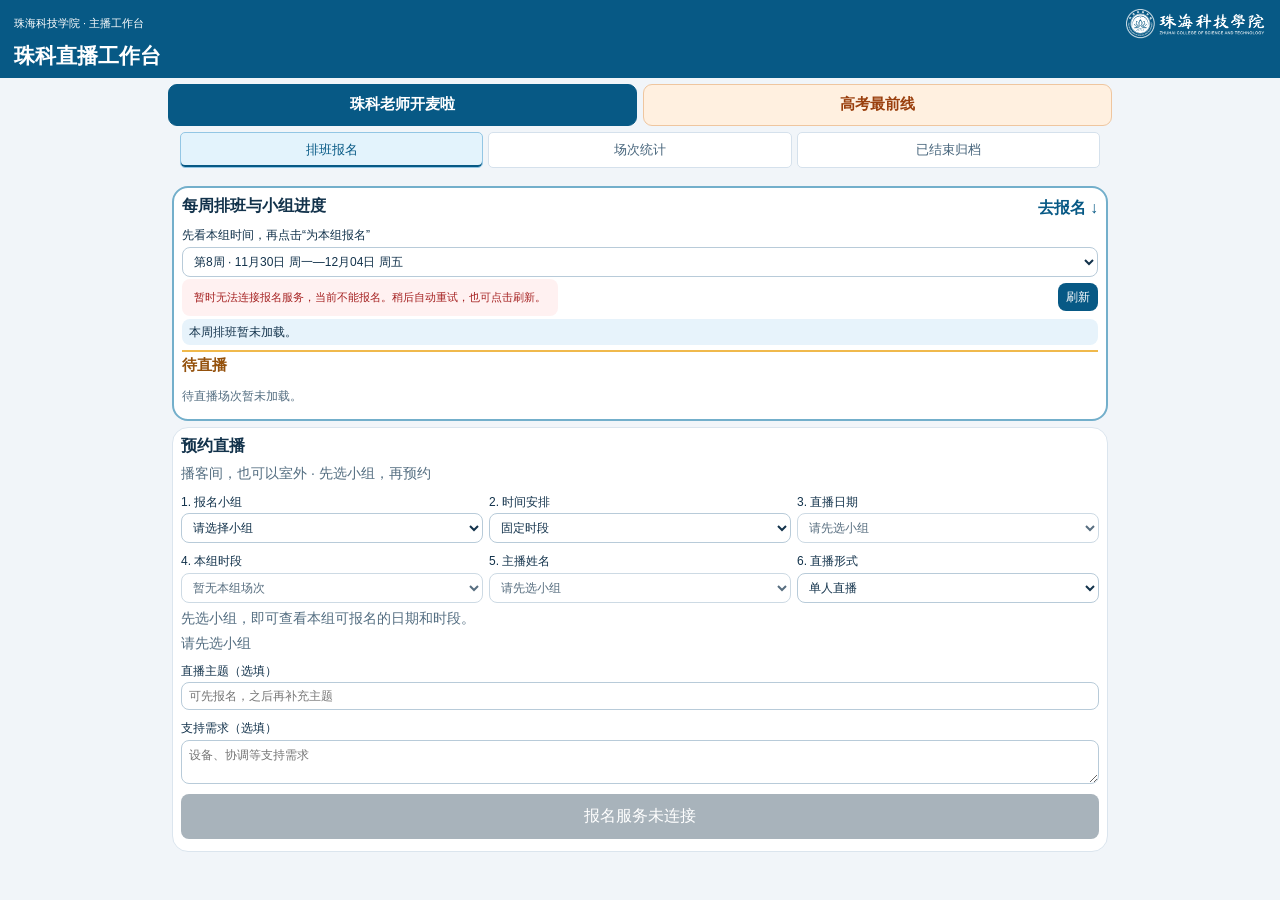
==== commit 6c398969: "修复直播排班在慢网络和部分手机浏览器中加载失败" ====
--- a/site-overrides/zhuke-live/index.html
+++ b/site-overrides/zhuke-live/index.html
@@ -6,7 +6,7 @@
 .count-legend{display:flex;gap:20px;font-size:13px;margin:14px 0}.count-legend span{display:flex;align-items:center;gap:6px}.count-legend i{display:inline-block;width:13px;height:13px;border-radius:3px}.done-key,.teacher-done{background:#087caf}.pending-key,.teacher-pending{background:#eab64c}.teacher-chart-row{margin:16px 0}.teacher-chart-row .row{font-size:14px}.teacher-chart-row .row span{color:#536d80}.teacher-track{display:flex;height:18px;background:#edf2f5;border-radius:4px;overflow:hidden;margin-top:6px}.teacher-chart-row p{margin:4px 0;font-size:12px}#countScale{font-size:12px}
 .group-buttons{display:flex;gap:6px;margin:8px 0}.group-buttons button{flex:1;min-width:0;padding:9px 2px;font-size:14px;background:#e1ebf1;color:#244b63}.group-buttons button[aria-pressed="true"]{background:#075985;color:#fff}#submit:disabled{background:#a8b3bb;color:#fff}#form{gap:6px 8px}#form label{margin-bottom:2px}#form input,#form select{padding:7px 5px}
 #counts{display:grid;grid-template-columns:repeat(2,minmax(0,1fr));gap:8px 12px;overflow:visible}.teacher-chart-row{margin:0;min-width:0}.teacher-chart-row .row{gap:2px;font-size:13px}.teacher-chart-row .row span{white-space:nowrap;font-size:12px}.teacher-track{height:12px;margin-top:3px}.teacher-chart-row p{margin:2px 0;line-height:1.3}.count-legend{margin:8px 0;gap:12px}#countFreshness{margin:5px 0}#form{grid-template-columns:repeat(3,minmax(0,1fr));gap:6px}#form .form-field{min-width:0}#form .form-field:has(#bookingTeam){order:1}#form .form-field:has(#timeMode){order:2}#form .form-field:has(#date){order:3}#form .form-field:has(#slot){order:4}#form .form-field:has(#teacher){order:5}#form .form-field:has(#mode){order:6}#form #groupHint{order:7}#form #specialFields{order:8}#form #partnerField{order:9;grid-column:span 2;min-width:0}#form #timeHint{order:10}#form .form-field:has(#topic){order:11;grid-column:1/-1}#form .support-field{order:12;grid-column:1/-1}#form #submit{order:13}#form select{width:100%;font-size:14px;padding:7px 2px}#form label{font-size:12px;line-height:1.3}#form textarea{min-height:44px;padding:7px;resize:vertical}#form #groupHint{margin:0;line-height:1.35}#form #timeHint{margin:0;line-height:1.35}
-</style><link rel="stylesheet" href="./hub.css?v=7d8321bf4a13"><script>window.hubInitialHash=location.hash;</script></head><body><header><div class="header-top"><div>珠海科技学院 · 主播工作台</div><img class="school-logo" src="[data-uri]" alt="珠海科技学院校徽及校名" width="560" height="118"></div><h1>珠科直播工作台</h1><p>老师开麦啦 · 高考最前线2026</p></header><nav id="systemNav" aria-label="切换直播系统"><button type="button" data-system="zhuke">珠科老师开麦啦</button><button type="button" data-system="gaokao">高考最前线</button></nav><nav id="zhukeNav" class="page-nav" aria-label="工作台页面"><button id="bookingTab" type="button" aria-current="page" onclick="showPage('booking')">排班报名</button><button id="countsTab" type="button" onclick="showPage('counts')">场次统计</button><button id="archiveTab" type="button" onclick="showPage('archive')">已结束归档</button></nav><main id="zhukeMain"><div id="bookingPage" class="view-page"><section class="week-front" aria-labelledby="weekTitle"><div class="row"><h2 id="weekTitle">每周排班与小组进度</h2><a class="jump-book" href="#form">去报名 ↓</a></div><label for="week">先看本组时间，再点击“为本组报名”</label><select id="week"></select><div class="row sync-row"><p id="connection" class="muted" role="status">正在读取最新排班…</p><button id="refresh">刷新</button></div><p id="rotation" class="notice"></p><div id="stats" class="stats"></div><div class="pending-front"><h3 id="pendingTitle">待直播</h3><div id="pendingPreview"></div></div></section><div><section><h2>预约直播</h2><p class="muted">播客间，也可以室外 · 先选小组，再预约</p><form id="form"><div class="form-field"><label for="bookingTeam">1. 报名小组</label><select id="bookingTeam" required><option value="">请选择小组</option></select></div><p id="groupHint" class="muted">先选小组，即可查看本组可报名的日期和时段。</p><div class="form-field"><label for="timeMode">2. 时间安排</label><select id="timeMode"><option value="fixed">固定时段</option><option value="special">当天改播</option><option value="completed">已播补登记</option></select></div><div class="form-field"><label for="date">3. 直播日期</label><select id="date" required></select></div><div class="form-field"><label id="slotLabel" for="slot">4. 本组时段</label><select id="slot" required></select></div><div id="specialFields" hidden><div class="time-pair"><div><div class="form-field"><label for="specialStart">实际开始</label><input id="specialStart" type="time" value="16:00" disabled></div></div><div><div class="form-field"><label for="specialEnd">实际结束</label><input id="specialEnd" type="time" value="17:00" disabled></div></div></div><p class="muted">调整原定当天的直播时间，仍抵扣所选原定场次。</p></div><div class="form-field"><label for="teacher">5. 主播姓名</label><select id="teacher" required disabled><option value="">请先选小组</option></select></div><div class="form-field"><label for="mode">6. 直播形式</label><select id="mode"><option value="single">单人直播</option><option value="pair">同组双人</option></select></div><div id="partnerField" hidden><div class="form-field"><label for="partner">第二位主播</label><select id="partner" disabled><option value="">请先选择主播老师</option></select></div></div><p class="muted" id="timeHint" role="status"></p><div class="form-field"><label for="topic">直播主题（选填）</label><input id="topic" maxlength="200" placeholder="可先报名，之后再补充主题"></div><div class="form-field support-field"><label for="support">支持需求（选填）</label><textarea id="support" maxlength="500" placeholder="设备、协调等支持需求"></textarea></div><button id="submit" class="wide" disabled>连接数据库中…</button></form><p id="message" role="status" class="muted"></p></section></div></div><div id="archivePage" class="view-page" hidden><section aria-labelledby="archiveTitle"><div class="row"><h2 id="archiveTitle">已结束直播 · 数据总览</h2><button type="button" onclick="refresh(false)">刷新</button></div><div class="archive-filter"><label for="archiveRange">范围</label><select id="archiveRange"><option value="all">全部已结束直播（含历史）</option><option value="month">本月已结束直播</option><option value="week">本周已结束直播</option></select></div><p id="archiveFreshness" class="muted" role="status">正在读取直播数据…</p><div id="archiveMetrics" class="archive-metrics"></div><h3>各小组已完成场次</h3><div id="archiveChart" role="img" aria-label="各小组已完成直播场次"></div><p id="archiveScale" class="muted"></p><p class="muted">按直播日期统计，仅计已登记结束的场次。双人直播计1场；跨组代播计入主主播所在组。</p></section><section><h2>直播明细</h2><div id="schedule"></div></section></div><div id="countsPage" class="view-page" hidden><section aria-labelledby="teacherChartTitle"><span id="teacherChartTitle" hidden>老师场次统计</span><div class="counts-toolbar"><div class="group-buttons" role="group" aria-label="选择小组"><button type="button" data-group="陈闪荣组" aria-pressed="true">陈闪荣组</button><button type="button" data-group="谭霜霜组" aria-pressed="false">谭霜霜组</button><button type="button" data-group="杜一鸣组" aria-pressed="false">杜一鸣组</button></div><button class="counts-refresh" type="button" onclick="refresh(false)">刷新</button></div><select id="countGroup" hidden><option>陈闪荣组</option><option>谭霜霜组</option><option>杜一鸣组</option></select><p id="countFreshness" class="muted" role="status">正在读取统计…</p><div class="count-legend"><span><i class="done-key"></i>已完成</span><span><i class="pending-key"></i>待直播</span></div><div id="counts"></div><p id="countScale" hidden></p></section></div></main><div id="gaokaoPanel" hidden><div class="hub-frame-tools"><p id="hubFrameStatus" class="muted" role="status">正在连接…</p><button id="hubFrameRefresh" type="button">刷新</button><a href="https://tanss0511-alt.github.io/gaokao-live/" target="_blank" rel="noopener">独立打开 ↗</a></div><iframe id="gaokaoFrame" title="高考最前线直播报名与学期成果" referrerpolicy="strict-origin-when-cross-origin"></iframe></div><dialog id="slotDetailDialog" aria-labelledby="slotDetailTitle"><div class="row"><h2 id="slotDetailTitle">直播场次</h2><button id="slotDetailClose" type="button" aria-label="关闭场次详情">关闭</button></div><div id="slotDetailBody"></div></dialog><dialog id="editDialog" aria-labelledby="editTitle"><h2 id="editTitle">修改报名</h2><p id="editWho" class="muted"></p><form id="editForm"><div class="actions"><button id="editHost" type="button">修改主播／单双人</button></div><label for="editTimeMode">时间安排</label><select id="editTimeMode"><option value="fixed">固定时段</option><option value="special">当天改播</option></select><label for="editDate">直播日期</label><select id="editDate" required></select><label id="editSlotLabel" for="editSlot">固定时段</label><select id="editSlot" required></select><div id="editSpecialFields" hidden><div class="time-pair"><div><label for="editSpecialStart">实际开始</label><input id="editSpecialStart" type="time" disabled></div><div><label for="editSpecialEnd">实际结束</label><input id="editSpecialEnd" type="time" disabled></div></div><p class="muted">仍计入原定当天的1场任务。</p></div><p class="muted" id="editTimeHint" role="status"></p><label for="editTopic">直播主题（选填）</label><input id="editTopic" maxlength="200" placeholder="可留空，之后再补充"><label for="editSupport">需要的支持</label><textarea id="editSupport" maxlength="500"></textarea><p id="editMessage" role="status" class="muted"></p><div class="actions"><button id="editSave" type="submit">保存修改</button><button id="editClose" type="button">返回</button></div></form></dialog><dialog id="hostDialog" aria-labelledby="hostTitle"><h2 id="hostTitle">修改主播与直播形式</h2><p id="hostWho" class="muted"></p><form id="hostForm"><label for="hostMode">直播形式</label><select id="hostMode"><option value="single">单人直播</option><option value="pair">双人直播</option></select><label for="hostTeacher">主播老师（全部老师）</label><select id="hostTeacher" required></select><div id="hostPartnerField" hidden><label for="hostPartner">第二位主播（可跨组）</label><select id="hostPartner" disabled><option value="">请选择搭档</option></select></div><p class="muted">可切换单人或双人，原时间、主题不变；同场仍计1场，归主主播所在组，保留修改记录。</p><p id="hostMessage" class="muted" role="status"></p><div class="actions"><button id="hostSave" type="submit">保存修改</button><button id="hostClose" type="button">返回</button></div></form></dialog><script>
+</style><link rel="stylesheet" href="./hub.css?v=b7220ed66885"><script>window.hubInitialHash=location.hash;</script></head><body><header><div class="header-top"><div>珠海科技学院 · 主播工作台</div><img class="school-logo" src="[data-uri]" alt="珠海科技学院校徽及校名" width="560" height="118"></div><h1>珠科直播工作台</h1><p>老师开麦啦 · 高考最前线2026</p></header><nav id="systemNav" aria-label="切换直播系统"><button type="button" data-system="zhuke">珠科老师开麦啦</button><button type="button" data-system="gaokao">高考最前线</button></nav><nav id="zhukeNav" class="page-nav" aria-label="工作台页面"><button id="bookingTab" type="button" aria-current="page" onclick="showPage('booking')">排班报名</button><button id="countsTab" type="button" onclick="showPage('counts')">场次统计</button><button id="archiveTab" type="button" onclick="showPage('archive')">已结束归档</button></nav><main id="zhukeMain"><div id="bookingPage" class="view-page"><section class="week-front" aria-labelledby="weekTitle"><div class="row"><h2 id="weekTitle">每周排班与小组进度</h2><a class="jump-book" href="#form">去报名 ↓</a></div><label for="week">先看本组时间，再点击“为本组报名”</label><select id="week"></select><div class="row sync-row"><p id="connection" class="muted" role="status">正在读取最新排班…</p><button id="refresh">刷新</button></div><p id="rotation" class="notice"></p><div id="stats" class="stats"></div><div class="pending-front"><h3 id="pendingTitle">待直播</h3><div id="pendingPreview"></div></div></section><div><section><h2>预约直播</h2><p class="muted">播客间，也可以室外 · 先选小组，再预约</p><form id="form"><div class="form-field"><label for="bookingTeam">1. 报名小组</label><select id="bookingTeam" required><option value="">请选择小组</option></select></div><p id="groupHint" class="muted">先选小组，即可查看本组可报名的日期和时段。</p><div class="form-field"><label for="timeMode">2. 时间安排</label><select id="timeMode"><option value="fixed">固定时段</option><option value="special">当天改播</option><option value="completed">已播补登记</option></select></div><div class="form-field"><label for="date">3. 直播日期</label><select id="date" required></select></div><div class="form-field"><label id="slotLabel" for="slot">4. 本组时段</label><select id="slot" required></select></div><div id="specialFields" hidden><div class="time-pair"><div><div class="form-field"><label for="specialStart">实际开始</label><input id="specialStart" type="time" value="16:00" disabled></div></div><div><div class="form-field"><label for="specialEnd">实际结束</label><input id="specialEnd" type="time" value="17:00" disabled></div></div></div><p class="muted">调整原定当天的直播时间，仍抵扣所选原定场次。</p></div><div class="form-field"><label for="teacher">5. 主播姓名</label><select id="teacher" required disabled><option value="">请先选小组</option></select></div><div class="form-field"><label for="mode">6. 直播形式</label><select id="mode"><option value="single">单人直播</option><option value="pair">同组双人</option></select></div><div id="partnerField" hidden><div class="form-field"><label for="partner">第二位主播</label><select id="partner" disabled><option value="">请先选择主播老师</option></select></div></div><p class="muted" id="timeHint" role="status"></p><div class="form-field"><label for="topic">直播主题（选填）</label><input id="topic" maxlength="200" placeholder="可先报名，之后再补充主题"></div><div class="form-field support-field"><label for="support">支持需求（选填）</label><textarea id="support" maxlength="500" placeholder="设备、协调等支持需求"></textarea></div><button id="submit" class="wide" disabled>连接数据库中…</button></form><p id="message" role="status" class="muted"></p></section></div></div><div id="archivePage" class="view-page" hidden><section aria-labelledby="archiveTitle"><div class="row"><h2 id="archiveTitle">已结束直播 · 数据总览</h2><button type="button" onclick="refresh(false)">刷新</button></div><div class="archive-filter"><label for="archiveRange">范围</label><select id="archiveRange"><option value="all">全部已结束直播（含历史）</option><option value="month">本月已结束直播</option><option value="week">本周已结束直播</option></select></div><p id="archiveFreshness" class="muted" role="status">正在读取直播数据…</p><div id="archiveMetrics" class="archive-metrics"></div><h3>各小组已完成场次</h3><div id="archiveChart" role="img" aria-label="各小组已完成直播场次"></div><p id="archiveScale" class="muted"></p><p class="muted">按直播日期统计，仅计已登记结束的场次。双人直播计1场；跨组代播计入主主播所在组。</p></section><section><h2>直播明细</h2><div id="schedule"></div></section></div><div id="countsPage" class="view-page" hidden><section aria-labelledby="teacherChartTitle"><span id="teacherChartTitle" hidden>老师场次统计</span><div class="counts-toolbar"><div class="group-buttons" role="group" aria-label="选择小组"><button type="button" data-group="陈闪荣组" aria-pressed="true">陈闪荣组</button><button type="button" data-group="谭霜霜组" aria-pressed="false">谭霜霜组</button><button type="button" data-group="杜一鸣组" aria-pressed="false">杜一鸣组</button></div><button class="counts-refresh" type="button" onclick="refresh(false)">刷新</button></div><select id="countGroup" hidden><option>陈闪荣组</option><option>谭霜霜组</option><option>杜一鸣组</option></select><p id="countFreshness" class="muted" role="status">正在读取统计…</p><div class="count-legend"><span><i class="done-key"></i>已完成</span><span><i class="pending-key"></i>待直播</span></div><div id="counts"></div><p id="countScale" hidden></p></section></div></main><div id="gaokaoPanel" hidden><div class="hub-frame-tools"><p id="hubFrameStatus" class="muted" role="status">正在连接…</p><button id="hubFrameRefresh" type="button">刷新</button><a href="https://tanss0511-alt.github.io/gaokao-live/" target="_blank" rel="noopener">独立打开 ↗</a></div><iframe id="gaokaoFrame" title="高考最前线直播报名与学期成果" referrerpolicy="strict-origin-when-cross-origin"></iframe></div><dialog id="slotDetailDialog" aria-labelledby="slotDetailTitle"><div class="row"><h2 id="slotDetailTitle">直播场次</h2><button id="slotDetailClose" type="button" aria-label="关闭场次详情">关闭</button></div><div id="slotDetailBody"></div></dialog><dialog id="editDialog" aria-labelledby="editTitle"><h2 id="editTitle">修改报名</h2><p id="editWho" class="muted"></p><form id="editForm"><div class="actions"><button id="editHost" type="button">修改主播／单双人</button></div><label for="editTimeMode">时间安排</label><select id="editTimeMode"><option value="fixed">固定时段</option><option value="special">当天改播</option></select><label for="editDate">直播日期</label><select id="editDate" required></select><label id="editSlotLabel" for="editSlot">固定时段</label><select id="editSlot" required></select><div id="editSpecialFields" hidden><div class="time-pair"><div><label for="editSpecialStart">实际开始</label><input id="editSpecialStart" type="time" disabled></div><div><label for="editSpecialEnd">实际结束</label><input id="editSpecialEnd" type="time" disabled></div></div><p class="muted">仍计入原定当天的1场任务。</p></div><p class="muted" id="editTimeHint" role="status"></p><label for="editTopic">直播主题（选填）</label><input id="editTopic" maxlength="200" placeholder="可留空，之后再补充"><label for="editSupport">需要的支持</label><textarea id="editSupport" maxlength="500"></textarea><p id="editMessage" role="status" class="muted"></p><div class="actions"><button id="editSave" type="submit">保存修改</button><button id="editClose" type="button">返回</button></div></form></dialog><dialog id="hostDialog" aria-labelledby="hostTitle"><h2 id="hostTitle">修改主播与直播形式</h2><p id="hostWho" class="muted"></p><form id="hostForm"><label for="hostMode">直播形式</label><select id="hostMode"><option value="single">单人直播</option><option value="pair">双人直播</option></select><label for="hostTeacher">主播老师（全部老师）</label><select id="hostTeacher" required></select><div id="hostPartnerField" hidden><label for="hostPartner">第二位主播（可跨组）</label><select id="hostPartner" disabled><option value="">请选择搭档</option></select></div><p class="muted">可切换单人或双人，原时间、主题不变；同场仍计1场，归主主播所在组，保留修改记录。</p><p id="hostMessage" class="muted" role="status"></p><div class="actions"><button id="hostSave" type="submit">保存修改</button><button id="hostClose" type="button">返回</button></div></form></dialog><script>
 'use strict';
 const TERM_START='2026-10-12',TERM_END='2027-01-08';
 let fixedSlots=[],hasLoaded=false,lastUpdated='';
@@ -26,12 +26,13 @@
 function selectedOriginal(edit=false){return choices(edit).find(s=>s.date===$(edit?'editDate':'date').value&&s.slot===$(edit?'editSlot':'slot').value)}
 function showTimeMode(edit=false){const special=specialMode(edit);$(edit?'editSpecialFields':'specialFields').hidden=!special;for(const id of edit?['editSpecialStart','editSpecialEnd']:['specialStart','specialEnd']){$(id).disabled=!special;$(id).required=special}$(edit?'editSlotLabel':'slotLabel').textContent=special?'原定场次（计入任务）':edit?'固定时段':'4. 本组时段'}
 function timeError(edit=false){const date=$(edit?'editDate':'date').value,slot=timeSlot(edit),special=specialMode(edit),selected=selectedOriginal(edit);if(!date||!slot)return edit?'请选择日期和时段':!$('bookingTeam').value?'请先选小组':'请选择本组日期和时段';if(!/^([01][0-9]|2[0-3]):[0-5][0-9]—([01][0-9]|2[0-3]):[0-5][0-9]$/.test(slot)||slot.slice(0,5)>=slot.slice(6))return '请填写有效的开始、结束时间，结束须晚于开始';if(edit&&editing&&date===editing.date&&slot===editing.slot&&(!special||selected?.id===slotForBooking(editing)?.id))return '';if(!selected)return '请选择本人小组的原定场次';if(selected.booking_id&&selected.booking_id!==(edit?editing?.id:null))return '该原定场次已有报名，请在原报名上修改';if(!edit&&completedMode()){if(!slotEnded(selected))return '只能补登记已结束时段的直播';if(teamOf($('teacher').value)!==$('bookingTeam').value)return '请选择本组实际主播老师';return ''}if(start(date,slot)<=Date.now())return special?'实际开始时间须晚于现在':'该场次已开始，可选“特殊时间”改到当天稍后直播';if(!edit&&teamOf($('teacher').value)!==$('bookingTeam').value)return '请选择本组实际主播老师';return ''}
-function renderDates(edit=false){showTimeMode(edit);const input=$(edit?'editDate':'date'),old=input.value,special=specialMode(edit);const ds=[...new Set(choices(edit).filter(s=>(!edit&&completedMode()?slotEnded(s):special?s.date>=todayCN():start(s.date,s.slot)>Date.now())&&(!s.booking_id||(edit&&s.booking_id===editing?.id))).map(s=>s.date))];if(edit&&editing&&!ds.includes(editing.date))ds.push(editing.date);ds.sort();if(!edit&&completedMode())ds.reverse();input.replaceChildren();for(const d of ds)input.add(new Option(dateLabel(d),d));input.value=ds.includes(old)?old:ds[0]||'';input.disabled=!edit&&!$('bookingTeam').value;if(!ds.length)input.add(new Option(!edit&&!$('bookingTeam').value?'请先选小组':online?'暂无可预约日期':'正在读取场次',''));fillSlots(edit)}
+function renderDates(edit=false){showTimeMode(edit);const input=$(edit?'editDate':'date'),old=input.value,special=specialMode(edit);const ds=[...new Set(choices(edit).filter(s=>(!edit&&completedMode()?slotEnded(s):special?s.date>=todayCN():start(s.date,s.slot)>Date.now())&&(!s.booking_id||(edit&&s.booking_id===editing?.id))).map(s=>s.date))];if(edit&&editing&&!ds.includes(editing.date))ds.push(editing.date);ds.sort();if(!edit&&completedMode())ds.reverse();input.replaceChildren();for(const d of ds)input.add(new Option(dateLabel(d),d));input.value=ds.includes(old)?old:ds[0]||'';input.disabled=!edit&&!$('bookingTeam').value;if(!ds.length)input.add(new Option(!edit&&!$('bookingTeam').value?'请先选小组':online?'暂无可预约日期':loading?'正在读取场次':'排班暂未加载',''));fillSlots(edit)}
 function fillSlots(edit=false){const input=$(edit?'editSlot':'slot'),date=$(edit?'editDate':'date').value,old=input.value,special=specialMode(edit);input.replaceChildren();input.disabled=!edit&&!$('bookingTeam').value;let list=choices(edit).filter(s=>s.date===date);if(edit&&editing&&!special&&date===editing.date&&!list.some(s=>s.slot===editing.slot))list=[...list,{slot:editing.slot,date,booking_id:editing.id,legacy:true}];for(const s of list){const own=edit&&s.booking_id===editing?.id;const unavailable=!own&&((s.booking_id&&s.booking_id!==(edit?editing?.id:null))||(!edit&&completedMode()?!slotEnded(s):special?s.date<todayCN():start(date,s.slot)<=Date.now()));const o=new Option(s.slot+(s.legacy?'（原排班）':s.flex?'（机动场）':'')+(unavailable?'（不可预约）':''),s.slot);if(s.legacy||s.flex||unavailable)o.dataset.note='';o.disabled=!!unavailable;input.add(o)}const previous=[...input.options].find(o=>o.value===old&&!o.disabled);input.value=previous?old:([...input.options].find(o=>!o.disabled)?.value||'');if(!list.length)input.add(new Option('暂无本组场次',''));edit?editSlots():renderSlots()}
 function plannedHours(list){const n=list.reduce((sum,r)=>{const [a,b]=r.slot.split('—');return sum+Math.max(0,minutes(b)-minutes(a))},0);return String(Math.round(n/60*100)/100)}
 function showPage(page){if(window.hubSelect)window.hubSelect('zhuke',false);if(!['booking','archive','counts'].includes(page))page='booking';for(const name of ['booking','archive','counts']){document.getElementById(name+'Page').hidden=name!==page;document.getElementById(name+'Tab').setAttribute('aria-current',name===page?'page':'false')}history.replaceState(null,'','#'+page);window.scrollTo(0,0)}
-const $=id=>document.getElementById(id);let rows=[],online=false,busy=false,loading=false;
-let refreshTask=null,lastReadAttempt=0,dataRevision=0;
+const $=id=>document.getElementById(id);let rows=[],online=false,busy=false,loading=true;
+let refreshTask=null,refreshRevision=0,reconnectTimer,lastReadAttempt=0,dataRevision=0;
+let checkSavedBooking=true;
 const snapshotKey='zhuke-schedule-preview-v1';
 function restorePreview(){try{const cached=JSON.parse(sessionStorage.getItem(snapshotKey)||'null');if(!cached||!Number.isFinite(cached.at)||Date.now()-cached.at<0||Date.now()-cached.at>1800000||!Array.isArray(cached.slots)||!Array.isArray(cached.bookings))return;fixedSlots=cached.slots;rows=cached.bookings;hasLoaded=true;loading=true;lastUpdated=new Date(cached.at).toLocaleTimeString('zh-CN',{timeZone:'Asia/Shanghai'});$('connection').textContent='显示上次排班 · 正在同步最新数据…'}catch{}}
 function savePreview(){try{sessionStorage.setItem(snapshotKey,JSON.stringify({at:Date.now(),slots:fixedSlots,bookings:rows}))}catch{}}
@@ -61,7 +62,9 @@
  const controller=new AbortController(),timer=setTimeout(()=>controller.abort(),timeout);
  const abort=()=>controller.abort();if(signal){signal.addEventListener('abort',abort,{once:true});if(signal.aborted)abort()}
  try{
-  let response;try{response=await fetch(base+name,{method:'POST',headers:{'Content-Type':'application/json'},body:JSON.stringify(data),signal:controller.signal})}catch(error){error.retryable=true;throw error}
+  // The empty schedule lookup can use a CORS simple request. Both relays validate the JSON body.
+  const contentType=name==='live_slots'?'text/plain;charset=UTF-8':'application/json';
+  let response;try{response=await fetch(base+name,{method:'POST',headers:{'Content-Type':contentType},body:JSON.stringify(data),signal:controller.signal})}catch(error){error.retryable=true;throw error}
   let result;try{result=await response.json()}catch{const error=Error('报名服务暂时无法响应');error.retryable=true;throw error}
   if(!response.ok){const error=Error(result?.message||'服务暂不可用');error.retryable=response.status>=500||[404,408,429].includes(response.status);throw error}
   if(name==='live_slots'&&(!Array.isArray(result?.slots)||!Array.isArray(result?.bookings))){const error=Error('排班数据暂未读取完整');error.retryable=true;throw error}
@@ -77,7 +80,8 @@
   const finish=(error,result,base)=>{if(settled)return;settled=true;clearTimeout(timer);for(const c of controllers)c.abort();if(error)return reject(error);activeAPI=base;try{localStorage.setItem('zhuke-read-route',JSON.stringify({base,at:Date.now()}))}catch{}resolve(result)};
   const launch=()=>{
    if(settled||next>=routes.length)return;clearTimeout(timer);const base=routes[next++],controller=new AbortController();controllers.push(controller);pending++;
-   requestRPC(base,name,data,8000,controller.signal).then(result=>finish(null,result,base)).catch(error=>{if(settled)return;pending--;lastError=error;if(!error.retryable)return finish(error);if(next<routes.length)launch();else if(!pending)finish(lastError)});
+   const timeout=name==='live_slots'?20000:8000; // The relays allow up to 15 seconds upstream, plus transit.
+   requestRPC(base,name,data,timeout,controller.signal).then(result=>finish(null,result,base)).catch(error=>{if(settled)return;pending--;lastError=error;if(!error.retryable)return finish(error);if(next<routes.length)launch();else if(!pending)finish(lastError)});
    if(next<routes.length)timer=setTimeout(launch,900);
   };launch();
  });
@@ -144,7 +148,7 @@
 function bookingCard(r){const c=el('article',undefined,'card');c.append(el('span',r.status,'badge'),phrases('strong',[dateLabel(r.date),r.slot]),phrases('p',[...participants(r),r.co_teacher?'双人直播':'单人直播',teamOf(r.teacher)||r.team,'播客间，也可以室外'],' · '),el('p',r.topic));const original=slotForBooking(r);if(original&&taskTeam(original)!==original.team)c.append(el('p','跨组代播 · 原'+original.team+'的任务转交'+taskTeam(original),'notice'));if(original&&original.slot!==r.slot)c.append(el('p','特殊时间改播 · 原定 '+original.slot+'，仍计1场','notice'));if(!isCurrent(r))c.append(el('p',r.date>=TERM_START&&isUnfinished(r)?'原排班，待调整（不计入新周期目标）':'历史／例外场次（不计入新周期目标）','notice'));if(r.support)c.append(el('p','支持需求：'+r.support,'muted'));if(r.ended_at)c.append(el('p','结束登记：'+new Date(r.ended_at).toLocaleString('zh-CN',{timeZone:'Asia/Shanghai'}),'muted'));const actions=el('div',undefined,'actions');if(canManage(r)){const b=el('button',finishState.get(r.id)||'结束直播');b.disabled=busy||finishState.has(r.id)||!online||start(r.date,r.slot)>Date.now();b.onclick=()=>finishBooking(r);actions.append(b)}if(isUnfinished(r)){const edit=el('button','修改');edit.disabled=busy||finishState.has(r.id)||!online;edit.onclick=()=>openEdit(r);const cancel=el('button','取消报名');cancel.disabled=busy||finishState.has(r.id)||!online;cancel.onclick=()=>cancelBooking(r);const host=el('button',r.co_teacher?'修改主播／搭档':'改为双人');host.disabled=busy||finishState.has(r.id)||!online;host.onclick=()=>openHost(r,!r.co_teacher);actions.append(edit,host,cancel)}const history=el('button','修改记录'),body=el('div');body.hidden=true;history.onclick=async()=>{body.hidden=!body.hidden;if(body.hidden)return;history.disabled=true;body.replaceChildren(el('p','正在读取…','muted'));try{const items=await rpc('live_history',{p_id:r.id});body.replaceChildren();if(!items.length)body.append(el('p','暂无修改记录','muted'));for(const h of items){const entry=el('div',undefined,'history-entry');entry.append(el('b',new Date(h.changed_at).toLocaleString('zh-CN',{timeZone:'Asia/Shanghai'})));for(const [key,label] of [['date','日期'],['slot','时段'],['topic','主题'],['support','支持需求'],['teacher','主播'],['co_teacher','搭档'],['team','任务小组']])if(h.before[key]!==h.after[key])entry.append(el('p',label+'：'+(h.before[key]||'未填写')+' → '+(h.after[key]||'未填写')));body.append(entry)}}catch(e){body.replaceChildren(el('p','读取失败：'+e.message,'muted'))}finally{history.disabled=false}};actions.append(history);c.append(actions,body);return c}
 function weekStart(d){const n=Math.floor((Date.parse(d+'T00:00:00Z')-Date.parse(TERM_START+'T00:00:00Z'))/604800000);return addDays(TERM_START,n*7)}
 function addDays(d,n){return new Date(Date.parse(d+'T00:00:00Z')+n*86400000).toISOString().slice(0,10)}
-function todayCN(){return new Intl.DateTimeFormat('sv-SE',{timeZone:'Asia/Shanghai',year:'numeric',month:'2-digit',day:'2-digit'}).format(new Date())}
+function todayCN(){return new Date(Date.now()+8*60*60*1000).toISOString().slice(0,10)}
 function renderTeacherCounts(){
 const target=$('counts');target.replaceChildren();
 if(!hasLoaded){$('countFreshness').textContent='统计尚未加载，请点击刷新。';$('countScale').textContent='';return}
@@ -174,7 +178,7 @@
  tile.append(view);
  return tile;
 }
-function renderPendingPreview(){const target=$('pendingPreview');target.replaceChildren();const pending=rows.filter(isUnfinished);$('pendingTitle').textContent=hasLoaded?'待直播 · '+pending.length+' 场':'待直播';if(!hasLoaded){target.append(el('p','正在等待最新报名数据…','muted'));return}if(!online)target.append(el('p',loading?'正在同步最新数据，以下为上次排班':'连接中断，以下为上次读取的数据',loading?'notice':'notice error'));if(!pending.length)target.append(el('p','暂无待直播报名','muted'));for(const r of pending)target.append(slotTile(r));if(slotDetailId){const r=rows.find(x=>x.id===slotDetailId);if(r){$('slotDetailTitle').replaceChildren(phrases('span',[r.date,r.slot]));$('slotDetailBody').replaceChildren(bookingCard(r))}else $('slotDetailDialog').close()}}
+function renderPendingPreview(){const target=$('pendingPreview');target.replaceChildren();const pending=rows.filter(isUnfinished);$('pendingTitle').textContent=hasLoaded?'待直播 · '+pending.length+' 场':'待直播';if(!hasLoaded){target.append(el('p',loading?'正在读取待直播场次…':'待直播场次暂未加载。','muted'));return}if(!online)target.append(el('p',loading?'正在同步最新数据，以下为上次排班':'连接中断，以下为上次读取的数据',loading?'notice':'notice error'));if(!pending.length)target.append(el('p','暂无待直播报名','muted'));for(const r of pending)target.append(slotTile(r));if(slotDetailId){const r=rows.find(x=>x.id===slotDetailId);if(r){$('slotDetailTitle').replaceChildren(phrases('span',[r.date,r.slot]));$('slotDetailBody').replaceChildren(bookingCard(r))}else $('slotDetailDialog').close()}}
 function archiveRecords(){const range=$('archiveRange').value,today=todayCN(),monday=weekStart(today);return rows.filter(r=>!isUnfinished(r)&&r.status!=='已取消'&&(range==='week'?r.date>=monday&&r.date<=addDays(monday,6):range==='month'?r.date.slice(0,7)===today.slice(0,7):true))}
 function renderArchive(){
 const records=archiveRecords(),chart=$('archiveChart'),metrics=$('archiveMetrics');chart.replaceChildren();metrics.replaceChildren();
@@ -193,18 +197,68 @@
 
 renderSlots();
 const current=rows.filter(isCurrent),week=$('week').value,ws=fixedSlots.filter(s=>weekStart(s.date)===week),flex=ws.find(s=>s.flex);
-$('rotation').replaceChildren(flex?phrases('span',[dateLabel(flex.date),flex.slot,'机动场：'+taskTeam(flex)]):'正在读取固定排班…');
+const rotation=$('rotation');
+rotation.classList.toggle('rotation-assigned',Boolean(flex));
+if(flex){
+ const heading=el('span',undefined,'rotation-heading');
+ heading.append(el('span','本周机动场','rotation-label'),' ',el('strong',taskTeam(flex),'rotation-team'));
+ rotation.replaceChildren(heading,' ',phrases('span',[dateLabel(flex.date),flex.slot],' ','rotation-when'));
+}else{
+ rotation.textContent=hasLoaded?'本周未安排机动场。':loading?'正在读取固定排班…':'本周排班暂未加载。';
+}
+$('stats').hidden=!hasLoaded;
 $('stats').replaceChildren();for(const g of Object.keys(groups)){const target=fixedSlots.filter(s=>taskTeam(s)===g).length,wt=ws.filter(s=>taskTeam(s)===g).length,mine=current.filter(r=>teamOf(r.teacher)===g),wm=mine.filter(r=>weekStart(r.date)===week),done=mine.filter(r=>!isUnfinished(r)).length,wd=wm.filter(r=>!isUnfinished(r)).length,box=el('div',g,'stat');const ownSlots=ws.filter(s=>taskTeam(s)===g);for(const time of [...new Set(ownSlots.map(s=>s.slot))]){const dates=ownSlots.filter(s=>s.slot===time).map(s=>'周'+['日','一','二','三','四','五','六'][new Date(s.date+'T12:00:00+08:00').getUTCDay()]+(s.flex?'（机动）':''));const line=phrases('p',dates,'、','group-times');line.append(' ',el('span',time,'keep-unit'));box.append(line)}box.append(el('b','本周应播 '+wt+' 场'),phrases('p',['已报名 '+wm.length,'待直播 '+(wm.length-wd),'已完成 '+wd],' ','muted'));const period=el('details');period.append(el('summary','本周期累计进度'),el('b','本周期 '+done+' / '+target+' 场'),phrases('p',['已报名 '+mine.length,'待直播 '+(mine.length-done),'还需完成 '+Math.max(0,target-done)],' ','muted'));const bar=el('progress');bar.max=target||1;bar.value=done;bar.textContent=done+'/'+target;period.append(bar);box.append(period);const book=el('button','为本组报名');book.type='button';book.disabled=!online||busy;book.onclick=()=>bookForTeam(g);box.append(book);$('stats').append(box)}
 const list=$('schedule'),openGroups=new Set([...list.querySelectorAll('details[open]')].map(part=>part.dataset.team));list.replaceChildren();const shown=renderArchive(),known=Object.keys(groups),teams=known.concat(shown.some(r=>!known.includes(teamOf(r.teacher)||r.team))?['其他／未分组']:[]);for(const g of teams){const records=shown.filter(r=>g==='其他／未分组'?!known.includes(teamOf(r.teacher)||r.team):(teamOf(r.teacher)||r.team)===g).sort((a,b)=>(b.date+' '+b.slot).localeCompare(a.date+' '+a.slot));const part=el('details',undefined,'archive-group');part.dataset.team=g;part.open=openGroups.has(g);part.append(el('summary',g+' · '+records.length+' 场'));const grid=el('div',undefined,'archive-grid');if(!records.length)grid.append(el('p','暂无场次','muted'));for(const r of records)grid.append(slotTile(r,true));part.append(grid);list.append(part)}
 renderTeacherCounts();
 if(window.renderHub)window.renderHub();
 }
-async function refresh(force=true){
-  if(refreshTask){await refreshTask;if(!force)return;return refresh(true)}
-  if(!force&&Date.now()-lastReadAttempt<10000)return;
+function refresh(force=true,allowRetry=true){
+  if(refreshTask){
+    if(force&&refreshRevision!==dataRevision)return refreshTask.then(()=>refresh(true,allowRetry));
+    return refreshTask;
+  }
+  if(!force&&online&&Date.now()-lastReadAttempt<10000)return Promise.resolve();
+  clearTimeout(reconnectTimer);
   lastReadAttempt=Date.now();loading=true;$('refresh').disabled=true;
-  const revision=dataRevision;refreshTask=(async()=>{try{const data=await rpc('live_slots');if(revision!==dataRevision)return;if(!Array.isArray(data.slots)||!Array.isArray(data.bookings))throw Error('返回数据格式异常');fixedSlots=data.slots;hasLoaded=true;lastUpdated=new Date().toLocaleTimeString('zh-CN',{timeZone:'Asia/Shanghai'});rows=data.bookings.sort((a,b)=>(a.date+' '+a.slot).localeCompare(b.date+' '+b.slot));online=true;savePreview();$('connection').textContent='更新于 '+new Date().toLocaleTimeString('zh-CN')+' · 点击刷新同步';$('connection').className='muted'}catch(e){if(revision!==dataRevision)return;online=false;$('connection').textContent='暂时无法连接报名服务，当前不能报名。'+(hasLoaded?'下面保留上次读取的排班。':'')+' 请点击刷新重试。';$('connection').className='notice error'}finally{loading=false;renderDates();if(editing){renderDates(true);editSlots()}render()}})();
-  try{await refreshTask}finally{refreshTask=null;$('refresh').disabled=false}
+  const connection=$('connection'),revision=dataRevision;
+  refreshRevision=revision;
+  if(!online){
+    connection.textContent=hasLoaded?'显示上次排班 · 正在同步最新数据…':'正在读取最新排班…';
+    connection.className='muted';
+    renderDates();render();
+  }
+  refreshTask=(async()=>{
+    try{
+      const data=await rpc('live_slots');
+      if(revision!==dataRevision)return;
+      fixedSlots=data.slots;
+      rows=data.bookings.sort((a,b)=>(a.date+' '+a.slot).localeCompare(b.date+' '+b.slot));
+      lastUpdated=new Date().toLocaleTimeString('zh-CN',{timeZone:'Asia/Shanghai'});
+      hasLoaded=true;online=true;savePreview();
+      connection.textContent='更新于 '+lastUpdated+' · 点击刷新同步';
+      connection.className='muted';
+    }catch(error){
+      if(revision!==dataRevision)return;
+      online=false;
+      const retry=allowRetry&&error.retryable&&!document.hidden&&navigator.onLine!==false;
+      connection.textContent='暂时无法连接报名服务，当前不能报名。'+(hasLoaded?'以下为上次读取的排班。':'')+(retry?'稍后自动重试，也可点击刷新。':'请点击刷新重试。');
+      connection.className='notice error';
+      if(retry)reconnectTimer=setTimeout(()=>{
+        if(!online&&!busy&&!document.hidden&&navigator.onLine!==false)refresh(true,false);
+      },3000);
+    }finally{
+      loading=false;renderDates();
+      if(editing){renderDates(true);editSlots()}
+      render();
+    }
+  })().finally(()=>{
+    refreshTask=null;$('refresh').disabled=false;
+    if(checkSavedBooking&&online&&revision===dataRevision){
+      checkSavedBooking=false;
+      recover();
+    }
+  });
+  return refreshTask;
 }
 $('timeMode').onchange=()=>{ $('date').value='';renderDates()};$('editTimeMode').onchange=()=>renderDates(true);for(const id of ['specialStart','specialEnd'])$(id).oninput=renderSlots;for(const id of ['editSpecialStart','editSpecialEnd'])$(id).oninput=editSlots;
 $('bookingTeam').onchange=()=>{renderTeachers();renderDates()};$('teacher').onchange=()=>{renderPartner();renderSlots()};$('mode').onchange=renderPartner;
@@ -212,7 +266,7 @@
 $('form').onsubmit=async e=>{e.preventDefault();if(!online||busy)return;if(timeError()){$('message').textContent=timeError();return}const pair=$('mode').value==='pair',teacher=$('teacher').value,partner=pair?$('partner').value:null;if(!teamOf(teacher)||(pair&&(!partner||partner===teacher||teamOf(partner)!==teamOf(teacher)))){$('message').textContent='请选择本人姓名；双人直播还需选择同组的另一位老师。';return}if(completedMode()&&!confirm('确认所选场次已实际完成直播？补登记后将直接计入已结束归档和老师统计。'))return;let receipt=crypto.randomUUID(),payload={p_teacher:teacher,p_co_teacher:partner,p_date:$('date').value,p_slot:timeSlot(),p_topic:$('topic').value.trim(),p_support:$('support').value.trim(),p_receipt:receipt};if(completedMode())payload.p_completed=true;if(specialMode())payload.p_original_slot=selectedOriginal()?.id;try{localStorage.setItem('zhuke-pending',JSON.stringify(payload))}catch{$('message').textContent='当前浏览器无法保存报名信息，请退出无痕模式或更换浏览器。';return}busy=true;renderSlots();$('message').textContent='正在保存，请稍候…';try{let result=await bookingRpc(payload);receipts[result.id]=receipt;save();localStorage.removeItem('zhuke-pending');bookingSucceeded=true;$('message').textContent=payload.p_completed?'补登记成功！已计入已结束归档、小组和老师场次统计。':'报名成功！如需调整，可在前方待直播列表中点击“修改”。';$('topic').value='';$('support').value=''}catch(e){$('message').textContent='暂未确认报名结果：'+e.message+'。请先刷新核对；系统会尝试恢复本次提交。'}finally{busy=false;await refresh()}};
 
 async function recover(){let p;try{p=JSON.parse(localStorage.getItem('zhuke-pending')||'null')}catch{}if(!p)return;try{const r=await bookingRpc(p);receipts[r.id]=p.p_receipt;save();localStorage.removeItem('zhuke-pending');$('message').textContent=p.p_completed?'已恢复上次补登记，已计入已结束归档和统计。':'已恢复上次报名。如需调整，可在前方待直播列表中点击“取消报名”。';await refresh()}catch{}}
-document.addEventListener('visibilitychange',()=>{if(!document.hidden){render();if(!online&&!busy&&!loading)refresh(false)}});
-window.addEventListener('online',()=>{if(!document.hidden&&!online&&!busy&&!loading)refresh(false)});
-for(let i=0;i<13;i++){const d=addDays(TERM_START,i*7);$('week').add(new Option('第'+(i+1)+'周 · '+dateLabel(d)+'—'+dateLabel(addDays(d,4)),d))}const w=weekStart(todayCN());$('week').value=w<TERM_START?TERM_START:w>addDays(TERM_START,84)?addDays(TERM_START,84):w;restorePreview();renderTeachers();renderDates();render();showPage(location.hash.slice(1));refresh().then(recover);
+document.addEventListener('visibilitychange',()=>{if(!document.hidden){render();if(!online&&!busy&&!loading&&navigator.onLine!==false)refresh(false)}});
+window.addEventListener('online',()=>{if(!document.hidden&&!online&&!busy&&!loading)refresh(true)});
+for(let i=0;i<13;i++){const d=addDays(TERM_START,i*7);$('week').add(new Option('第'+(i+1)+'周 · '+dateLabel(d)+'—'+dateLabel(addDays(d,4)),d))}const w=weekStart(todayCN());$('week').value=w<TERM_START?TERM_START:w>addDays(TERM_START,84)?addDays(TERM_START,84):w;restorePreview();renderTeachers();renderDates();render();showPage(location.hash.slice(1));refresh();
 </script><script src="./hub.js?v=6fe2e520bb16"></script></body></html>
--- a/site-overrides/zhuke-live/hub.css
+++ b/site-overrides/zhuke-live/hub.css
@@ -23,6 +23,25 @@
 #bookingPage .week-front .sync-row p{margin:0;font-size:11px;line-height:1.25}
 #bookingPage .week-front .sync-row button{min-height:28px;padding:4px 8px;font-size:12px;line-height:1.25}
 #bookingPage #rotation{padding:5px 7px;margin:3px 0;font-size:12px;line-height:1.35}
+#bookingPage #rotation.rotation-assigned {
+  display: flex;
+  flex-wrap: wrap;
+  align-items: center;
+  justify-content: space-between;
+  gap: 3px 12px;
+  padding: 7px 10px;
+  border-inline-start: 4px solid #45c3a5;
+  background: #104e54;
+  color: #fff;
+}
+#rotation .rotation-heading {
+  display: inline-flex;
+  align-items: baseline;
+  gap: 6px;
+}
+#rotation .rotation-label { color: #bdf7e9; font-size: 13px; font-weight: 650; white-space: nowrap; }
+#rotation .rotation-team { font-size: 17px; font-weight: 750; white-space: nowrap; }
+#rotation .rotation-when { font-size: 13px; font-weight: 600; font-variant-numeric: tabular-nums; }
 #bookingPage .week-front .stats{align-items:start;margin:4px 0;gap:5px}
 #bookingPage .week-front .stat{padding:6px;line-height:1.25}
 #bookingPage .week-front .stat p{margin:2px 0;line-height:1.3}
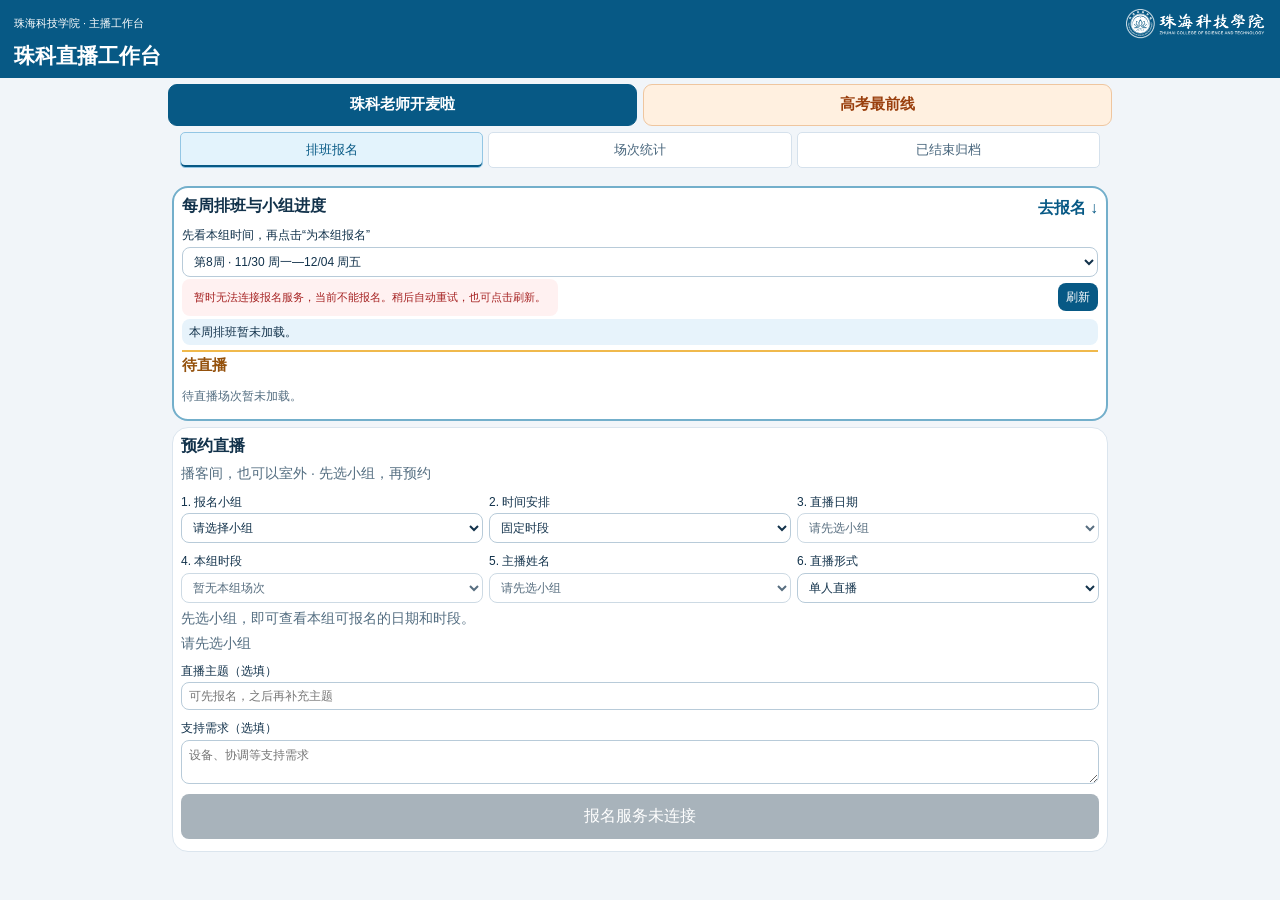
==== commit f2b2f405: "修复工作台在手机上填写和选择时的页面放大" ====
--- a/site-overrides/zhuke-live/index.html
+++ b/site-overrides/zhuke-live/index.html
@@ -6,7 +6,7 @@
 .count-legend{display:flex;gap:20px;font-size:13px;margin:14px 0}.count-legend span{display:flex;align-items:center;gap:6px}.count-legend i{display:inline-block;width:13px;height:13px;border-radius:3px}.done-key,.teacher-done{background:#087caf}.pending-key,.teacher-pending{background:#eab64c}.teacher-chart-row{margin:16px 0}.teacher-chart-row .row{font-size:14px}.teacher-chart-row .row span{color:#536d80}.teacher-track{display:flex;height:18px;background:#edf2f5;border-radius:4px;overflow:hidden;margin-top:6px}.teacher-chart-row p{margin:4px 0;font-size:12px}#countScale{font-size:12px}
 .group-buttons{display:flex;gap:6px;margin:8px 0}.group-buttons button{flex:1;min-width:0;padding:9px 2px;font-size:14px;background:#e1ebf1;color:#244b63}.group-buttons button[aria-pressed="true"]{background:#075985;color:#fff}#submit:disabled{background:#a8b3bb;color:#fff}#form{gap:6px 8px}#form label{margin-bottom:2px}#form input,#form select{padding:7px 5px}
 #counts{display:grid;grid-template-columns:repeat(2,minmax(0,1fr));gap:8px 12px;overflow:visible}.teacher-chart-row{margin:0;min-width:0}.teacher-chart-row .row{gap:2px;font-size:13px}.teacher-chart-row .row span{white-space:nowrap;font-size:12px}.teacher-track{height:12px;margin-top:3px}.teacher-chart-row p{margin:2px 0;line-height:1.3}.count-legend{margin:8px 0;gap:12px}#countFreshness{margin:5px 0}#form{grid-template-columns:repeat(3,minmax(0,1fr));gap:6px}#form .form-field{min-width:0}#form .form-field:has(#bookingTeam){order:1}#form .form-field:has(#timeMode){order:2}#form .form-field:has(#date){order:3}#form .form-field:has(#slot){order:4}#form .form-field:has(#teacher){order:5}#form .form-field:has(#mode){order:6}#form #groupHint{order:7}#form #specialFields{order:8}#form #partnerField{order:9;grid-column:span 2;min-width:0}#form #timeHint{order:10}#form .form-field:has(#topic){order:11;grid-column:1/-1}#form .support-field{order:12;grid-column:1/-1}#form #submit{order:13}#form select{width:100%;font-size:14px;padding:7px 2px}#form label{font-size:12px;line-height:1.3}#form textarea{min-height:44px;padding:7px;resize:vertical}#form #groupHint{margin:0;line-height:1.35}#form #timeHint{margin:0;line-height:1.35}
-</style><link rel="stylesheet" href="./hub.css?v=b7220ed66885"><script>window.hubInitialHash=location.hash;</script></head><body><header><div class="header-top"><div>珠海科技学院 · 主播工作台</div><img class="school-logo" src="[data-uri]" alt="珠海科技学院校徽及校名" width="560" height="118"></div><h1>珠科直播工作台</h1><p>老师开麦啦 · 高考最前线2026</p></header><nav id="systemNav" aria-label="切换直播系统"><button type="button" data-system="zhuke">珠科老师开麦啦</button><button type="button" data-system="gaokao">高考最前线</button></nav><nav id="zhukeNav" class="page-nav" aria-label="工作台页面"><button id="bookingTab" type="button" aria-current="page" onclick="showPage('booking')">排班报名</button><button id="countsTab" type="button" onclick="showPage('counts')">场次统计</button><button id="archiveTab" type="button" onclick="showPage('archive')">已结束归档</button></nav><main id="zhukeMain"><div id="bookingPage" class="view-page"><section class="week-front" aria-labelledby="weekTitle"><div class="row"><h2 id="weekTitle">每周排班与小组进度</h2><a class="jump-book" href="#form">去报名 ↓</a></div><label for="week">先看本组时间，再点击“为本组报名”</label><select id="week"></select><div class="row sync-row"><p id="connection" class="muted" role="status">正在读取最新排班…</p><button id="refresh">刷新</button></div><p id="rotation" class="notice"></p><div id="stats" class="stats"></div><div class="pending-front"><h3 id="pendingTitle">待直播</h3><div id="pendingPreview"></div></div></section><div><section><h2>预约直播</h2><p class="muted">播客间，也可以室外 · 先选小组，再预约</p><form id="form"><div class="form-field"><label for="bookingTeam">1. 报名小组</label><select id="bookingTeam" required><option value="">请选择小组</option></select></div><p id="groupHint" class="muted">先选小组，即可查看本组可报名的日期和时段。</p><div class="form-field"><label for="timeMode">2. 时间安排</label><select id="timeMode"><option value="fixed">固定时段</option><option value="special">当天改播</option><option value="completed">已播补登记</option></select></div><div class="form-field"><label for="date">3. 直播日期</label><select id="date" required></select></div><div class="form-field"><label id="slotLabel" for="slot">4. 本组时段</label><select id="slot" required></select></div><div id="specialFields" hidden><div class="time-pair"><div><div class="form-field"><label for="specialStart">实际开始</label><input id="specialStart" type="time" value="16:00" disabled></div></div><div><div class="form-field"><label for="specialEnd">实际结束</label><input id="specialEnd" type="time" value="17:00" disabled></div></div></div><p class="muted">调整原定当天的直播时间，仍抵扣所选原定场次。</p></div><div class="form-field"><label for="teacher">5. 主播姓名</label><select id="teacher" required disabled><option value="">请先选小组</option></select></div><div class="form-field"><label for="mode">6. 直播形式</label><select id="mode"><option value="single">单人直播</option><option value="pair">同组双人</option></select></div><div id="partnerField" hidden><div class="form-field"><label for="partner">第二位主播</label><select id="partner" disabled><option value="">请先选择主播老师</option></select></div></div><p class="muted" id="timeHint" role="status"></p><div class="form-field"><label for="topic">直播主题（选填）</label><input id="topic" maxlength="200" placeholder="可先报名，之后再补充主题"></div><div class="form-field support-field"><label for="support">支持需求（选填）</label><textarea id="support" maxlength="500" placeholder="设备、协调等支持需求"></textarea></div><button id="submit" class="wide" disabled>连接数据库中…</button></form><p id="message" role="status" class="muted"></p></section></div></div><div id="archivePage" class="view-page" hidden><section aria-labelledby="archiveTitle"><div class="row"><h2 id="archiveTitle">已结束直播 · 数据总览</h2><button type="button" onclick="refresh(false)">刷新</button></div><div class="archive-filter"><label for="archiveRange">范围</label><select id="archiveRange"><option value="all">全部已结束直播（含历史）</option><option value="month">本月已结束直播</option><option value="week">本周已结束直播</option></select></div><p id="archiveFreshness" class="muted" role="status">正在读取直播数据…</p><div id="archiveMetrics" class="archive-metrics"></div><h3>各小组已完成场次</h3><div id="archiveChart" role="img" aria-label="各小组已完成直播场次"></div><p id="archiveScale" class="muted"></p><p class="muted">按直播日期统计，仅计已登记结束的场次。双人直播计1场；跨组代播计入主主播所在组。</p></section><section><h2>直播明细</h2><div id="schedule"></div></section></div><div id="countsPage" class="view-page" hidden><section aria-labelledby="teacherChartTitle"><span id="teacherChartTitle" hidden>老师场次统计</span><div class="counts-toolbar"><div class="group-buttons" role="group" aria-label="选择小组"><button type="button" data-group="陈闪荣组" aria-pressed="true">陈闪荣组</button><button type="button" data-group="谭霜霜组" aria-pressed="false">谭霜霜组</button><button type="button" data-group="杜一鸣组" aria-pressed="false">杜一鸣组</button></div><button class="counts-refresh" type="button" onclick="refresh(false)">刷新</button></div><select id="countGroup" hidden><option>陈闪荣组</option><option>谭霜霜组</option><option>杜一鸣组</option></select><p id="countFreshness" class="muted" role="status">正在读取统计…</p><div class="count-legend"><span><i class="done-key"></i>已完成</span><span><i class="pending-key"></i>待直播</span></div><div id="counts"></div><p id="countScale" hidden></p></section></div></main><div id="gaokaoPanel" hidden><div class="hub-frame-tools"><p id="hubFrameStatus" class="muted" role="status">正在连接…</p><button id="hubFrameRefresh" type="button">刷新</button><a href="https://tanss0511-alt.github.io/gaokao-live/" target="_blank" rel="noopener">独立打开 ↗</a></div><iframe id="gaokaoFrame" title="高考最前线直播报名与学期成果" referrerpolicy="strict-origin-when-cross-origin"></iframe></div><dialog id="slotDetailDialog" aria-labelledby="slotDetailTitle"><div class="row"><h2 id="slotDetailTitle">直播场次</h2><button id="slotDetailClose" type="button" aria-label="关闭场次详情">关闭</button></div><div id="slotDetailBody"></div></dialog><dialog id="editDialog" aria-labelledby="editTitle"><h2 id="editTitle">修改报名</h2><p id="editWho" class="muted"></p><form id="editForm"><div class="actions"><button id="editHost" type="button">修改主播／单双人</button></div><label for="editTimeMode">时间安排</label><select id="editTimeMode"><option value="fixed">固定时段</option><option value="special">当天改播</option></select><label for="editDate">直播日期</label><select id="editDate" required></select><label id="editSlotLabel" for="editSlot">固定时段</label><select id="editSlot" required></select><div id="editSpecialFields" hidden><div class="time-pair"><div><label for="editSpecialStart">实际开始</label><input id="editSpecialStart" type="time" disabled></div><div><label for="editSpecialEnd">实际结束</label><input id="editSpecialEnd" type="time" disabled></div></div><p class="muted">仍计入原定当天的1场任务。</p></div><p class="muted" id="editTimeHint" role="status"></p><label for="editTopic">直播主题（选填）</label><input id="editTopic" maxlength="200" placeholder="可留空，之后再补充"><label for="editSupport">需要的支持</label><textarea id="editSupport" maxlength="500"></textarea><p id="editMessage" role="status" class="muted"></p><div class="actions"><button id="editSave" type="submit">保存修改</button><button id="editClose" type="button">返回</button></div></form></dialog><dialog id="hostDialog" aria-labelledby="hostTitle"><h2 id="hostTitle">修改主播与直播形式</h2><p id="hostWho" class="muted"></p><form id="hostForm"><label for="hostMode">直播形式</label><select id="hostMode"><option value="single">单人直播</option><option value="pair">双人直播</option></select><label for="hostTeacher">主播老师（全部老师）</label><select id="hostTeacher" required></select><div id="hostPartnerField" hidden><label for="hostPartner">第二位主播（可跨组）</label><select id="hostPartner" disabled><option value="">请选择搭档</option></select></div><p class="muted">可切换单人或双人，原时间、主题不变；同场仍计1场，归主主播所在组，保留修改记录。</p><p id="hostMessage" class="muted" role="status"></p><div class="actions"><button id="hostSave" type="submit">保存修改</button><button id="hostClose" type="button">返回</button></div></form></dialog><script>
+</style><link rel="stylesheet" href="./hub.css?v=037f04a8c4eb"><script>window.hubInitialHash=location.hash;</script></head><body><header><div class="header-top"><div>珠海科技学院 · 主播工作台</div><img class="school-logo" src="[data-uri]" alt="珠海科技学院校徽及校名" width="560" height="118"></div><h1>珠科直播工作台</h1><p>老师开麦啦 · 高考最前线2026</p></header><nav id="systemNav" aria-label="切换直播系统"><button type="button" data-system="zhuke">珠科老师开麦啦</button><button type="button" data-system="gaokao">高考最前线</button></nav><nav id="zhukeNav" class="page-nav" aria-label="工作台页面"><button id="bookingTab" type="button" aria-current="page" onclick="showPage('booking')">排班报名</button><button id="countsTab" type="button" onclick="showPage('counts')">场次统计</button><button id="archiveTab" type="button" onclick="showPage('archive')">已结束归档</button></nav><main id="zhukeMain"><div id="bookingPage" class="view-page"><section class="week-front" aria-labelledby="weekTitle"><div class="row"><h2 id="weekTitle">每周排班与小组进度</h2><a class="jump-book" href="#form">去报名 ↓</a></div><label for="week">先看本组时间，再点击“为本组报名”</label><select id="week"></select><div class="row sync-row"><p id="connection" class="muted" role="status">正在读取最新排班…</p><button id="refresh">刷新</button></div><p id="rotation" class="notice"></p><div id="stats" class="stats"></div><div class="pending-front"><h3 id="pendingTitle">待直播</h3><div id="pendingPreview"></div></div></section><div><section><h2>预约直播</h2><p class="muted">播客间，也可以室外 · 先选小组，再预约</p><form id="form"><div class="form-field"><label for="bookingTeam">1. 报名小组</label><select id="bookingTeam" required><option value="">请选择小组</option></select></div><p id="groupHint" class="muted">先选小组，即可查看本组可报名的日期和时段。</p><div class="form-field"><label for="timeMode">2. 时间安排</label><select id="timeMode"><option value="fixed">固定时段</option><option value="special">当天改播</option><option value="completed">已播补登记</option></select></div><div class="form-field"><label for="date">3. 直播日期</label><select id="date" required></select></div><div class="form-field"><label id="slotLabel" for="slot">4. 本组时段</label><select id="slot" required></select></div><div id="specialFields" hidden><div class="time-pair"><div><div class="form-field"><label for="specialStart">实际开始</label><input id="specialStart" type="time" value="16:00" disabled></div></div><div><div class="form-field"><label for="specialEnd">实际结束</label><input id="specialEnd" type="time" value="17:00" disabled></div></div></div><p class="muted">调整原定当天的直播时间，仍抵扣所选原定场次。</p></div><div class="form-field"><label for="teacher">5. 主播姓名</label><select id="teacher" required disabled><option value="">请先选小组</option></select></div><div class="form-field"><label for="mode">6. 直播形式</label><select id="mode"><option value="single">单人直播</option><option value="pair">同组双人</option></select></div><div id="partnerField" hidden><div class="form-field"><label for="partner">第二位主播</label><select id="partner" disabled><option value="">请先选择主播老师</option></select></div></div><p class="muted" id="timeHint" role="status"></p><div class="form-field"><label for="topic">直播主题（选填）</label><input id="topic" maxlength="200" placeholder="可先报名，之后再补充主题"></div><div class="form-field support-field"><label for="support">支持需求（选填）</label><textarea id="support" maxlength="500" placeholder="设备、协调等支持需求"></textarea></div><button id="submit" class="wide" disabled>连接数据库中…</button></form><p id="message" role="status" class="muted"></p></section></div></div><div id="archivePage" class="view-page" hidden><section aria-labelledby="archiveTitle"><div class="row"><h2 id="archiveTitle">已结束直播 · 数据总览</h2><button type="button" onclick="refresh(false)">刷新</button></div><div class="archive-filter"><label for="archiveRange">范围</label><select id="archiveRange"><option value="all">全部已结束直播（含历史）</option><option value="month">本月已结束直播</option><option value="week">本周已结束直播</option></select></div><p id="archiveFreshness" class="muted" role="status">正在读取直播数据…</p><div id="archiveMetrics" class="archive-metrics"></div><h3>各小组已完成场次</h3><div id="archiveChart" role="img" aria-label="各小组已完成直播场次"></div><p id="archiveScale" class="muted"></p><p class="muted">按直播日期统计，仅计已登记结束的场次。双人直播计1场；跨组代播计入主主播所在组。</p></section><section><h2>直播明细</h2><div id="schedule"></div></section></div><div id="countsPage" class="view-page" hidden><section aria-labelledby="teacherChartTitle"><span id="teacherChartTitle" hidden>老师场次统计</span><div class="counts-toolbar"><div class="group-buttons" role="group" aria-label="选择小组"><button type="button" data-group="陈闪荣组" aria-pressed="true">陈闪荣组</button><button type="button" data-group="谭霜霜组" aria-pressed="false">谭霜霜组</button><button type="button" data-group="杜一鸣组" aria-pressed="false">杜一鸣组</button></div><button class="counts-refresh" type="button" onclick="refresh(false)">刷新</button></div><select id="countGroup" hidden><option>陈闪荣组</option><option>谭霜霜组</option><option>杜一鸣组</option></select><p id="countFreshness" class="muted" role="status">正在读取统计…</p><div class="count-legend"><span><i class="done-key"></i>已完成</span><span><i class="pending-key"></i>待直播</span></div><div id="counts"></div><p id="countScale" hidden></p></section></div></main><div id="gaokaoPanel" hidden><div class="hub-frame-tools"><p id="hubFrameStatus" class="muted" role="status">正在连接…</p><button id="hubFrameRefresh" type="button">刷新</button><a href="https://tanss0511-alt.github.io/gaokao-live/" target="_blank" rel="noopener">独立打开 ↗</a></div><iframe id="gaokaoFrame" title="高考最前线直播报名与学期成果" referrerpolicy="strict-origin-when-cross-origin"></iframe></div><dialog id="slotDetailDialog" aria-labelledby="slotDetailTitle"><div class="row"><h2 id="slotDetailTitle">直播场次</h2><button id="slotDetailClose" type="button" aria-label="关闭场次详情">关闭</button></div><div id="slotDetailBody"></div></dialog><dialog id="editDialog" aria-labelledby="editTitle"><h2 id="editTitle">修改报名</h2><p id="editWho" class="muted"></p><form id="editForm"><div class="actions"><button id="editHost" type="button">修改主播／单双人</button></div><label for="editTimeMode">时间安排</label><select id="editTimeMode"><option value="fixed">固定时段</option><option value="special">当天改播</option></select><label for="editDate">直播日期</label><select id="editDate" required></select><label id="editSlotLabel" for="editSlot">固定时段</label><select id="editSlot" required></select><div id="editSpecialFields" hidden><div class="time-pair"><div><label for="editSpecialStart">实际开始</label><input id="editSpecialStart" type="time" disabled></div><div><label for="editSpecialEnd">实际结束</label><input id="editSpecialEnd" type="time" disabled></div></div><p class="muted">仍计入原定当天的1场任务。</p></div><p class="muted" id="editTimeHint" role="status"></p><label for="editTopic">直播主题（选填）</label><input id="editTopic" maxlength="200" placeholder="可留空，之后再补充"><label for="editSupport">需要的支持</label><textarea id="editSupport" maxlength="500"></textarea><p id="editMessage" role="status" class="muted"></p><div class="actions"><button id="editSave" type="submit">保存修改</button><button id="editClose" type="button">返回</button></div></form></dialog><dialog id="hostDialog" aria-labelledby="hostTitle"><h2 id="hostTitle">修改主播与直播形式</h2><p id="hostWho" class="muted"></p><form id="hostForm"><label for="hostMode">直播形式</label><select id="hostMode"><option value="single">单人直播</option><option value="pair">双人直播</option></select><label for="hostTeacher">主播老师（全部老师）</label><select id="hostTeacher" required></select><div id="hostPartnerField" hidden><label for="hostPartner">第二位主播（可跨组）</label><select id="hostPartner" disabled><option value="">请选择搭档</option></select></div><p class="muted">可切换单人或双人，原时间、主题不变；同场仍计1场，归主主播所在组，保留修改记录。</p><p id="hostMessage" class="muted" role="status"></p><div class="actions"><button id="hostSave" type="submit">保存修改</button><button id="hostClose" type="button">返回</button></div></form></dialog><script>
 'use strict';
 const TERM_START='2026-10-12',TERM_END='2027-01-08';
 let fixedSlots=[],hasLoaded=false,lastUpdated='';
@@ -26,8 +26,8 @@
 function selectedOriginal(edit=false){return choices(edit).find(s=>s.date===$(edit?'editDate':'date').value&&s.slot===$(edit?'editSlot':'slot').value)}
 function showTimeMode(edit=false){const special=specialMode(edit);$(edit?'editSpecialFields':'specialFields').hidden=!special;for(const id of edit?['editSpecialStart','editSpecialEnd']:['specialStart','specialEnd']){$(id).disabled=!special;$(id).required=special}$(edit?'editSlotLabel':'slotLabel').textContent=special?'原定场次（计入任务）':edit?'固定时段':'4. 本组时段'}
 function timeError(edit=false){const date=$(edit?'editDate':'date').value,slot=timeSlot(edit),special=specialMode(edit),selected=selectedOriginal(edit);if(!date||!slot)return edit?'请选择日期和时段':!$('bookingTeam').value?'请先选小组':'请选择本组日期和时段';if(!/^([01][0-9]|2[0-3]):[0-5][0-9]—([01][0-9]|2[0-3]):[0-5][0-9]$/.test(slot)||slot.slice(0,5)>=slot.slice(6))return '请填写有效的开始、结束时间，结束须晚于开始';if(edit&&editing&&date===editing.date&&slot===editing.slot&&(!special||selected?.id===slotForBooking(editing)?.id))return '';if(!selected)return '请选择本人小组的原定场次';if(selected.booking_id&&selected.booking_id!==(edit?editing?.id:null))return '该原定场次已有报名，请在原报名上修改';if(!edit&&completedMode()){if(!slotEnded(selected))return '只能补登记已结束时段的直播';if(teamOf($('teacher').value)!==$('bookingTeam').value)return '请选择本组实际主播老师';return ''}if(start(date,slot)<=Date.now())return special?'实际开始时间须晚于现在':'该场次已开始，可选“特殊时间”改到当天稍后直播';if(!edit&&teamOf($('teacher').value)!==$('bookingTeam').value)return '请选择本组实际主播老师';return ''}
-function renderDates(edit=false){showTimeMode(edit);const input=$(edit?'editDate':'date'),old=input.value,special=specialMode(edit);const ds=[...new Set(choices(edit).filter(s=>(!edit&&completedMode()?slotEnded(s):special?s.date>=todayCN():start(s.date,s.slot)>Date.now())&&(!s.booking_id||(edit&&s.booking_id===editing?.id))).map(s=>s.date))];if(edit&&editing&&!ds.includes(editing.date))ds.push(editing.date);ds.sort();if(!edit&&completedMode())ds.reverse();input.replaceChildren();for(const d of ds)input.add(new Option(dateLabel(d),d));input.value=ds.includes(old)?old:ds[0]||'';input.disabled=!edit&&!$('bookingTeam').value;if(!ds.length)input.add(new Option(!edit&&!$('bookingTeam').value?'请先选小组':online?'暂无可预约日期':loading?'正在读取场次':'排班暂未加载',''));fillSlots(edit)}
-function fillSlots(edit=false){const input=$(edit?'editSlot':'slot'),date=$(edit?'editDate':'date').value,old=input.value,special=specialMode(edit);input.replaceChildren();input.disabled=!edit&&!$('bookingTeam').value;let list=choices(edit).filter(s=>s.date===date);if(edit&&editing&&!special&&date===editing.date&&!list.some(s=>s.slot===editing.slot))list=[...list,{slot:editing.slot,date,booking_id:editing.id,legacy:true}];for(const s of list){const own=edit&&s.booking_id===editing?.id;const unavailable=!own&&((s.booking_id&&s.booking_id!==(edit?editing?.id:null))||(!edit&&completedMode()?!slotEnded(s):special?s.date<todayCN():start(date,s.slot)<=Date.now()));const o=new Option(s.slot+(s.legacy?'（原排班）':s.flex?'（机动场）':'')+(unavailable?'（不可预约）':''),s.slot);if(s.legacy||s.flex||unavailable)o.dataset.note='';o.disabled=!!unavailable;input.add(o)}const previous=[...input.options].find(o=>o.value===old&&!o.disabled);input.value=previous?old:([...input.options].find(o=>!o.disabled)?.value||'');if(!list.length)input.add(new Option('暂无本组场次',''));edit?editSlots():renderSlots()}
+function renderDates(edit=false){showTimeMode(edit);const input=$(edit?'editDate':'date'),old=input.value,special=specialMode(edit);const ds=[...new Set(choices(edit).filter(s=>(!edit&&completedMode()?slotEnded(s):special?s.date>=todayCN():start(s.date,s.slot)>Date.now())&&(!s.booking_id||(edit&&s.booking_id===editing?.id))).map(s=>s.date))];if(edit&&editing&&!ds.includes(editing.date))ds.push(editing.date);ds.sort();if(!edit&&completedMode())ds.reverse();input.replaceChildren();for(const d of ds)input.add(new Option(compactDateLabel(d),d));input.value=ds.includes(old)?old:ds[0]||'';input.disabled=!edit&&!$('bookingTeam').value;if(!ds.length)input.add(new Option(!edit&&!$('bookingTeam').value?'请先选小组':online?'暂无可预约日期':loading?'正在读取场次':'排班暂未加载',''));fillSlots(edit)}
+function fillSlots(edit=false){const input=$(edit?'editSlot':'slot'),date=$(edit?'editDate':'date').value,old=input.value,special=specialMode(edit);input.replaceChildren();input.disabled=!edit&&!$('bookingTeam').value;let list=choices(edit).filter(s=>s.date===date);if(edit&&editing&&!special&&date===editing.date&&!list.some(s=>s.slot===editing.slot))list=[...list,{slot:editing.slot,date,booking_id:editing.id,legacy:true}];for(const s of list){const own=edit&&s.booking_id===editing?.id;const unavailable=!own&&((s.booking_id&&s.booking_id!==(edit?editing?.id:null))||(!edit&&completedMode()?!slotEnded(s):special?s.date<todayCN():start(date,s.slot)<=Date.now()));const o=new Option(compactSlotLabel(s.slot)+(s.legacy?'（原排班）':s.flex?'（机动场）':'')+(unavailable?'（不可预约）':''),s.slot);if(s.legacy||s.flex||unavailable)o.dataset.note='';o.disabled=!!unavailable;input.add(o)}const previous=[...input.options].find(o=>o.value===old&&!o.disabled);input.value=previous?old:([...input.options].find(o=>!o.disabled)?.value||'');if(!list.length)input.add(new Option('暂无本组场次',''));edit?editSlots():renderSlots()}
 function plannedHours(list){const n=list.reduce((sum,r)=>{const [a,b]=r.slot.split('—');return sum+Math.max(0,minutes(b)-minutes(a))},0);return String(Math.round(n/60*100)/100)}
 function showPage(page){if(window.hubSelect)window.hubSelect('zhuke',false);if(!['booking','archive','counts'].includes(page))page='booking';for(const name of ['booking','archive','counts']){document.getElementById(name+'Page').hidden=name!==page;document.getElementById(name+'Tab').setAttribute('aria-current',name===page?'page':'false')}history.replaceState(null,'','#'+page);window.scrollTo(0,0)}
 const $=id=>document.getElementById(id);let rows=[],online=false,busy=false,loading=true;
@@ -43,6 +43,8 @@
 function bookingRpc(payload){if(payload.p_completed){const {p_completed,...data}=payload;return rpc('live_book_completed',data)}return rpc(payload.p_original_slot?'live_book_special':Object.hasOwn(payload,'p_co_teacher')?'live_book_pair':'live_book',payload)}
 function save(){localStorage.setItem('zhuke-receipts',JSON.stringify(receipts))}
 function dateLabel(d){return d.slice(5).replace('-','月')+'日 周'+['日','一','二','三','四','五','六'][new Date(d+'T12:00:00+08:00').getUTCDay()]}
+function compactDateLabel(d){return dateLabel(d).replace('月','/').replace('日','')}
+function compactSlotLabel(slot){return slot.replace(/[—－]/g,'–')}
 function start(d,s){return new Date(d+'T'+s.slice(0,5)+':00+08:00').getTime()}
 function el(tag,text,cls){let n=document.createElement(tag);if(text!==undefined)n.textContent=text;if(cls)n.className=cls;return n}
 function phrases(tag, values, separator=' ', cls=''){
@@ -168,8 +170,8 @@
  const people=participants(r);
  tile.dataset.booking=r.id;
  tile.setAttribute('aria-label',r.date+' '+r.slot+' '+people.join('、'));
- tile.append(el('strong',dateLabel(r.date).replace('月','/').replace('日',''),'slot-date'),
-             el('div',r.slot.replace(/[—－]/g,'–'),'slot-time'));
+ tile.append(el('strong',compactDateLabel(r.date),'slot-date'),
+             el('div',compactSlotLabel(r.slot),'slot-time'));
  if(!archived)tile.append(el('p',teamOf(r.teacher)||r.team,'slot-team'));
  tile.append(phrases('p',people,'、','slot-people'));
  const view=el('button',archived?'查看详情':'查看 / 管理');
@@ -268,5 +270,5 @@
 async function recover(){let p;try{p=JSON.parse(localStorage.getItem('zhuke-pending')||'null')}catch{}if(!p)return;try{const r=await bookingRpc(p);receipts[r.id]=p.p_receipt;save();localStorage.removeItem('zhuke-pending');$('message').textContent=p.p_completed?'已恢复上次补登记，已计入已结束归档和统计。':'已恢复上次报名。如需调整，可在前方待直播列表中点击“取消报名”。';await refresh()}catch{}}
 document.addEventListener('visibilitychange',()=>{if(!document.hidden){render();if(!online&&!busy&&!loading&&navigator.onLine!==false)refresh(false)}});
 window.addEventListener('online',()=>{if(!document.hidden&&!online&&!busy&&!loading)refresh(true)});
-for(let i=0;i<13;i++){const d=addDays(TERM_START,i*7);$('week').add(new Option('第'+(i+1)+'周 · '+dateLabel(d)+'—'+dateLabel(addDays(d,4)),d))}const w=weekStart(todayCN());$('week').value=w<TERM_START?TERM_START:w>addDays(TERM_START,84)?addDays(TERM_START,84):w;restorePreview();renderTeachers();renderDates();render();showPage(location.hash.slice(1));refresh();
+for(let i=0;i<13;i++){const d=addDays(TERM_START,i*7);$('week').add(new Option('第'+(i+1)+'周 · '+compactDateLabel(d)+'—'+compactDateLabel(addDays(d,4)),d))}const w=weekStart(todayCN());$('week').value=w<TERM_START?TERM_START:w>addDays(TERM_START,84)?addDays(TERM_START,84):w;restorePreview();renderTeachers();renderDates();render();showPage(location.hash.slice(1));refresh();
 </script><script src="./hub.js?v=6fe2e520bb16"></script></body></html>
--- a/site-overrides/zhuke-live/hub.css
+++ b/site-overrides/zhuke-live/hub.css
@@ -108,3 +108,17 @@
 @media (max-width: 600px) {
   #form .form-field:has(#slot option[data-note]:checked) { grid-column: span 2; }
 }
+
+/* Small form text triggers automatic focus zoom in iOS WebKit. */
+@media (max-width: 760px), (any-pointer: coarse) {
+  #zhukeMain :is(input, select, textarea),
+  dialog :is(input, select, textarea) {
+    font-size: max(16px, 1rem);
+  }
+}
+
+@media (min-width: 370px) and (max-width: 420px) {
+  #bookingPage #form {
+    grid-template-columns: minmax(7.5rem, 1fr) repeat(2, minmax(0, 1fr));
+  }
+}
